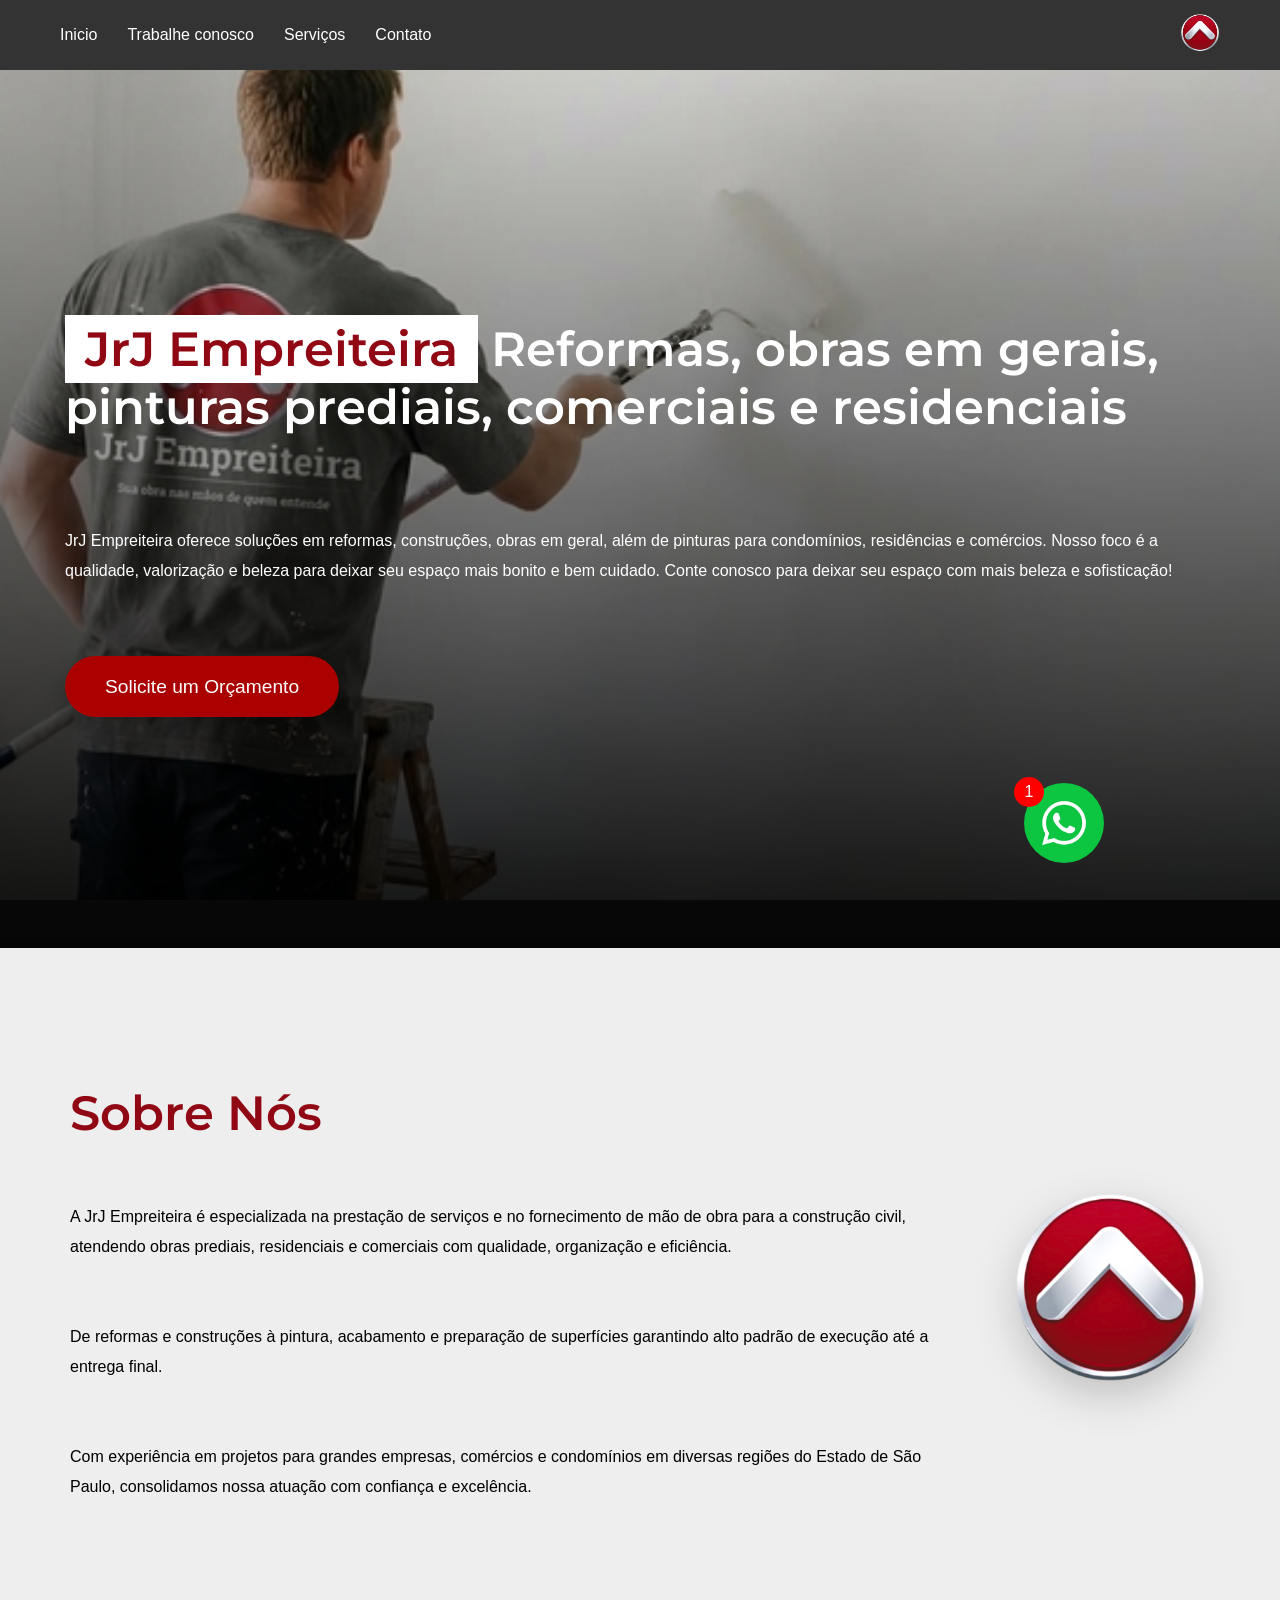
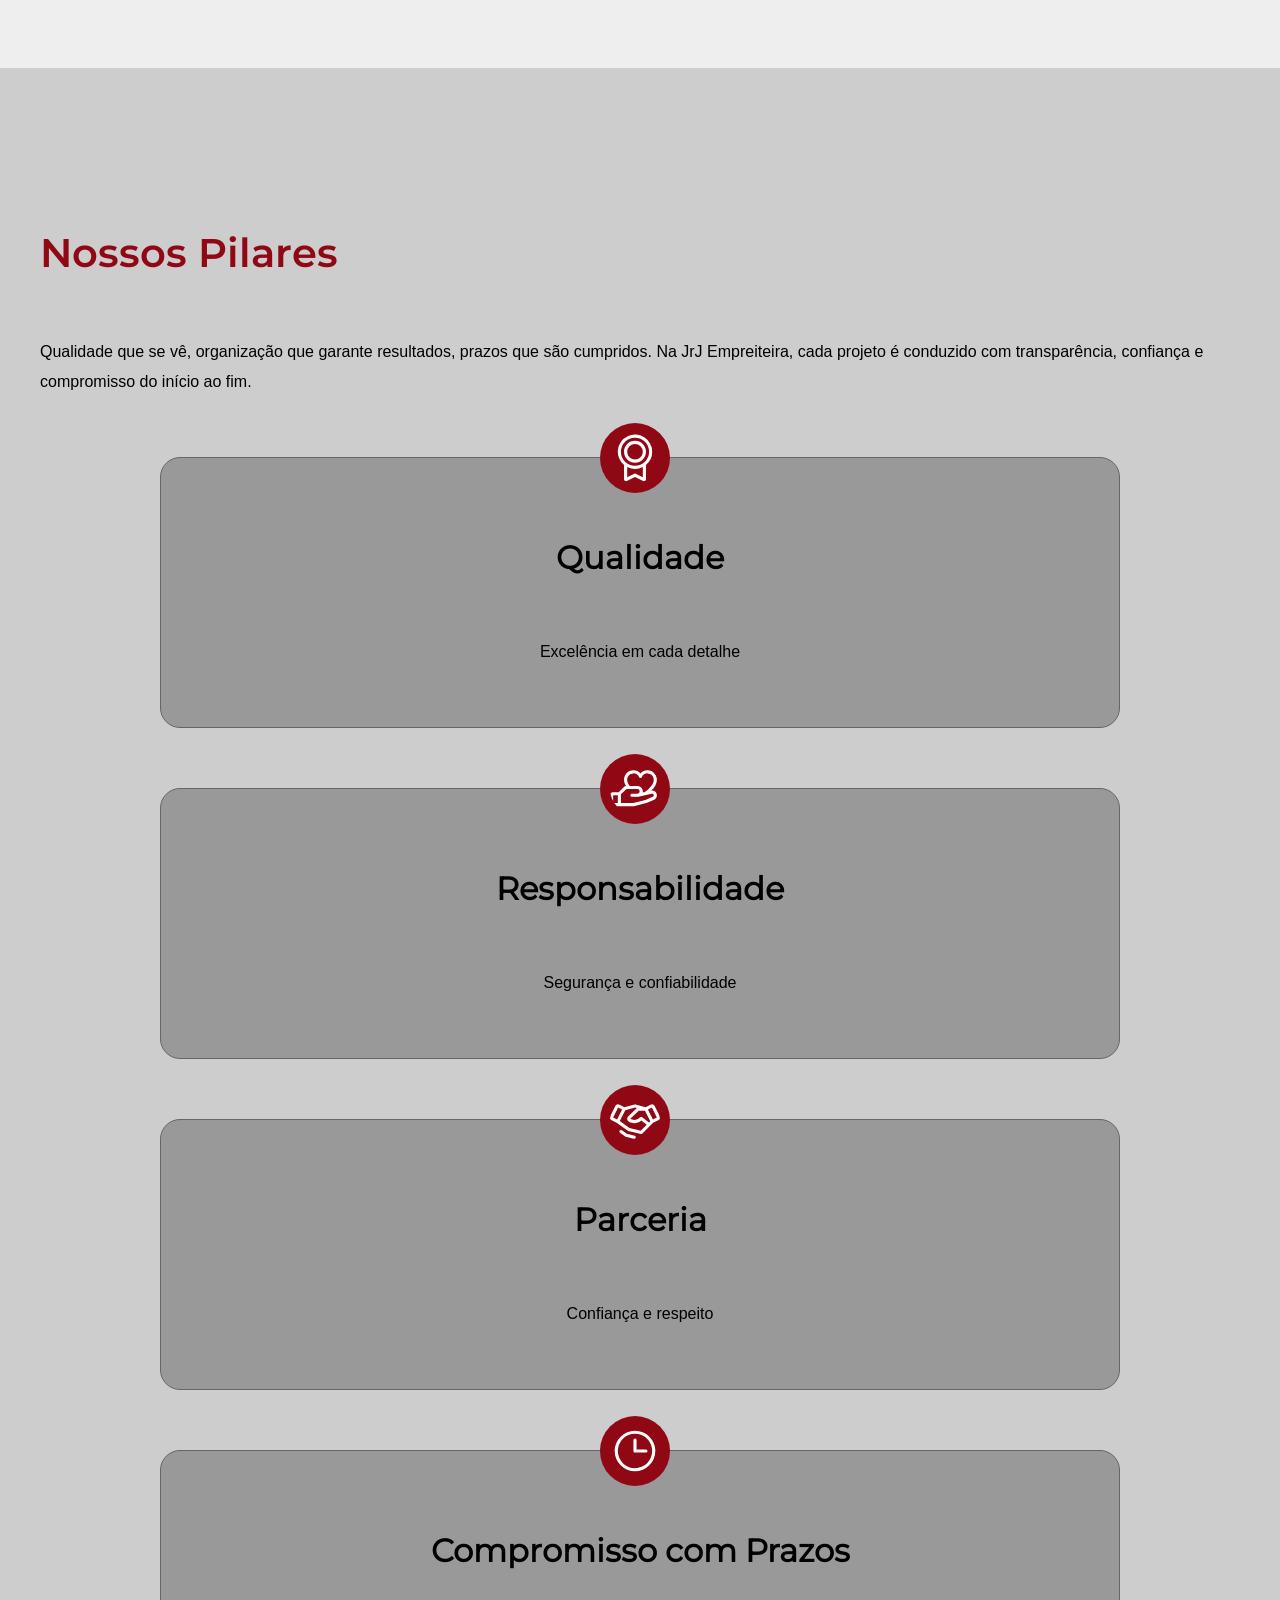
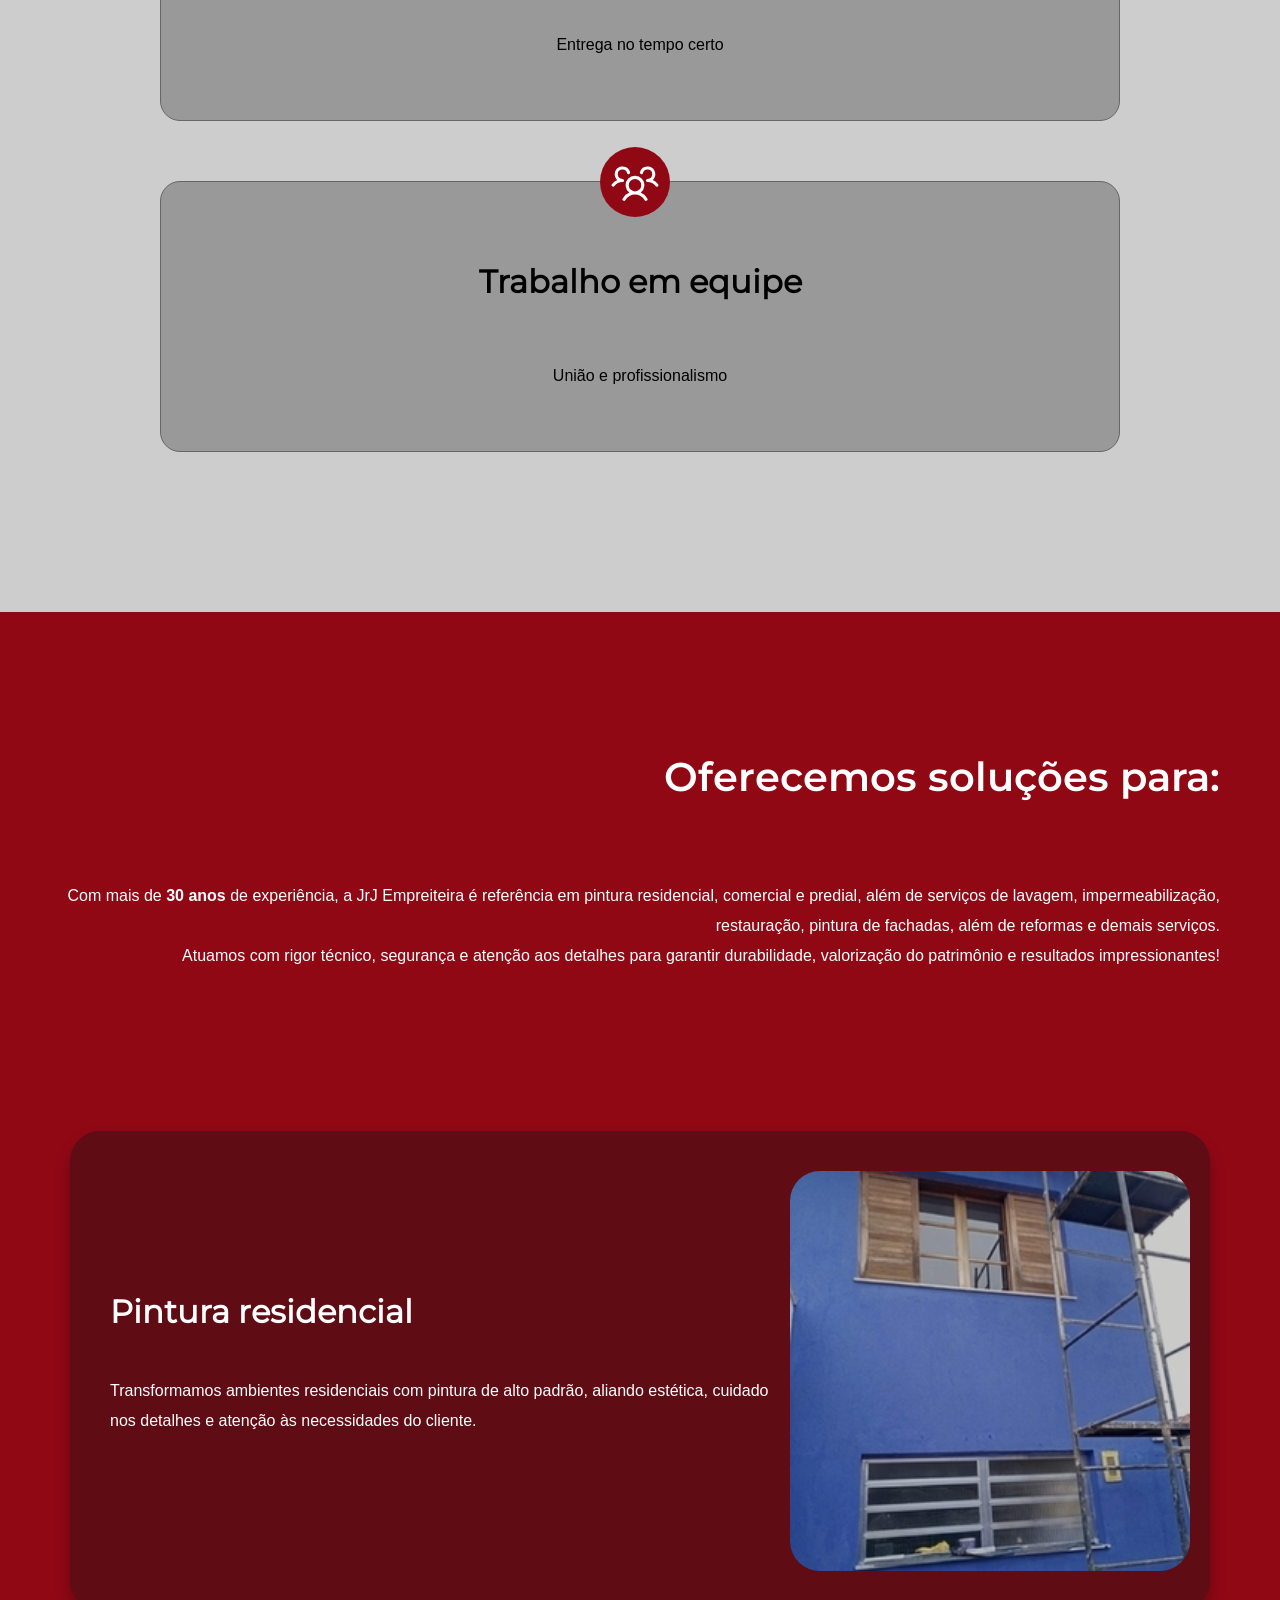
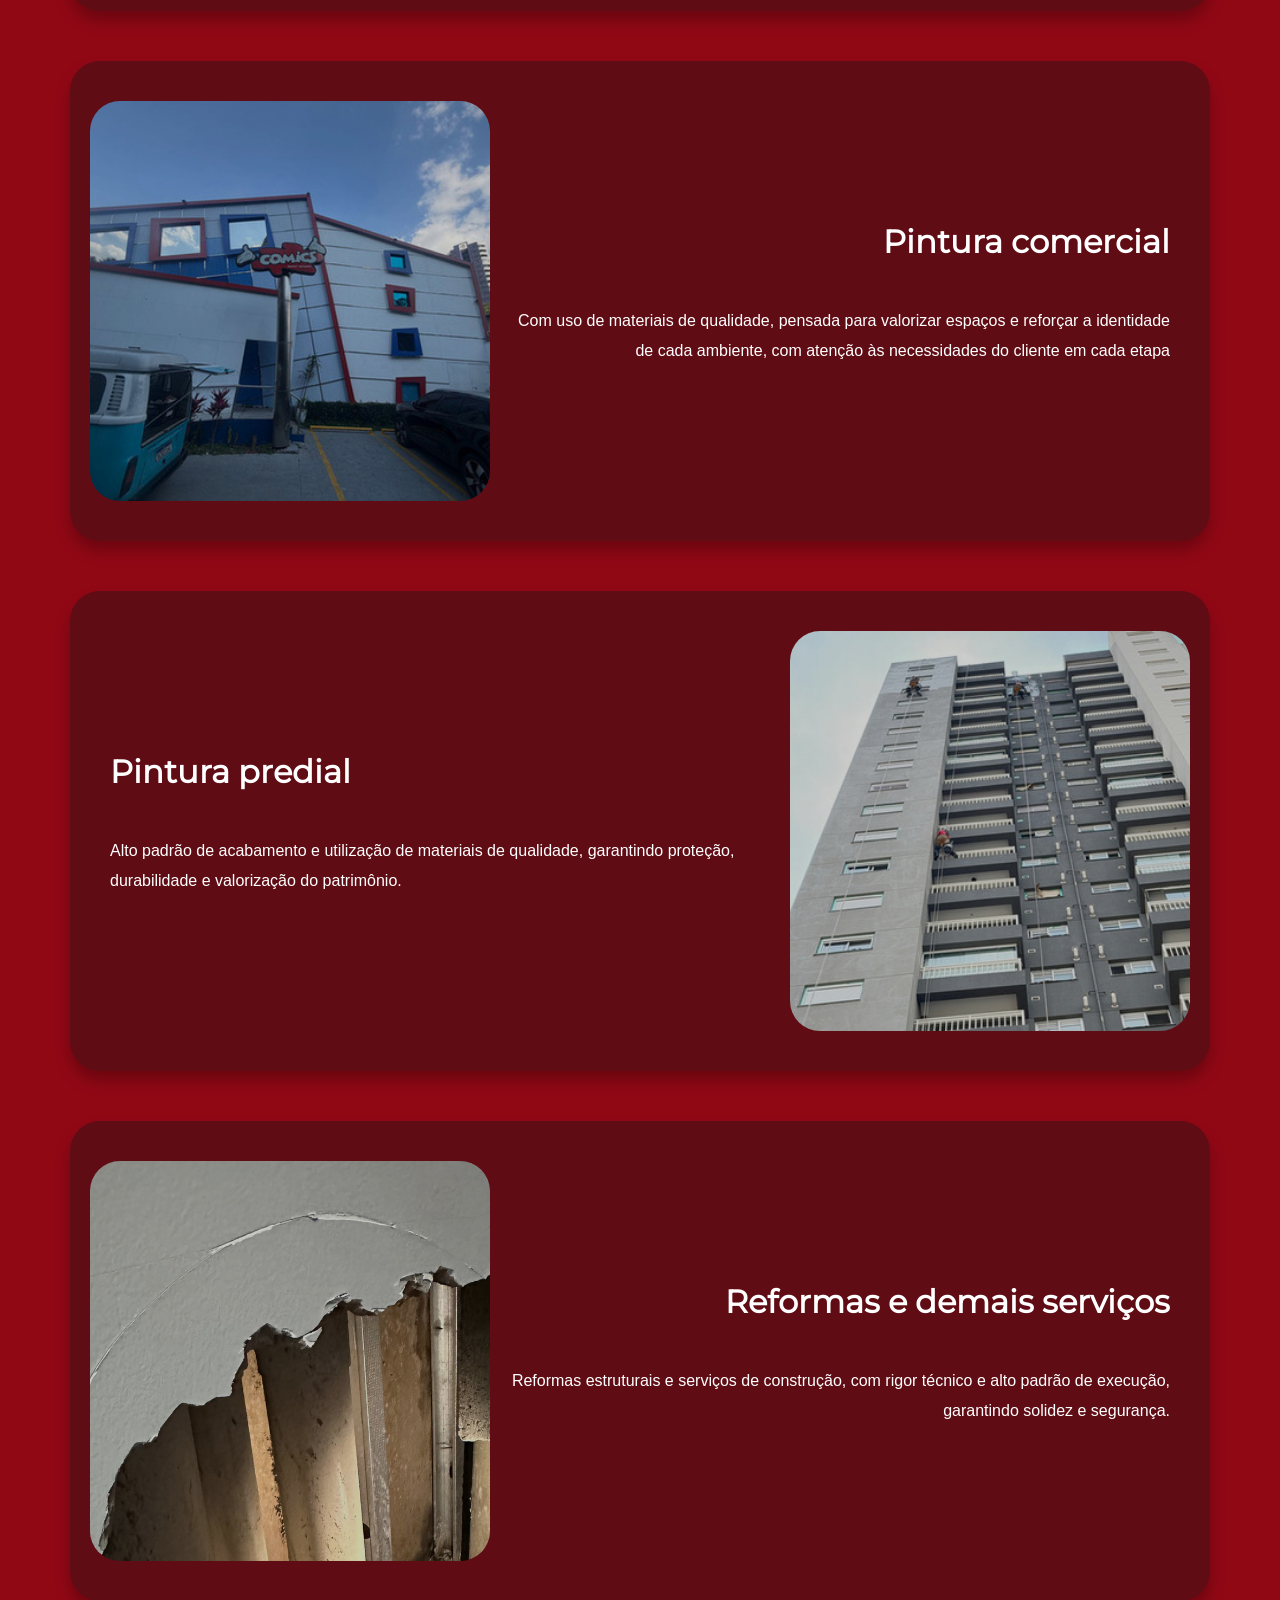
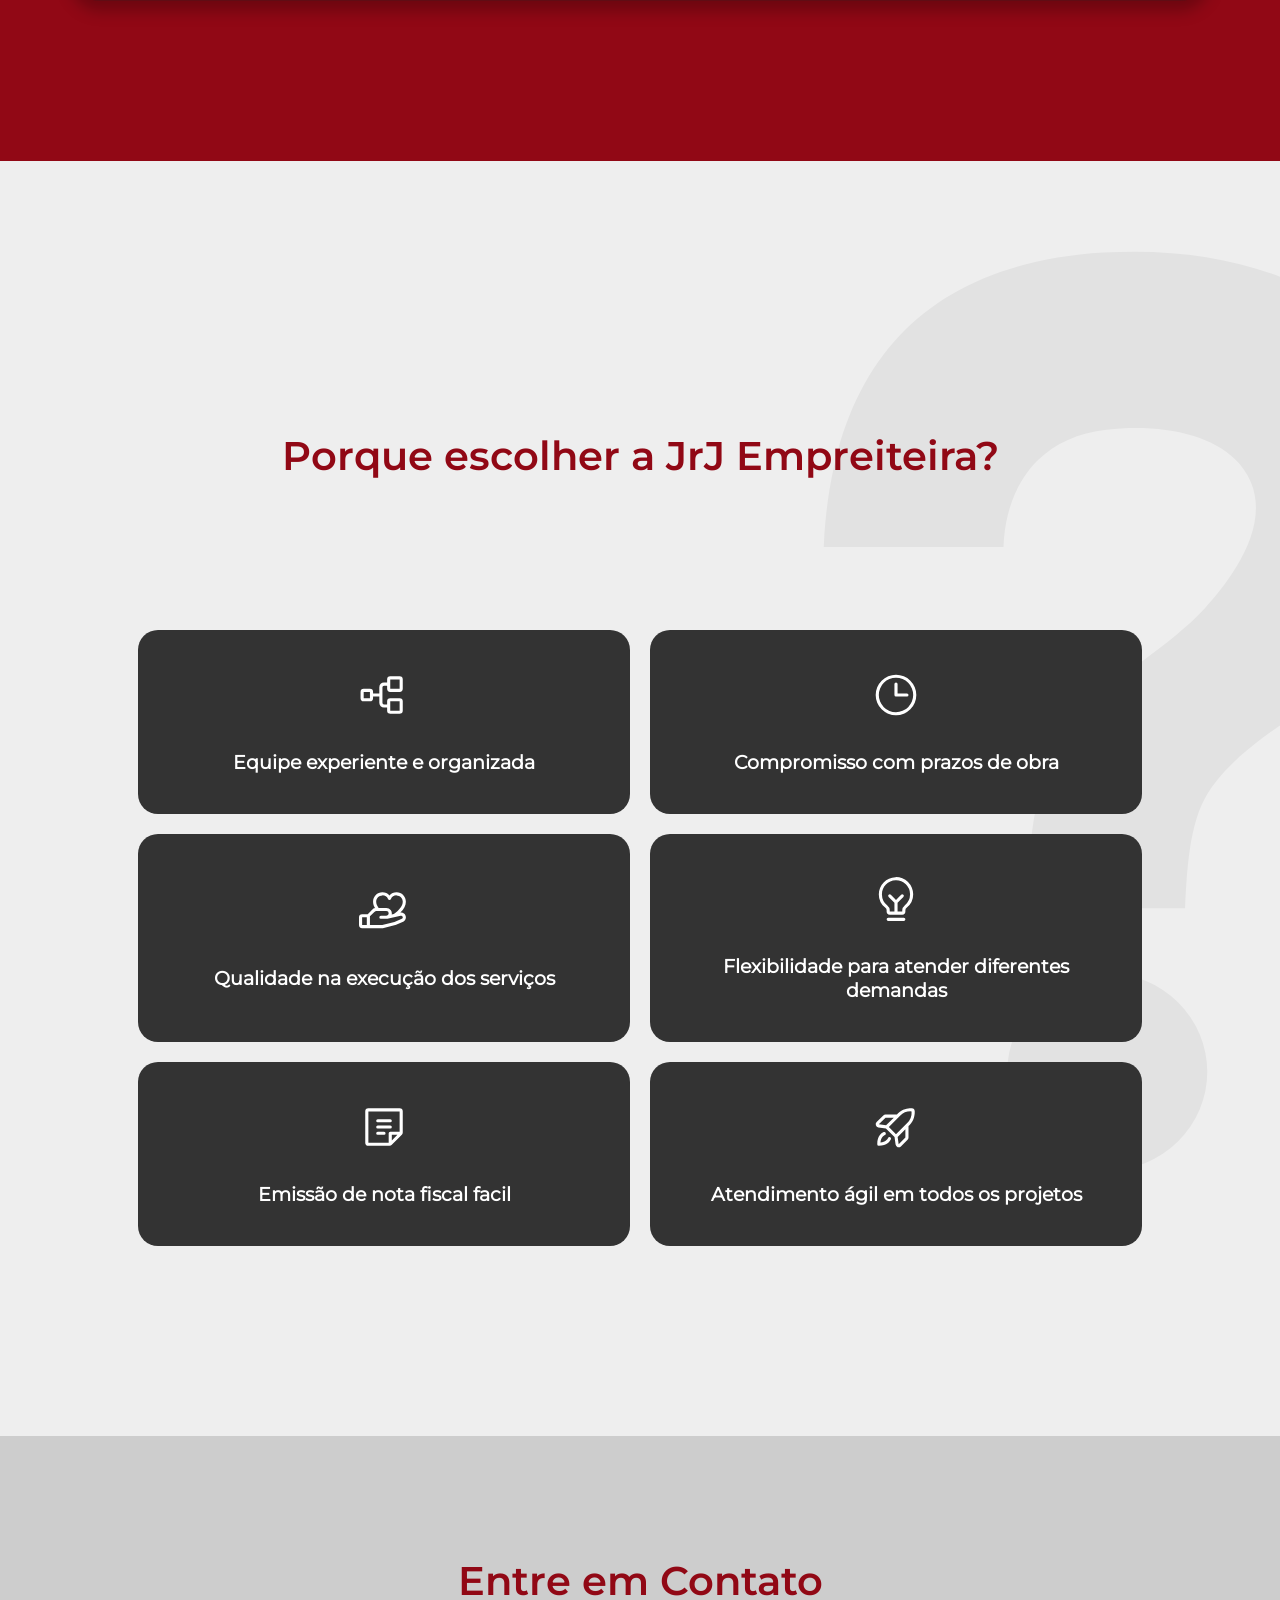
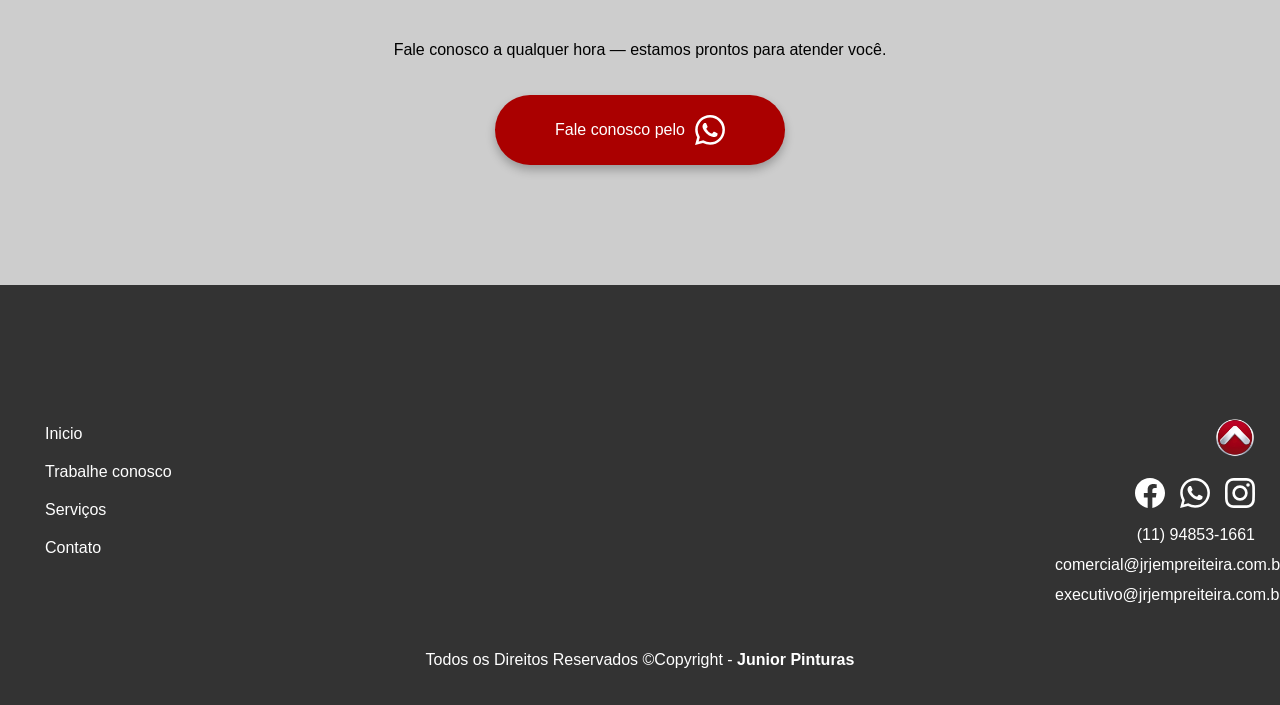
==== index.html @ 62e78f80 "resolve error on mailto link" ====
<!DOCTYPE html>
<html lang="pt-br">
<head>
	<meta charset="UTF-8">
	<meta name="viewport" content="width=device-width, initial-scale=1.0">
	<meta name="description" content="Pintura residencial, comercial e predial com qualidade e acabamento profissional. Textura, grafiato, reformas e impermeabilização.">
	<meta property="og:title" content="JrJ Empreiteira | Pintura Predial, Residencial e Comercial em São Paulo">
	<meta property="og:description" content="Especialistas em pintura preidal, residencial, e comercial. Fachadas, reformas, impermeabilização, e revitalização com qualidade, segurança e acabamento profissional em São Paulo">
	<meta property="og:image" content="images/logo-jrj.png">
	<meta property="og:url" content="url">
	<meta property="og:type" content="website">
	<link rel="stylesheet" href="styles/style.css">
	<link rel="shortcut icon" href="icons/favicon.ico" type="image/x-icon">
	<title>JrJ Empreiteira</title>
</head>
<body>
	<header>
		<a href="#hero">
			<img loading="lazy" class="logo" src="images/logo-jrj.png" width="40px" height="40px" alt="Logo da JrJ Empreiteira">
		</a>
		<input type="checkbox" name="checkbox" id="checkmenu">
		<label id="menu-icon" for="checkmenu" aria-label="Abrir menu">
			<span class="bar-1"></span>
			<span class="bar-2"></span>
			<span class="bar-3"></span>
		</label>
		<nav class="android-nav">
			<ul>
				<li><a href="#hero">Inicio</a></li>
				<li><a href="mailto:administrativo@jrjempreiteira.com.br?subject=Renove%20seu%20predio%20com%20a%20JrJ%20Empreiteira!&?body=Ol%C3%A1!%20Vim%20do%20site%20da%20jrj%20e%20queria%20pedir%20um%20or%C3%A7amento..">Trabalhe conosco</a></li>
				<li><a href="#services">Serviços</a></li>
				<li><a href="#contact">Contato</a></li>
			</ul>
			<div class="social-media-box">
				<a class="android-nav-facebook" href="https://www.facebook.com/profile.php?id=61577512521113" target="_blank"><img loading="lazy" src="icons/facebook.svg" width="30px"height="30px" alt=" Abrir facebook"></a>
				<a class="android-nav-instagram" href="https://www.instagram.com/jrj_empreiteira/" target="_blank"><img loading="lazy" src="icons/instagram.svg" width="30px"height="30px" alt="Abrir instagram"></a>
			</div>
		</nav>
		<nav class="pc-nav">
			<ul>
				<li><a href="#hero">Inicio</a></li>
				<li><a href="mailto:administrativo@jrjempreiteira.com.br?subject=Renove%20seu%20predio%20com%20a%20JrJ%20Empreiteira!&?body=Ol%C3%A1!%20Vim%20do%20site%20da%20jrj%20e%20queria%20pedir%20um%20or%C3%A7amento..">Trabalhe conosco</a></li>
				<li><a href="#services">Serviços</a></li>
				<li><a href="#contact">Contato</a></li>
			</ul>
		</nav>
	</header>
	<main>
		<section id="hero">
			<div id="text-hero">
				<h1><mark>JrJ Empreiteira</mark>
				Reformas, obras em gerais, pinturas prediais, comerciais e residenciais</h1>
				<p class="parag1">JrJ Empreiteira oferece soluções em reformas, construções, obras em geral, além de pinturas para condomínios, residências e comércios. Nosso foco é a qualidade, valorização e beleza para deixar seu espaço mais bonito e bem cuidado. Conte conosco para deixar seu espaço com mais beleza e sofisticação!</p>
				<a class="CTA" href="https://wa.link/ldqi02" target="_blank">Solicite um Orçamento</a>
			</div>
			<div class="grad"></div>
		</section>
		<section id="about">
			<div id="text-about">
				<h2>Sobre Nós</h2>
				<p>A JrJ Empreiteira é especializada na prestação de serviços e no fornecimento de mão de obra para a construção civil, atendendo obras prediais, residenciais e comerciais com qualidade, organização e eficiência.</p>
				<p class="middle-parag">De reformas e construções à pintura, acabamento e preparação de superfícies garantindo alto padrão de execução até a entrega final.</p>
				<p>Com experiência em projetos para grandes empresas, comércios e condomínios em diversas regiões do Estado de São Paulo, consolidamos nossa atuação com confiança e excelência.</p>
			</div>
			<img loading="lazy" src="images/logo-jrj.png" width="50%" height="50%" alt="Logo da JrJ Empreiteira" class="JrJ-logo">
		</section>
		<section id="pilars">
			<div id="pilars-text">
				<h2>Nossos Pilares</h2>
				<p class="pilars-p">Qualidade que se vê, organização que garante resultados, prazos que são cumpridos. Na JrJ Empreiteira, cada projeto é conduzido com transparência, confiança e compromisso do início ao fim.</p>
			</div>
			<div class="pilars-box">
				<div class="pilar-card pilar1">
					<div class="icon-box">
						<img loading="lazy" src="icons/medal.svg" width="70px" height="70px" alt="icone de medalha">
					</div>
					<h3>Qualidade</h3>
					<p>Excelência em cada detalhe</p>
				</div>
				<div class="pilar-card pilar2">
					<div class="icon-box">
						<img loading="lazy" src="icons/confiance.svg" width="70px" height="70px" alt="icone de mão com coração">
					</div>
					<h3>Responsabilidade</h3>
					<p>Segurança e confiabilidade</p>
				</div>
				<div class="pilar-card pilar3">
					<div class="icon-box">
						<img loading="lazy" src="icons/handshake.svg" width="70px" height="70px" alt="icone de aperto de mãos">
					</div>
					<h3>Parceria</h3>
					<p>Confiança e respeito</p>
				</div>
				<div class="pilar-card pilar4">
					<div class="icon-box">
						<img loading="lazy" src="icons/clock.svg" width="70px" height="70px" alt="icone de relógio">
					</div>
					<h3>Compromisso com Prazos</h3>
					<p>Entrega no tempo certo</p>
				</div>
				<div class="pilar-card pilar5">
					<div class="icon-box">
						<img loading="lazy" src="icons/workers.svg" width="70px" height="70px" alt="icone de pessoas">
					</div>
					<h3>Trabalho em equipe</h3>
					<p>União e profissionalismo</p>
				</div>
			</div>
		</section>
		<section id="services">
			<div class="s-texts">
				<h2>Oferecemos soluções para:</h2>
				<p>Com mais de <strong>30 anos</strong> de experiência, a JrJ Empreiteira é referência em pintura residencial, comercial e predial, além de serviços de lavagem, impermeabilização, restauração, pintura de fachadas, além de reformas e demais serviços.</p>
				<p>Atuamos com rigor técnico, segurança e atenção aos detalhes para garantir durabilidade, valorização do patrimônio e resultados impressionantes!</p>
			</div>
			<a href="pages/pintura-residencial.html">
				<div class="services-card s-box1">
					<div class="services-flex">
						<div class="text-services">
							<h3>Pintura residencial</h3>
							<p>Transformamos ambientes residenciais com pintura de alto padrão, aliando estética, cuidado nos detalhes e atenção às necessidades do cliente.</p>
						</div>
						<div class="image-services">
							<img loading="lazy" src="images/pintura-residencial.jpg" height="725px" width="100%" alt="Imagem de casa na floresta">
						</div>
					</div>
				</div>
			</a>
			<a href="pages/pintura-comercial.html">
				<div class="services-card">
					<div class="services-flex comercial-paint">
						<div class="text-services">
							<h3>Pintura comercial</h3>
							<p>Com uso de materiais de qualidade, pensada para valorizar espaços e reforçar a identidade de cada ambiente, com atenção às necessidades do cliente em cada etapa</p>
						</div>
						<div class="image-services">
							<img loading="lazy" src="images/pintura-comercial.jpg" height="280px" width="100%" alt="Imagem de pessoa pintando um predio">
						</div>
					</div>
				</div>
			</a>
			<a href="pages/pintura-predial.html">
				<div class="services-card">
					<div class="services-flex">
						<div class="text-services">
							<h3>Pintura predial</h3>
							<p>Alto padrão de acabamento e utilização de materiais de qualidade, garantindo proteção, durabilidade e valorização do patrimônio.</p>
						</div class="image-services">
						<div class="image-services">
							<img loading="lazy" src="images/pintura-predial.jpg" height="725px" width="100%" alt="Imagem de pessoas pintando um predio">
						</div>
					</div>
				</div>
			</a>
			<a href="pages/demais-servicos.html">
				<div class="services-card s-box4">
					<div class="services-flex more-services">
						<div class="text-services">
							<h3>Reformas e demais serviços</h3>
							<p>Reformas estruturais e serviços de construção, com rigor técnico e alto padrão de execução, garantindo solidez e segurança.</p>
						</div>
						<div class="image-services">
							<img loading="lazy" src="images/demais-serviços.jpg" height="280px" width="100%" alt="Imagem de buraco em reforma">
						</div>
					</div>
				</div>
			</a>
		</section>
		<section id="why-us">
			<h2>Porque escolher a JrJ Empreiteira?</h2>
			<div class="why-box">
				<div class="card-why why1">
					<img loading="lazy" class="why1-img why-img" src="icons/organization.svg" width="50px" height="50px" alt="Icone de Qualidade">
					<h3>Equipe experiente e organizada</h3>
				</div>
				<div class="card-why why2">
					<img loading="lazy" class="why2-img why-img" src="icons/clock.svg" width="50px" height="50px" alt="Icone de Pontualidade">
					<h3>Compromisso com prazos de obra</h3>
				</div>
				<div class="card-why why3">
					<img loading="lazy" class="why3-img why-img" src="icons/confiance.svg" width="50px" height="50px" alt="Icone de Confiança">
					<h3>Qualidade na execução dos serviços</h3>
				</div>
				<div class="card-why why4">
					<img loading="lazy" class="why4-img why-img" src="icons/lightbulb.svg" width="50px" height="50px" alt="Icone de Inovação">
					<h3>Flexibilidade para atender diferentes demandas</h3>
				</div>
				<div class="card-why why5">
					<img loading="lazy" class="why5-img why-img" src="icons/note.svg" width="50px" height="50px" alt="Icone de Respeito">
					<h3>Emissão de nota fiscal facil</h3>
				</div>
				<div class="card-why why6">
					<img loading="lazy" class="why6-img why-img" src="icons/rocket.svg" width="50px" height="50px" alt="Icone de Respeito">
					<h3>Atendimento ágil em todos os projetos</h3>
				</div>
			</div>
			<img loading="lazy" class="question-img" src="icons/question-icon.svg" width="980px"
			height="1100px" alt="Icone de interrogação">
		</section>
		<section id="contact">
			<h2>Entre em Contato</h2>
			<p>Fale conosco a qualquer hora — estamos prontos para atender você.</p>
			<a class="CTA" href="https://wa.link/ldqi02" target="_blank">Fale conosco pelo <img loading="lazy" src="icons/whatsapp.svg" width="30px" height="30px" alt="Whatsapp"></a>
		</section>
	</main>
	<footer>
		<div class="footer-box">
			<section id="menu">
				<nav>
					<ul>
						<li><a href="#hero">Inicio</a></li>
						<li><a href="mailto:administrativo@jrjempreiteira.com.br?subject=Renove%20seu%20predio%20com%20a%20JrJ%20Empreiteira!&?body=Ol%C3%A1!%20Vim%20do%20site%20da%20jrj%20e%20queria%20pedir%20um%20or%C3%A7amento..">Trabalhe conosco</a></li>
						<li><a href="#services">Serviços</a></li>
						<li><a href="#contact">Contato</a></li>
					</ul>
				</nav>
			</section>
			<section id="info">
				<a href="#hero">
					<img loading="lazy" class="logo" src="images/logo-jrj.png" width="40px" height="40px" alt="Logo da JrJ">
				</a>
				<nav class="social-medias">
					<a href="https://www.facebook.com/profile.php?id=61577512521113" target="_blank"><img loading="lazy" src="icons/facebook.svg" width="30px"height="30px" alt="Abrir facebook"></a>
					<a href="https://wa.link/ldqi02" target="_blank"><img loading="lazy" src="icons/whatsapp.svg" width="30px"height="30px" alt="Abrir whatsapp"></a>
					<a href="https://www.instagram.com/jrj_empreiteira/" target="_blank"><img loading="lazy" src="icons/instagram.svg" width="30px"height="30px" alt="Abrir instagram"></a>
				</nav>
				<p>(11) 94853-1661</p>
				<p>comercial@jrjempreiteira.com.br</p>
				<p>executivo@jrjempreiteira.com.br</p>
			</section>
		</div>
		<section id="rights">
			<p>Todos os Direitos Reservados ©Copyright - <strong>Junior Pinturas</strong></p>
		</section>
	</footer>
	<div class="box-whatsapp">
		<nav class="whatsapp-nav">
			<a href="https://wa.link/ldqi02" target="_blank">
				<img loading="lazy" class="whatsapp-ico" src="icons/whatsapp2.jpg" width="80px" height="80px" alt="Falar pelo Whatsapp">
			</a>
			<div class="notification">1</div>
		</nav>
	</div>
</body>
</html>
---- styles/style.css ----
@charset "UTF-8";

* {
	margin: 0;
	padding: 0;
	box-sizing: border-box;
	font-family: arial, helvetica, sans-serif;
	-webkit-tap-highlight-color: transparent;
	scroll-behavior: smooth;
}

:root {
	--color1: #333;
	--color2: #910815;
	--color3: #ababab;
	--color4: #600c14;
	--color5: #999;
	--contrast-c: #aa0000;
	--background: #eee;
	--background2: #cdcdcd;
}

@font-face {
	font-family: 'montserrat';
	src: url('../fonts/montserrat.ttf') format('truetype');
	font-weight: normal;
}

@font-face {
	font-family: 'montserrat bold';
	src: url('../fonts/montserrat-bold.ttf') format('truetype');
	font-weight: normal;
}


h1 {
	font-family: 'montserrat bold';
	font-weight: bold;
	font-size: 3em;
}

h2 {
	color: var(--color2);
	font-family: 'montserrat bold';
	font-weight: normal;
	font-size: 2.5em;
}

h3 {
	font-family: 'montserrat';
	font-size: 2em;
}

a {
	text-decoration: none;
	color: #000;
}

p { line-height: 30px; }

mark {
	font-family: 'montserrat bold';
	color: var(--color2);
	background: #fff;
	padding: 5px 20px;
}

.CTA {
	background-color: var(--contrast-c);
	padding: 10px 20px;
	color: #fff;
	border-radius: 40px;
	box-shadow: 0 5px 10px #00000040;
}

main {
	overflow-x: hidden;
	position: relative;
	margin: 70px 0 0 0;
	background: var(--background);
}

header {
	z-index: 4;
	position: fixed;
	top: 0;
	height: 70px;
	width: 100%;
	display: flex;
	flex-flow: row-reverse nowrap;
	align-items: center;
	justify-content: space-between;
	background: var(--color1);
	color: #fff;
	padding: 10px 60px;
}

label#menu-icon {
	padding: 10px 20px;
	display: flex;
	flex-flow: column nowrap;
	z-index: 7;
	position: absolute;
	top: 15%;
	left: 2.5%;
	cursor: pointer;
}

label#menu-icon span {
	height: 1px;
	width: 40px;
	display: inline-block;
	background: #fff;
	margin: 4.5px;
	transition: .2s;
}

#checkmenu { opacity: 0; }
#checkmenu:checked + label ~ nav.android-nav {
	position: fixed;
	right: 0%;
}

#checkmenu:checked + label span.bar-1 { opacity: 0; }
#checkmenu:checked + label span.bar-2 { transform: translateY(1px) rotate(-45deg); }
#checkmenu:checked + label span.bar-3 { transform: rotate(45deg) translate(-7px, -7px); }

nav.pc-nav {
	font-family: 'montserrat';
	display: none;
}

nav.pc-nav ul {
	display: flex;
	flex-flow: row nowrap;
	gap: 30px;
}

nav.pc-nav li { list-style: none; }
nav.pc-nav li a { color: #fff; }
nav.android-nav li {
	list-style: none;
	margin: 8px;
}

nav.android-nav a {
	color: #fff;
	transition: .2s;
}

nav.android-nav {
	position: fixed;
	top: 0;
	right: 100%;
	font-family: 'montserrat';
	z-index: 6;
	display: flex;
	justify-content: center;
	align-items: center;
	height: 100%;
	width: 100%;
	background: var(--color1);
	color: #fff;
	font-size: 1.3em;
	transition: .2s;
}

nav.android-nav ul {
	display: flex;
	text-align: center;
	flex-flow: column nowrap;
	gap: 30px;
}

nav.android-nav a:hover { transform: scale(1.2); }
nav.android-nav .social-media-box {
	position: absolute;
	top: 90%;
	left: 7%;
}

div.grad {
	display: none;
	z-index: 0;
	position: absolute;
	top: 0;
	left: 0;
	filter: opacity(90%);
	background-image: linear-gradient(to top, #000, transparent);
	height: 100%;
	width: 100%;
}

section#hero {
	position: relative;
	padding: 160px 25px;
	background: #333 url('../images/hero-background-mobile.jpg') center center / cover no-repeat scroll;
	color: #fff;
}

section#hero .CTA {
	z-index: 6;
	font-size: 1.2em;
	background-color: var(--contrast-c);
	padding: 20px 40px;
	color: #fff;
	border-radius: 40px;
	box-shadow: 0 10px 20px #00000040;
	transition: .2s;
}

section#hero .CTA:hover { filter: brightness(.5); }
section#hero #text-hero h1 { margin-bottom: 60px; }
section#hero #text-hero .parag1 { margin: 90px 0; }
section#hero #text-hero {
	position: relative;
	z-index: 1;
	margin-left: 10px;
}

section#about {
	padding: 160px 40px 160px 40px;
	display: flex;
	flex-flow: column-reverse; nowrap;
}

section#about h2 {
	font-weight: normal;
	display: flex;
	justify-content: center;
	margin: -120px auto 60px auto;
	border-radius: 20px;
}

section#about p { text-align: center; }
section#about .middle-parag {
	margin: 60px 0;
	text-align: center;
}
section#about img {
	border-radius: 30px;
	margin: 30px auto 160px auto;
	filter: drop-shadow(0 15px 20px #00000030);
	animation: floating 1s ease alternate infinite;
}

section#pilars {
	padding: 160px 40px;
	background: var(--background2);
}

section#pilars p { margin: 60px 0; }
section#pilars .pilars-box {
	width: 80%;
	margin: auto;
	display: flex;
	text-align: center;
	flex-flow: column nowrap;
	justify-content: center;
	align-items: center;
	gap: 60px;
	flex: auto;
}

section#pilars .icon-box {
	position: relative;
	margin: auto;
	transform: translate(-40px, -115px);
}

section#pilars .icon-box img {
	position: absolute;
	top: 50%;
	left: 50%;
	background: var(--color2);
	padding: 10px;
	border-radius: 100px;
	transition: translate(-50%, -50%);
}

section#pilars .pilar-card {
	width: 100%;
	height: 100%;
	display: flex;
	flex-flow: column nowrap;
	justify-content: center;
	align-items: center;
	border: 1px solid #666;
	border-radius: 20px;
	padding: 80px 40px 0 40px;
	background: var(--color5);
}

section#services {
	background: var(--color2);
	color: #fff;
	padding: 120px 25px 115px 25px;
}

section#services h2 {
	text-align: right;
	color: #fff;
	padding: 80px 0;
}

section#services p:nth-of-type(2) {
	padding-bottom: 60px;
}

section#services .text-services { text-align: center; }

section#services img {
	display: block;
	border-radius: 30px;
	margin: 0 auto;
	background: var(--color2);
	transform: translateY(-20px);
}

.services-card {
	flex: auto;
	display: flex;
	justify-content: space-between;
	color: #fff;
	background: var(--color4);
	border-radius: 30px;
	padding: 20px;
	margin: 50px 10px;
	box-shadow: 0 10px 15px #00000040;
}

section#services .services-card { transition: .4s; }

section#services .services-card:hover {
	filter: brightness(.5);
	transform: scale(1.1);
}

.services-card h3 {
	text-align: center;
	padding: 20px 0;
	border-radius: 20px;
	margin: 40px 0;
	transform: translateY(-30px);
}

.s-texts p { text-align: right; }

.services-card p { transform: translateY(-45px); }
.services-card .text-services { margin: 20px; }
.s-box1 { margin-top: 100px; }
.s-box4 { margin-bottom: 100px }

section#why-us {
	position: relative;
	z-index: 0;
	display: flex;
	justify-content: center;
	flex-flow: column nowrap;
	padding: 150px 0 180px 0;
}

section#why-us h2 {
	text-align: center;
	padding: 120px 40px 20px 40px;
}

section#why-us .why-box {
	width: 80%;
	padding: 10px;
	display: flex;
	flex-flow: column nowrap;
	margin: 120px auto 0 auto;
	gap: 20px;
}

section#why-us h3 {
	font-size: 1.2em;
	margin-top: 30px;
}

section#why-us .card-why {
	display: flex;
	flex-flow: column nowrap;
	width: 100%;
	align-items: center;
	justify-content: center;
	background: var(--color1);
	border-radius: 20px;
	color: #fff;
	padding: 40px;
}

section#why-us .card-why { text-align: center; }

section#why-us .question-img {
	display: none;
	filter: opacity(.05);
	z-index: -1;
	position: absolute;
	top: 0%;
	left: 50%;
}

section#contact {
	display: flex;
	flex-flow: column nowrap;
	justify-content: center;
	align-items: center;
	padding: 120px 25px;
	background: var(--background2);
}

section#contact h2 {
	text-align: center;
	margin-bottom: 30px;
}

section#contact p {
	text-align: center;
	margin-bottom: 30px;
}

section#contact a {
	display: flex;
	align-items: center;
	justify-content: center;
	margin: auto;
	padding: 20px 60px;
	background: var(--contrast-c);
	color: #fff;
	animation: pulse-button .8s ease-in infinite;
	transition: .2s;
}

section#contact a:hover {
	filter: brightness(.5);
	animation: none;
}

section#contact a img { margin-left: 10px; }


footer {
	padding: 120px 25px 0 25px;
	background-color: var(--color1);
	color: #fff;
	margin-bottom: -200px;
}

footer div.footer-box {
	display: flex;
	justify-content: space-between;
	flex-flow: column wrap;
}

footer section#menu {
	display: flex;
	flex-flow: column nowrap;
	color: #fff;
}

footer section#menu li {
	list-style: none;
	margin: 20px 0;
}

footer section#menu a { color: #fff; }
footer section#info {
	width: 200px;
	padding: 5px 0;
	text-align: left;
}

footer section#info .social-medias {
	display: flex;
	justify-content: flex-start;
	gap: 15px;
}

footer section#info img { margin: 8px 0; }
footer section#rights {
	order: 1;
	text-align: left;
	padding: 30px 0;
}

.box-whatsapp {
	height: 200px;
	width: 200px;
	position: relative;
}

.whatsapp-nav {
	position: fixed;
	top: 80%;
	left: 80%;
	z-index: 1;
}

.whatsapp-ico {
	background: #0cc641;
	border-radius: 100%;
}

.notification {
	display: flex;
	align-items: center;
	justify-content: center;
	padding: 15px;
	width: 20px;
	height: 20px;
	background: #ff0000;
	color: #fff;
	border-radius: 100%;
	transform: translate(-10px, -90px);
	animation: pulse-notification .9s ease-in infinite both;
}

@keyframes pulse-notification {
	0% { box-shadow: 0 0 5px #ff0000; }
	50% { box-shadow: 0 0 40px #ff0000; }
	100% { box-shadow: 0 0 100px transparent; }
}


@keyframes pulse-button {
	0% { box-shadow: 0 0 5px var(--contrast-c); }
	50% { box-shadow: 0 0 40px var(--contrast-c); }
	100% { box-shadow: 0 0 100px transparent; }
}

@keyframes floating {
	0% { transform: translateY(0); }
	100% { transform: translateY(-50px); }
}

@media screen and (min-height: 200px) and (max-height: 300px) {
	.whatsapp-nav { top: 50%; }
}

@media screen and (min-height: 301px) and (max-height: 470px) {
	.whatsapp-nav { top: 70%; }
}


@media screen and (min-height: 707px) and (max-height: 900px) {
	.whatsapp-nav { top: 87%; }
}

@media screen and (min-width: 290px) and (max-width:  329px) {

	section#hero h1 { font-size: 2.4em; }
	section#pilars .pilar-card { padding: 0 10px 0 10px; }
}

@media screen and (min-width: 340px) and (max-width: 359px) {
	section#hero .CTA { font-size: 1em; }
	section#about h2 { font-size: 2.3em; }
	section#services .services-card { margin: 60px -10px 115px -10px; }

	section#contact a {
		z-index: 0;
		position: relative;
		padding: 10px 30px;
		font-size: .8em;
	}
	.whatsapp-nav { left: 69%; }
}


@media screen and (min-width: 360px) and (max-width: 420px) {
	section#services img { height: 250px; }
	.whatsapp-nav { left: 75%; }
}


@media screen and (min-width: 421px) and (max-width: 560px) {
	section#services img { height: 300px; }
	.whatsapp-nav {	left: 77%; }
}


@media screen and (min-width: 490px) and (max-width: 560px) {
	section#services img { height: 320px; }
}


@media screen and (min-width: 561px) and (max-width: 670px) {
	section#services img {
		height: 400px;
		width: 400px;
	}
}

@media screen and (min-width: 646px) {
	section#why-us .question-img { display: block; }

	section#hero #text-hero { margin: 90px 40px; }
	section#about { margin: 0 30px; }

	section#about img {
		width: 200px;
		height: 200px;
	}

	section#services { padding: 60px 60px; }
	section#services img {
		height: 400px;
		width: 400px;
	}

	footer div.footer-box {
		display: flex;
		justify-content: space-between;
		flex-flow: row nowrap;
	}

	footer section#menu { margin-left: 20px; }
	footer section#info { text-align: right; }
	footer section#rights {
		display: flex;
		justify-content: center;
	}

	footer section#info .social-medias {
		display: flex;
		justify-content: flex-end;
	}

	footer section#info p { text-align: right; }
}


@media screen and (min-width: 720px) {
	nav.android-nav { display: none; }
	label#menu-icon { display: none; }
	nav.pc-nav { display: flex; }
}

@media screen and (min-width: 805px) {
	section#why-us .why-box {
		display: grid;
		grid-template-columns: repeat(2, 1fr);
	}
}

@media screen and (min-width: 840px) {
	section#services .services-flex {
		display: flex;
		flex-flow: row nowrap;
		align-items: center;
	}

	section#services .comercial-paint, section#services .more-services {
		display: flex;
		flex-flow: row-reverse nowrap;
	}

	section#services .comercial-paint h3, section#services .more-services h3 { text-align: right; }

	section#services .comercial-paint p, section#services .more-services p { text-align: right; }

	section#services .image-services {
		margin-top: 40px;
		display: flex;
		align-items: center;
	}

	section#services h3, p { text-align: left; }
	section#services img { filter: brightness(.8); }
}


@media screen and (min-width: 860px) {
	section#hero {
		background-image: url('../images/hero-background.jpg');
		background-attachment: fixed;
	}

	div.grad { display: block; }

	section#valors .valors-box { grid-template-columns: repeat(2, 1fr); }
	section#hero {
		background-position: center top;
	}
}

@media screen and (min-width: 1080px) {
	section#about {
		display: flex;
		align-items: center;
		justify-content: space-between;
		flex-flow: row nowrap;
		padding: 210px 40px 120px 40px;
	}

	section#about #text-about h2 {
		display: flex;
		justify-content: normal;
		font-size: 3em;
	}

	section#about #text-about p {
		text-align: left;
		padding-right: 60px;

	}
	section#valors .valors-box { grid-template-columns: repeat(2, minmax(400px, 1fr)); }
}

@media screen and (min-width: 1315px) {
	header { padding: 10px 190px; }
	section#hero #text-hero { padding: 0 120px; }
	section#about #text-about { padding: 0 120px; }
	section#about img { margin-right: 120px; }
	section#pilars #pilars-text { padding: 0 120px; }
	section#pilars .pilars-box { padding: 0 120px; }
	section#services { padding: 120px 190px; }

	section#services .services-card { justify-content: space-between; }
	section#services .s-box4 { margin-bottom: 120px; }

	section#pilars .pilars-box {
		display: grid;
		grid-template-columns: repeat(3, minmax(320px, 1fr));
	}

	section#pilars .pilar-card { flex: auto; }

	div.pilar4 { 
		display: grid;
		place-self: center;
	}

	div.pilar5 {
		display: grid;
		place-self: center;
	}
}

@media screen and (min-width: 1450px) {
	section#why-us .why-box {
		display: grid;
		grid-template-columns: repeat(3, 1fr);
		margin: 120px auto 0 auto;
		padding: 0 10%;
	}
}

@media screen and (min-width: 1735px) {
	section#services { padding: 120px 16%; }
	section#services .services-card { margin: 60px 0; }
	section#services .services-flex {
		justify-content: space-between;
		width: 100%;
	}
}

@media screen and (min-width: 2130px) {
	header { padding: 0 23%; }
	header img { margin-right: 60px; }
	section#hero #text-hero { margin: 0 16%; }
	section#about { margin: 0 16%; }
	section#services { padding: 120px 24%; }
	section#pilars { padding: 160px 16%; }
	section#pilars #pilars-text { padding: 20px 170px; }
	section#why-us { padding: 0 8% 180px 8%; }
	footer { padding: 120px 23% 0 23%; }
}
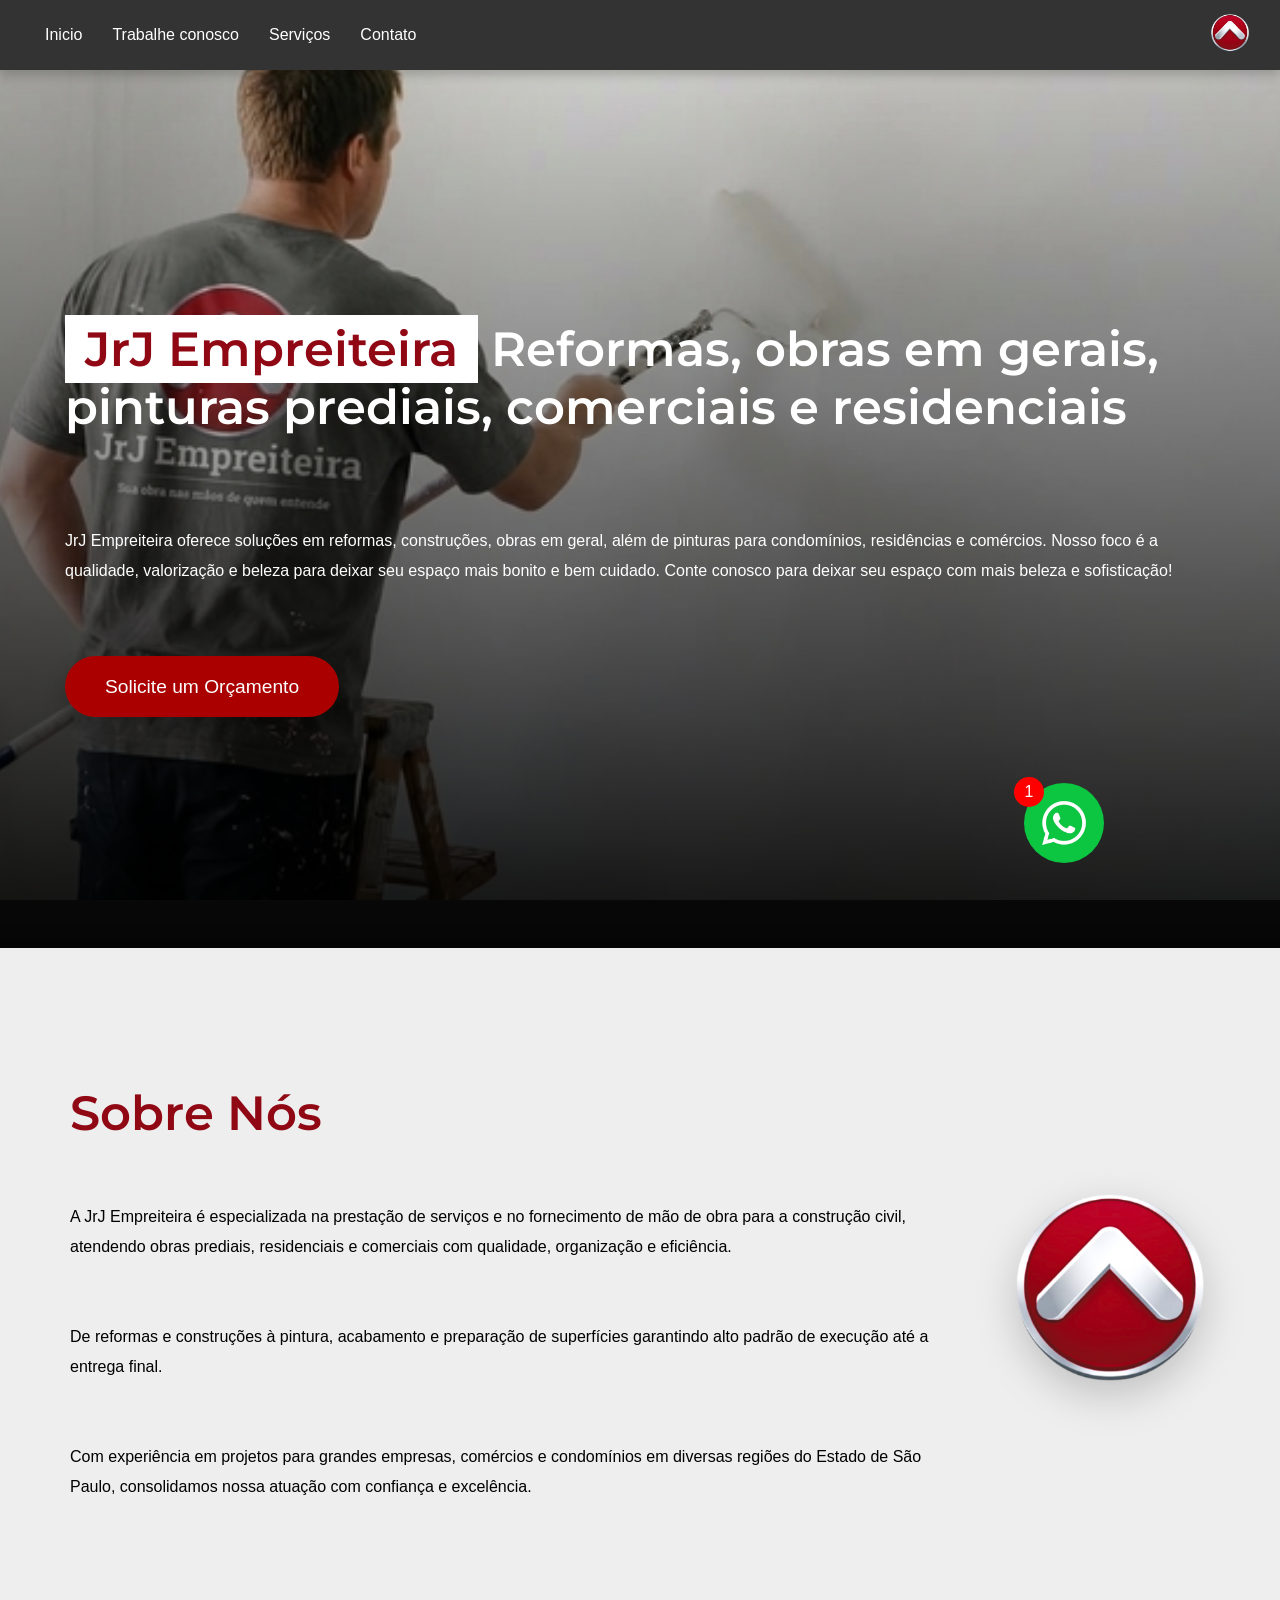
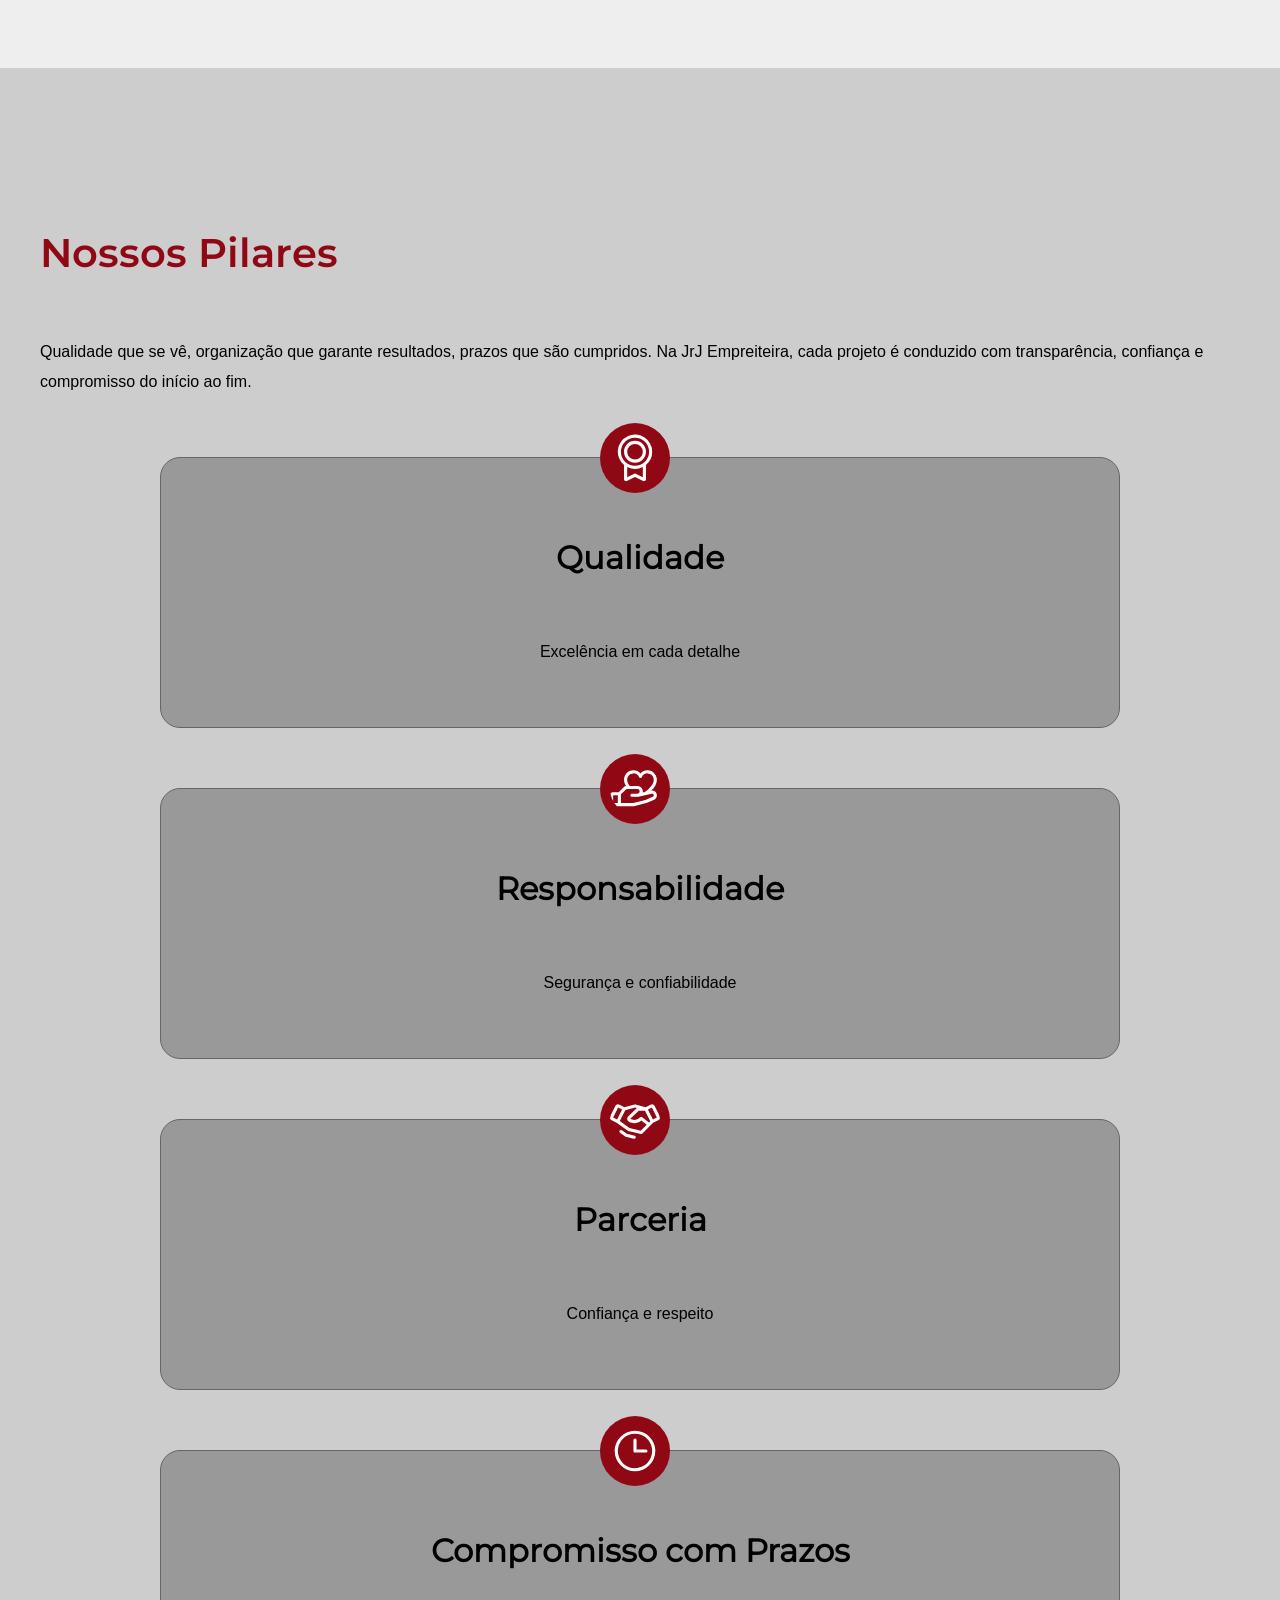
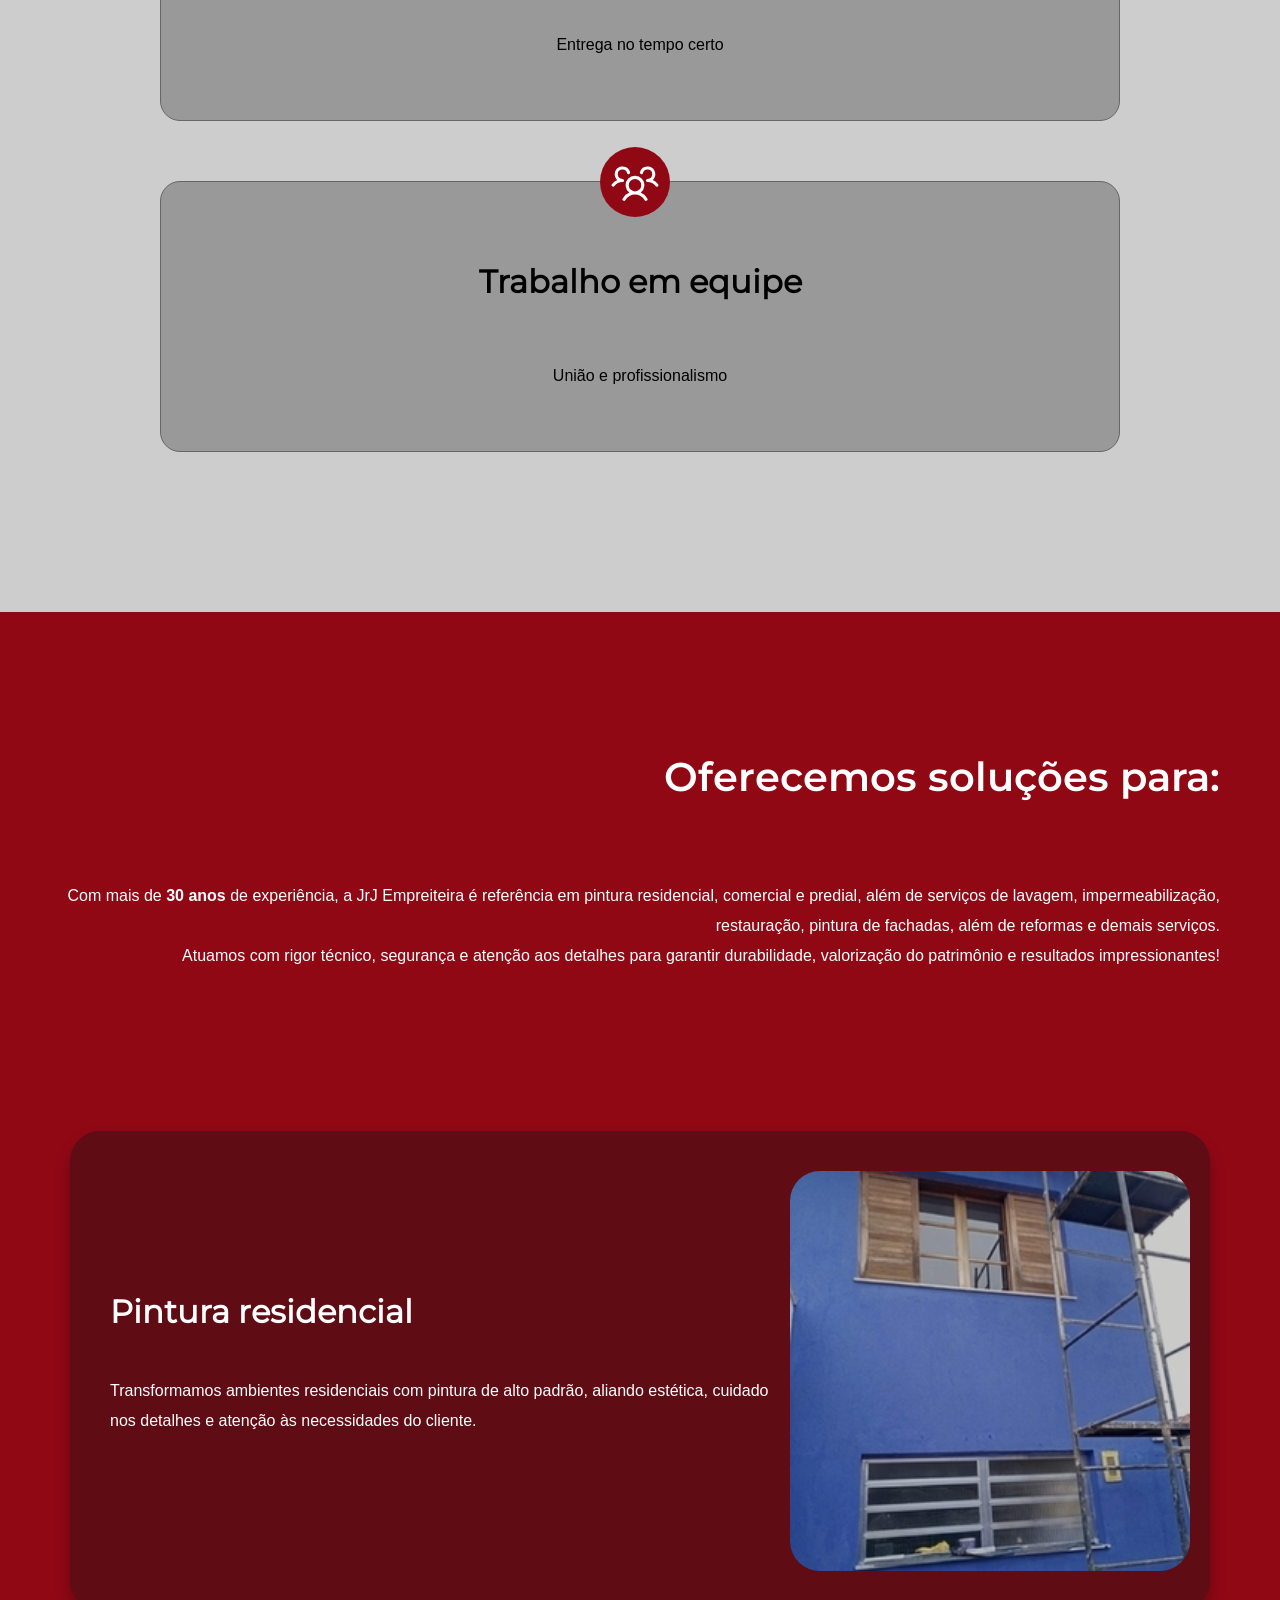
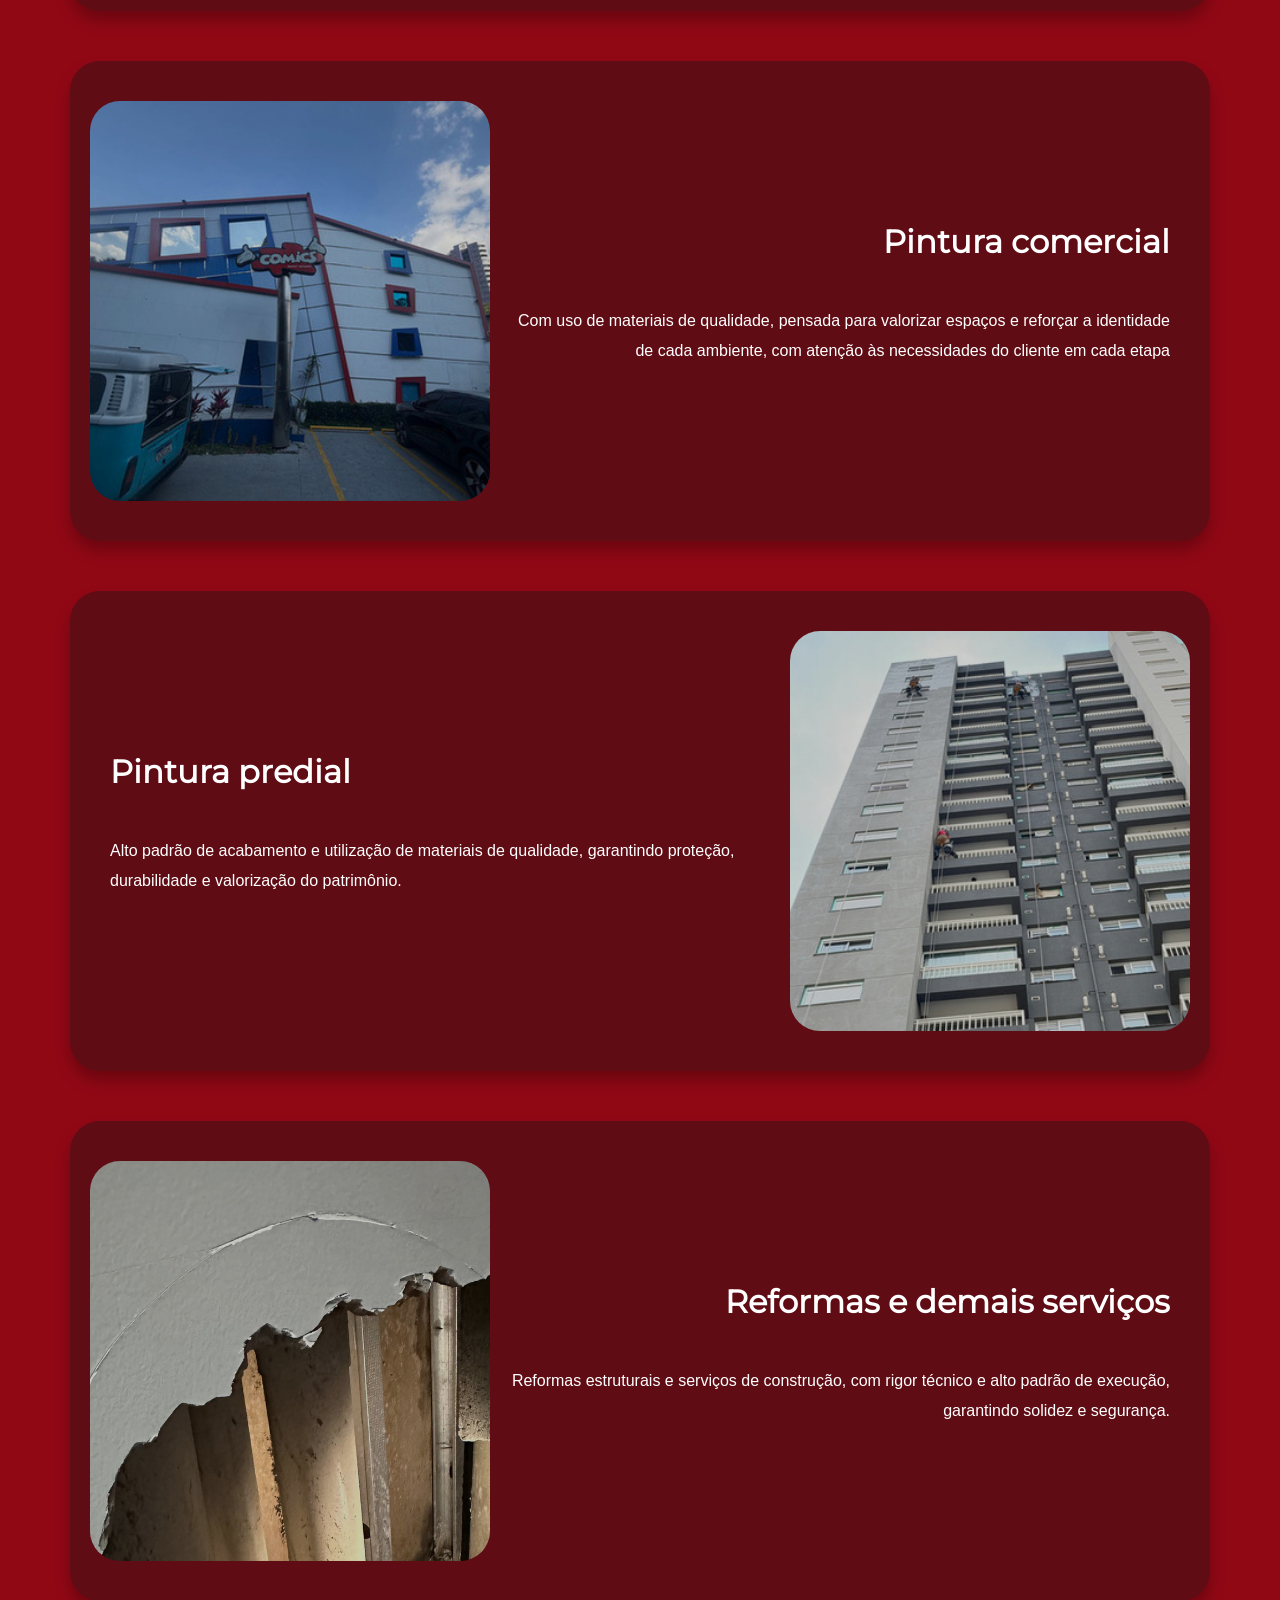
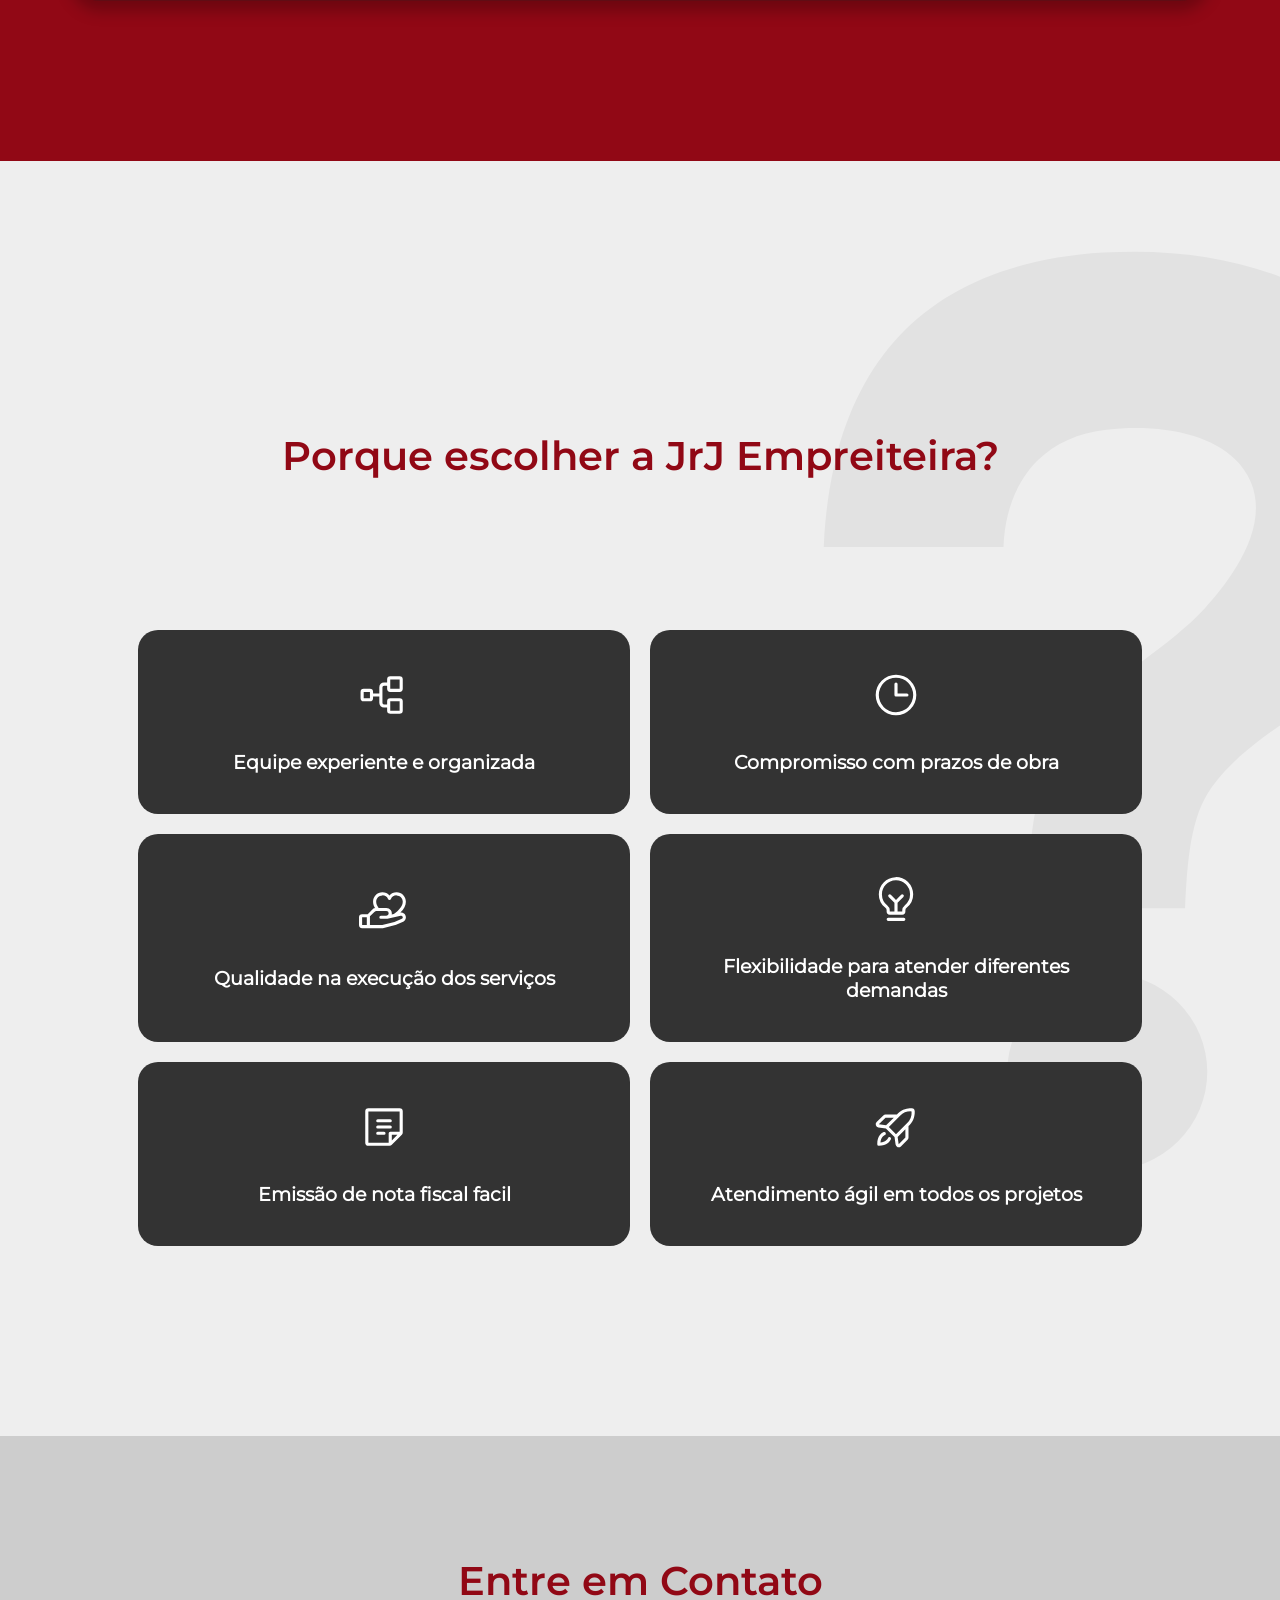
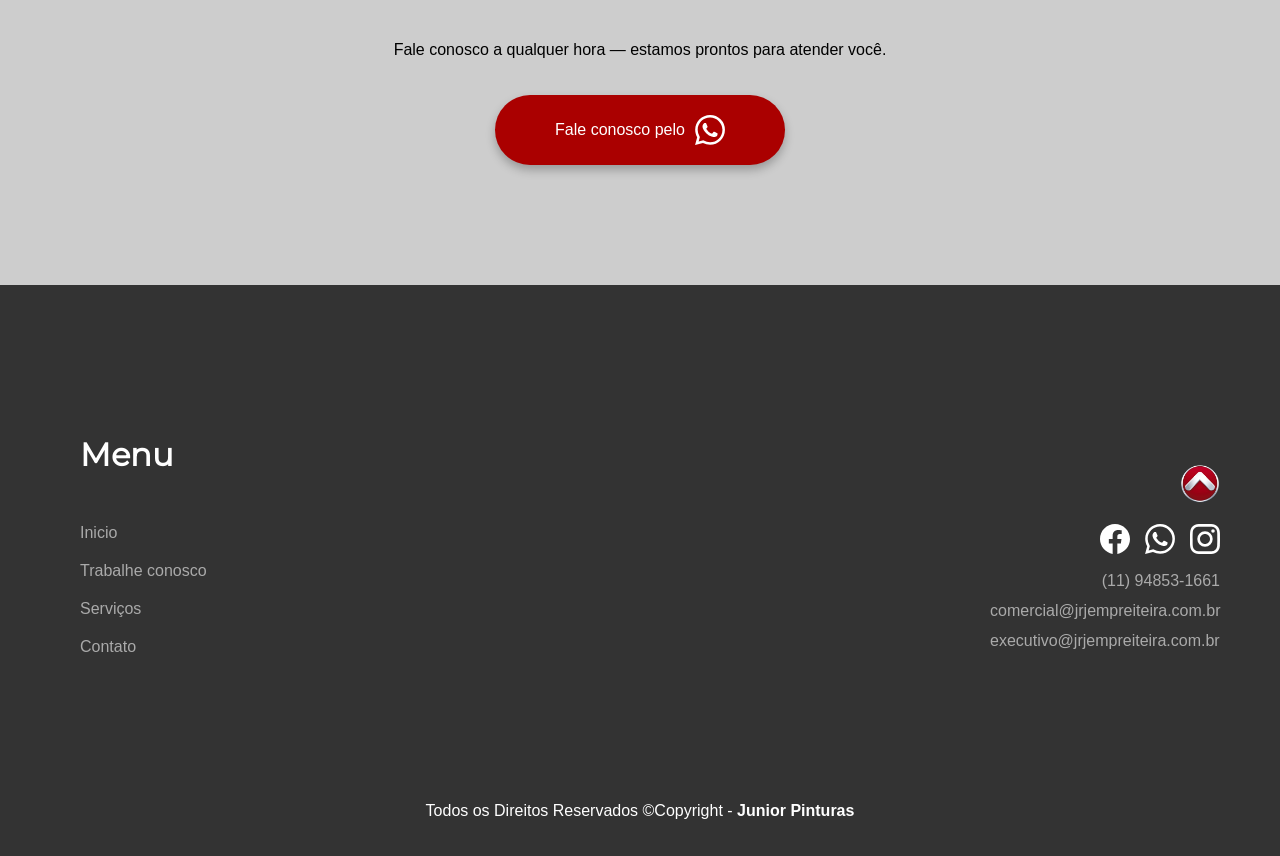
==== commit f265e9e0: "fix design of the site" ====
--- a/index.html
+++ b/index.html
@@ -206,6 +206,7 @@
 	<footer>
 		<div class="footer-box">
 			<section id="menu">
+				<h3>Menu</h3>
 				<nav>
 					<ul>
 						<li><a href="#hero">Inicio</a></li>
@@ -225,8 +226,8 @@
 					<a href="https://www.instagram.com/jrj_empreiteira/" target="_blank"><img loading="lazy" src="icons/instagram.svg" width="30px"height="30px" alt="Abrir instagram"></a>
 				</nav>
 				<p>(11) 94853-1661</p>
-				<p>comercial@jrjempreiteira.com.br</p>
-				<p>executivo@jrjempreiteira.com.br</p>
+				<p class="email-text">comercial@jrjempreiteira.com.br</p>
+				<p class="email-text">executivo@jrjempreiteira.com.br</p>
 			</section>
 		</div>
 		<section id="rights">
--- a/styles/style.css
+++ b/styles/style.css
@@ -92,7 +92,8 @@
 	justify-content: space-between;
 	background: var(--color1);
 	color: #fff;
-	padding: 10px 60px;
+	padding: 10px 30px;
+	box-shadow: 0 5px 10px #00000030;
 }
 
 label#menu-icon {
@@ -126,6 +127,7 @@
 #checkmenu:checked + label span.bar-3 { transform: rotate(45deg) translate(-7px, -7px); }
 
 nav.pc-nav {
+	margin-left: 15px;
 	font-family: 'montserrat';
 	display: none;
 }
@@ -177,6 +179,8 @@
 	position: absolute;
 	top: 90%;
 	left: 7%;
+	display: flex;
+	gap: 20px;
 }
 
 div.grad {
@@ -454,10 +458,13 @@
 	flex-flow: column wrap;
 }
 
+footer h3 { margin-bottom: 30px; }
+
+footer section { padding: 30px 0; }
+
 footer section#menu {
 	display: flex;
 	flex-flow: column nowrap;
-	color: #fff;
 }
 
 footer section#menu li {
@@ -465,11 +472,15 @@
 	margin: 20px 0;
 }
 
-footer section#menu a { color: #fff; }
+footer section#menu a { color: #aaa; }
 footer section#info {
+	display: flex;
+	flex-flow: column nowrap;
+	justify-content: center;
 	width: 200px;
 	padding: 5px 0;
 	text-align: left;
+	color: #aaa;
 }
 
 footer section#info .social-medias {
@@ -477,6 +488,9 @@
 	justify-content: flex-start;
 	gap: 15px;
 }
+
+footer section#info .social-medias img { transition: .2s; }
+footer section#info .social-medias img:hover { filter: brightness(.5); }
 
 footer section#info img { margin: 8px 0; }
 footer section#rights {
@@ -610,6 +624,8 @@
 		width: 400px;
 	}
 
+	footer { padding: 120px 60px 0 60px; }
+
 	footer div.footer-box {
 		display: flex;
 		justify-content: space-between;
@@ -618,17 +634,20 @@
 
 	footer section#menu { margin-left: 20px; }
 	footer section#info { text-align: right; }
-	footer section#rights {
-		display: flex;
-		justify-content: center;
-	}
+	footer section#info p.email-text { transform: translateX(-30px); }
+	footer section#info p { text-align: right; }
 
 	footer section#info .social-medias {
 		display: flex;
 		justify-content: flex-end;
 	}
 
-	footer section#info p { text-align: right; }
+	footer section#rights {
+		margin-top: 60px;
+		display: flex;
+		justify-content: center;
+	}
+
 }
 
 
@@ -717,7 +736,6 @@
 	section#pilars #pilars-text { padding: 0 120px; }
 	section#pilars .pilars-box { padding: 0 120px; }
 	section#services { padding: 120px 190px; }
-
 	section#services .services-card { justify-content: space-between; }
 	section#services .s-box4 { margin-bottom: 120px; }
 
@@ -737,6 +755,8 @@
 		display: grid;
 		place-self: center;
 	}
+
+	footer { padding: 120px 120px 0 120px; }
 }
 
 @media screen and (min-width: 1450px) {
@@ -746,6 +766,8 @@
 		margin: 120px auto 0 auto;
 		padding: 0 10%;
 	}
+
+	footer { padding: 120px 20% 0 20%; }
 }
 
 @media screen and (min-width: 1735px) {
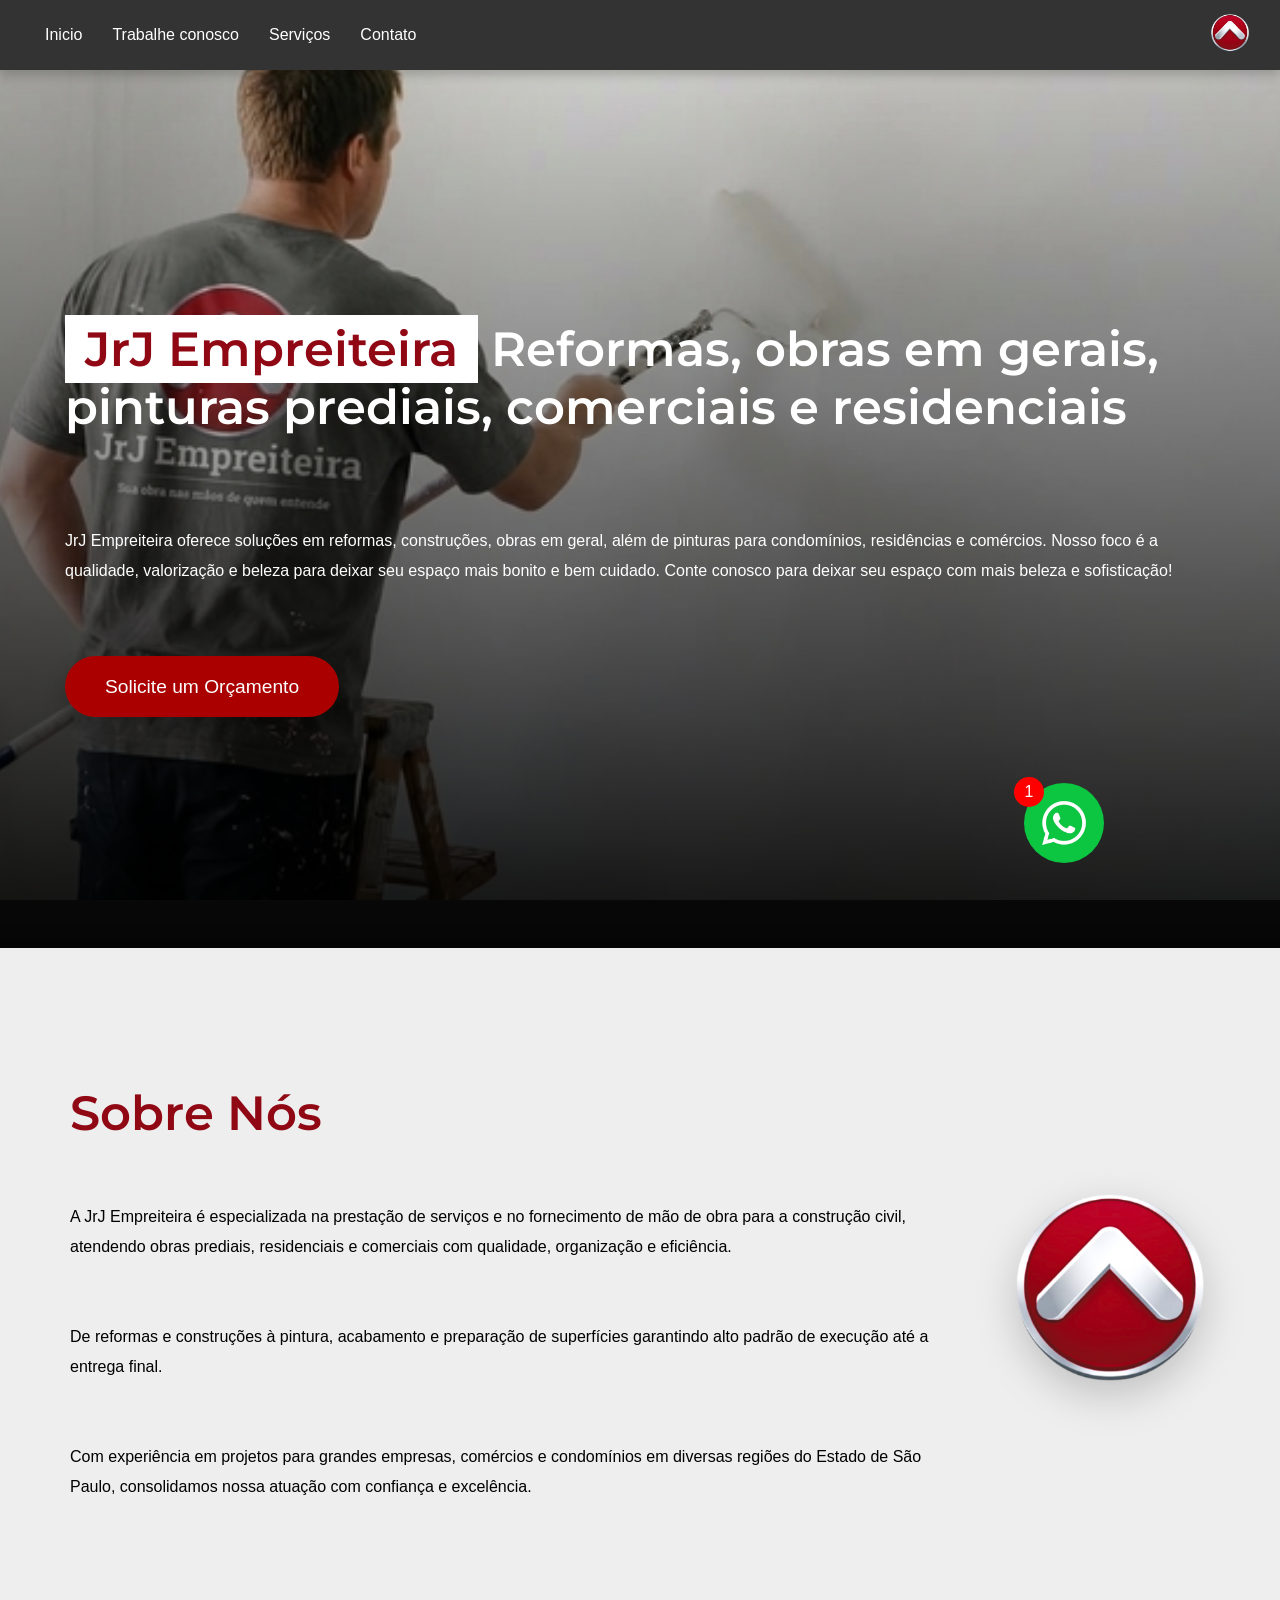
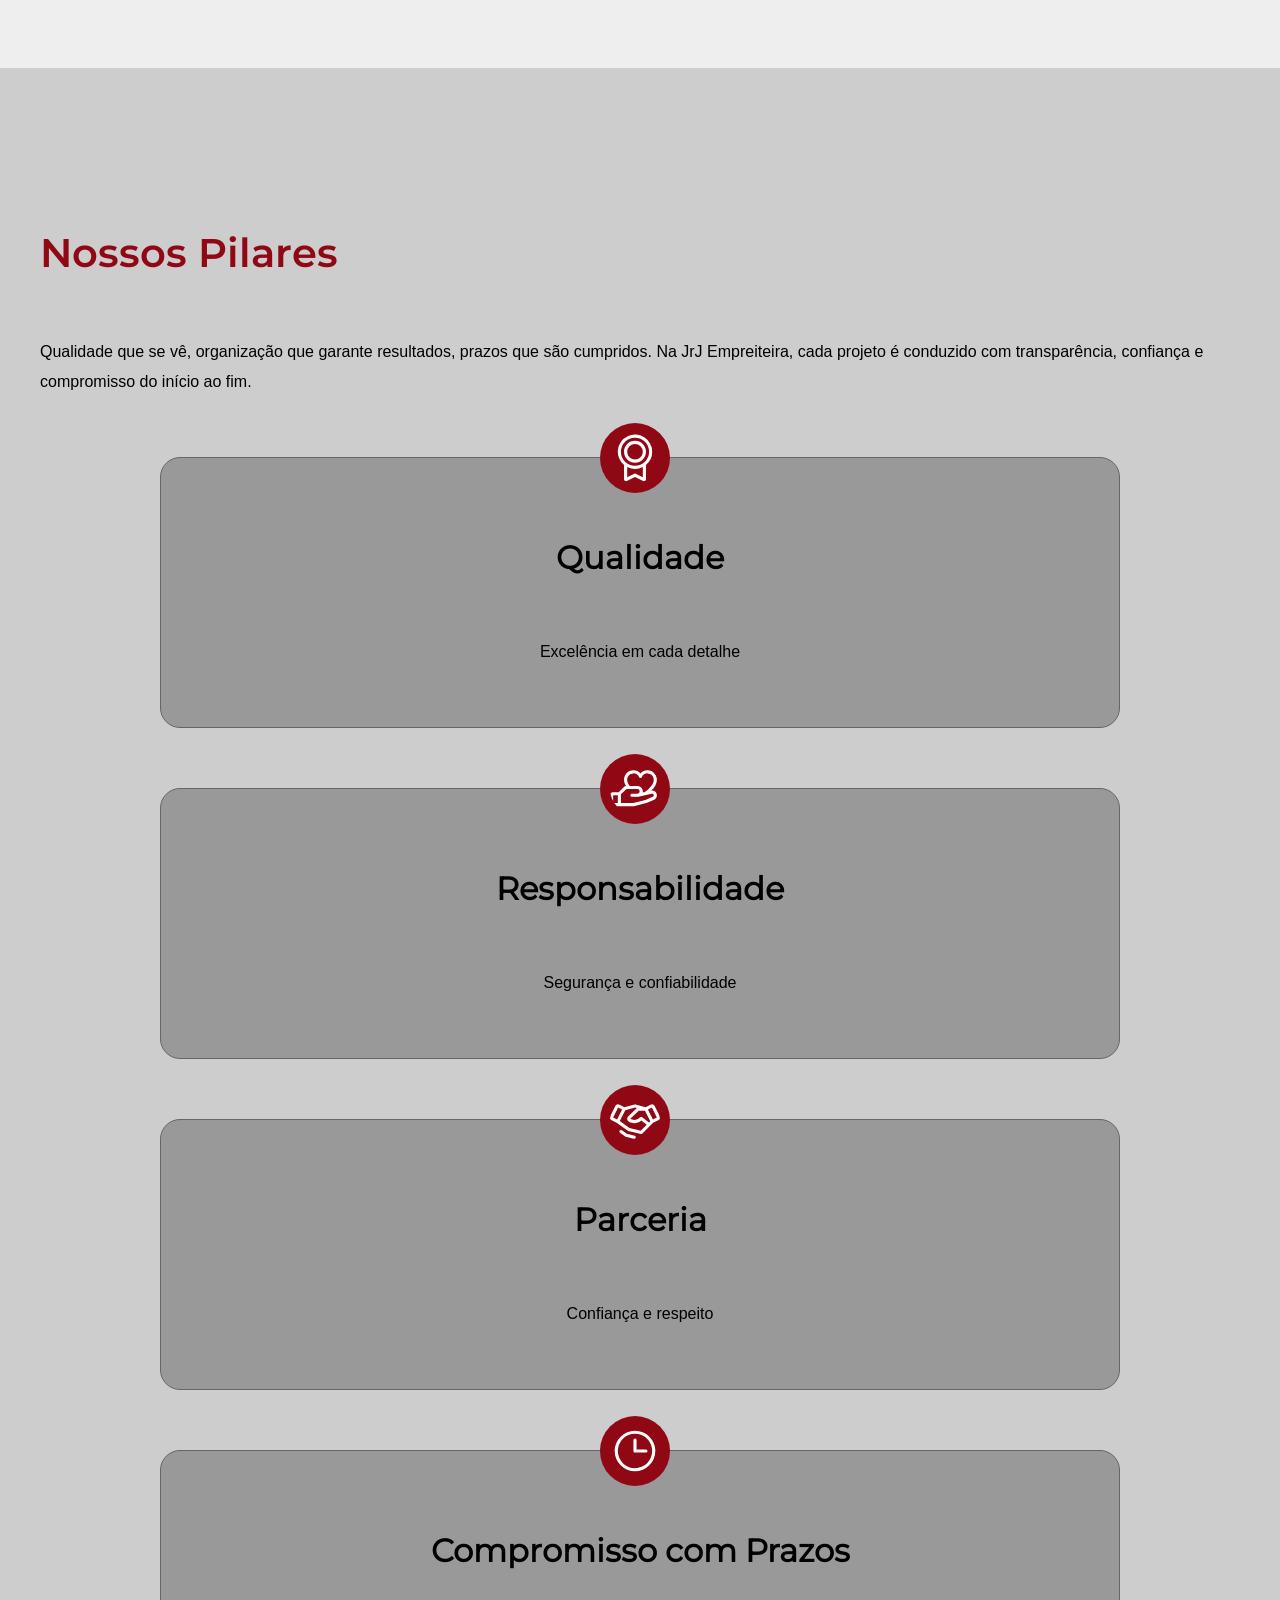
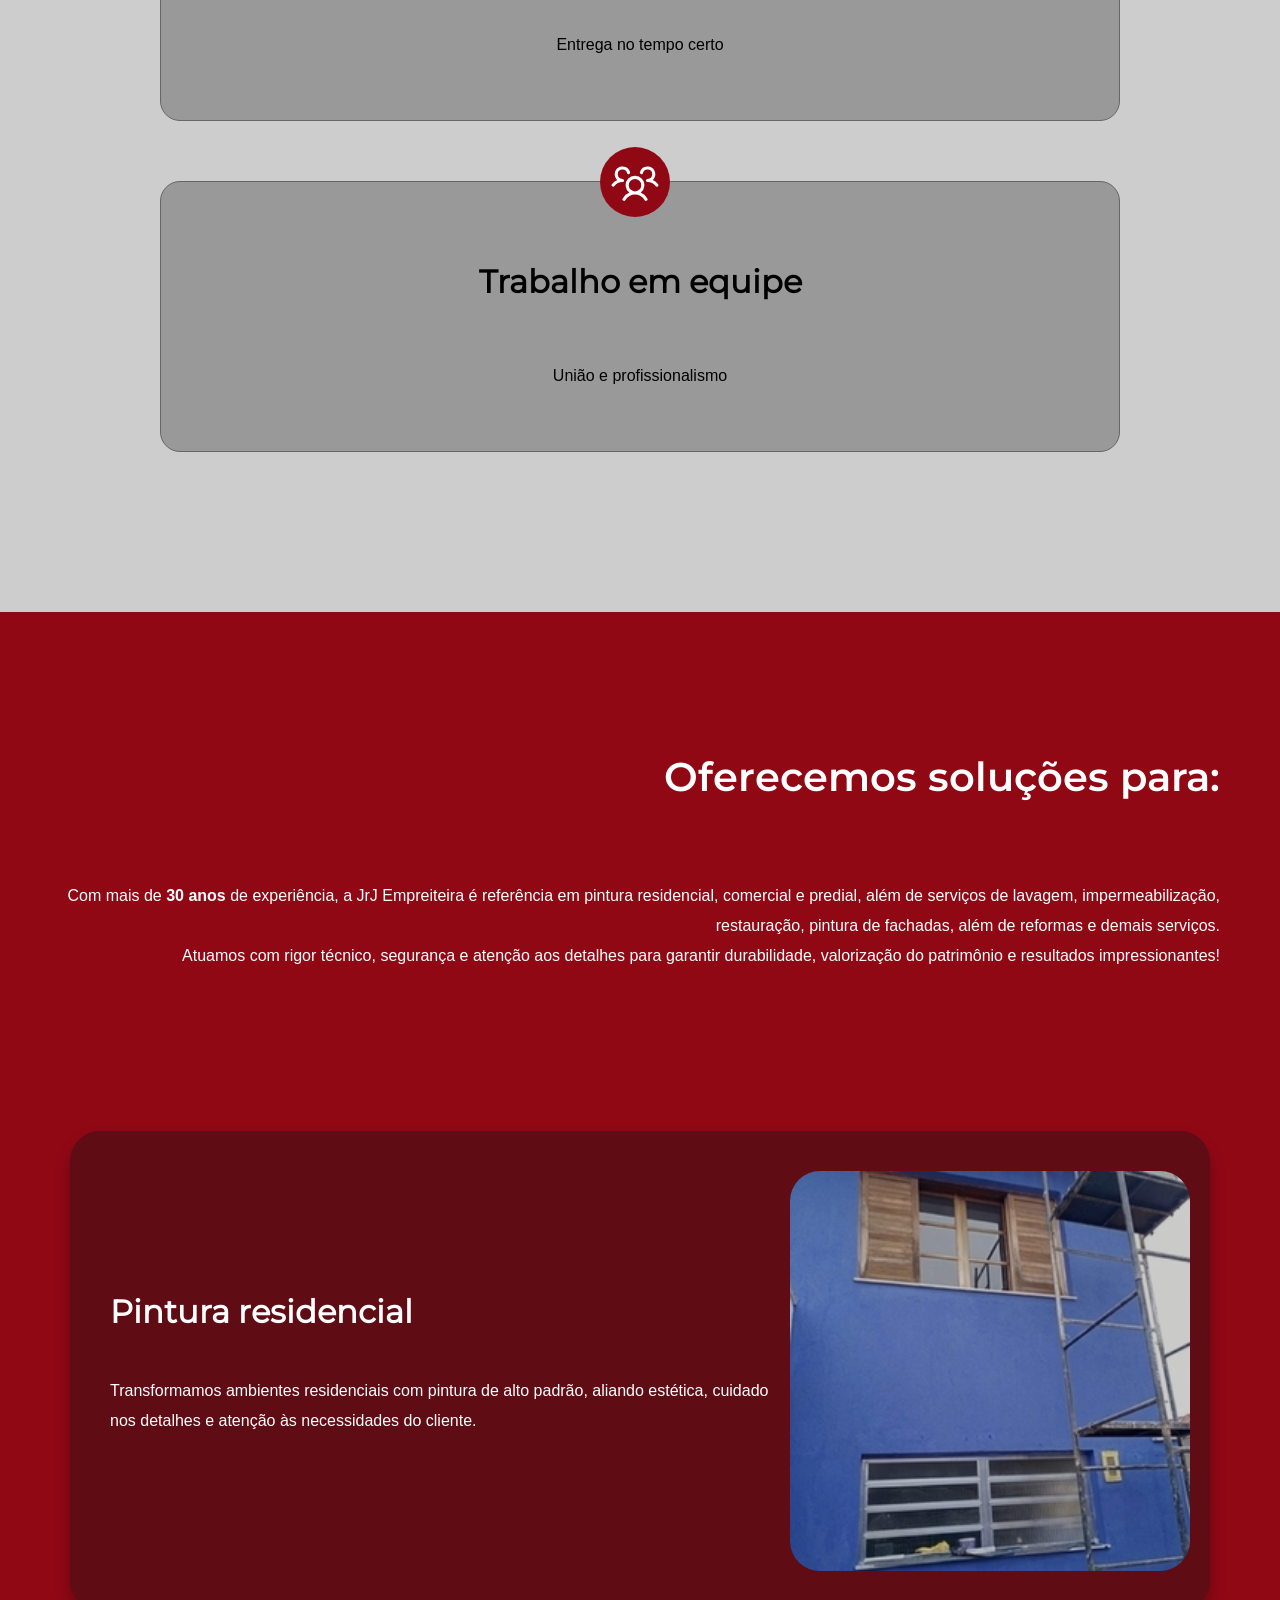
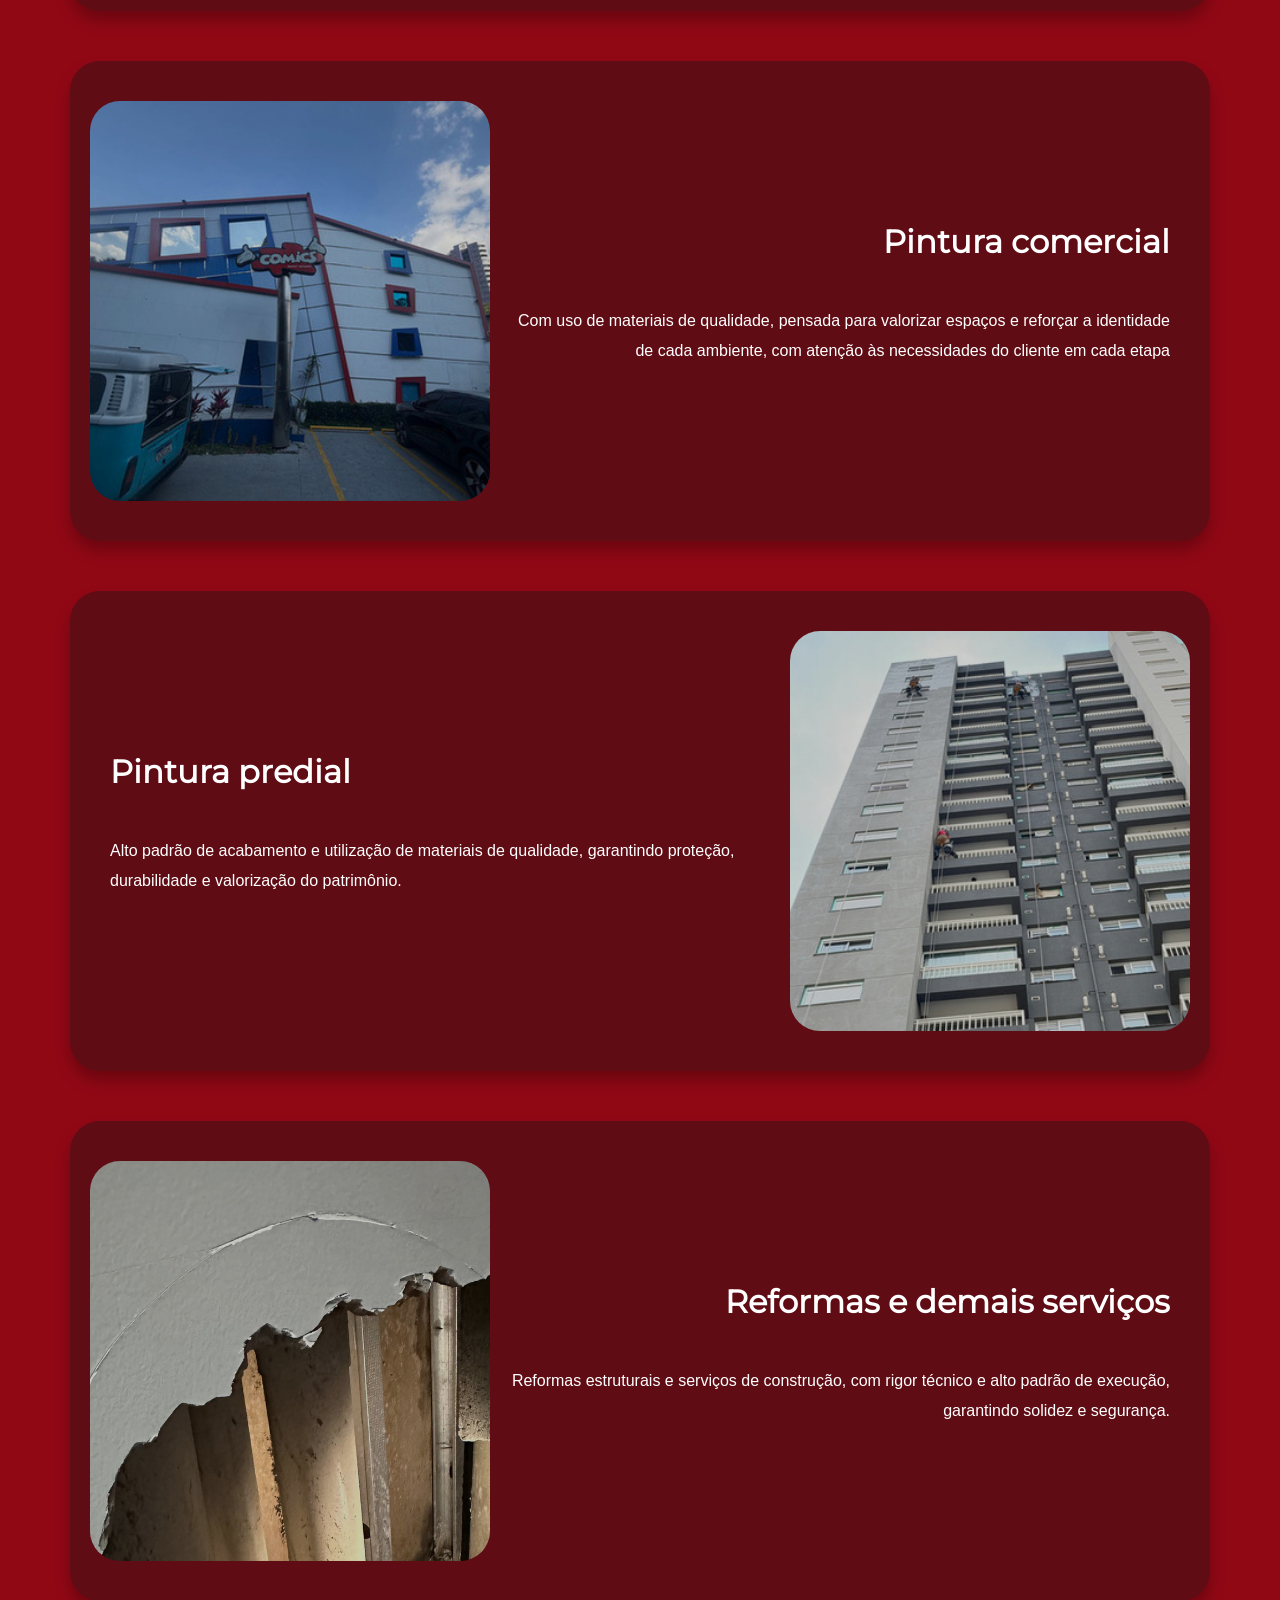
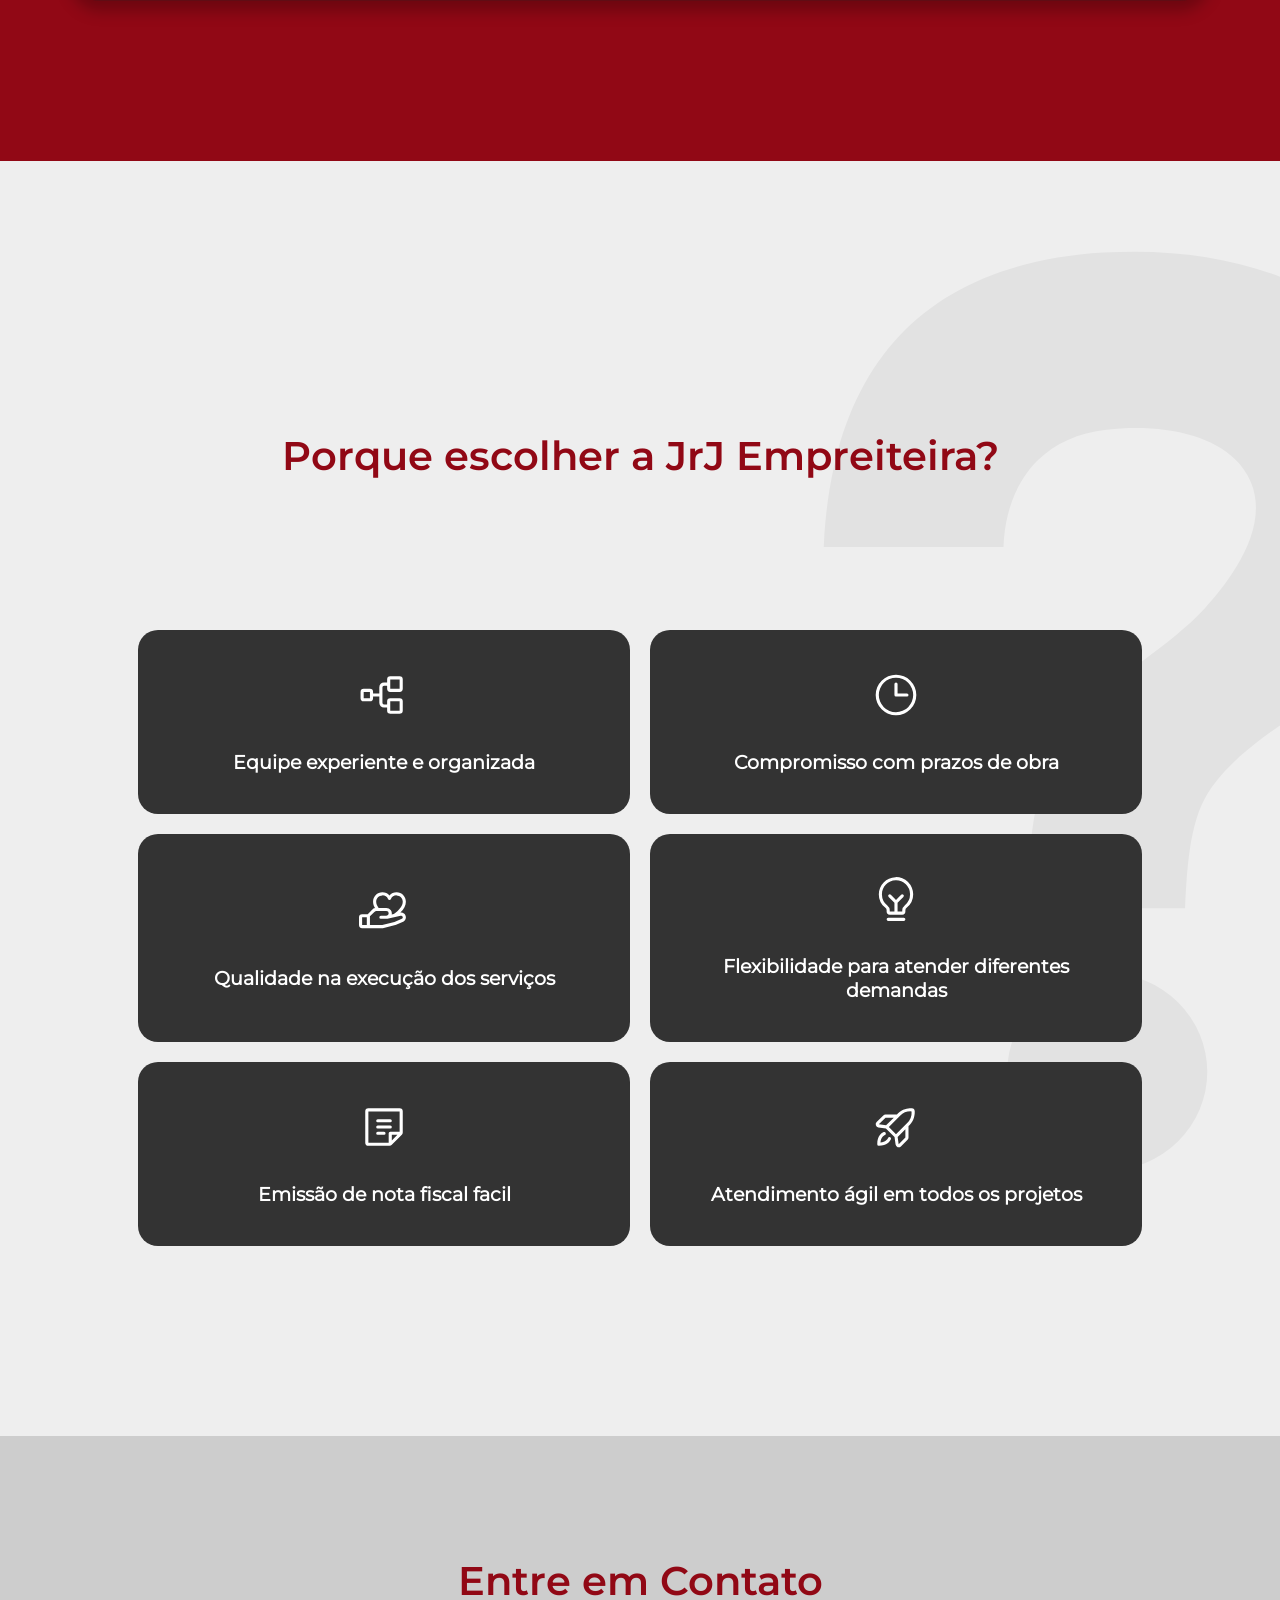
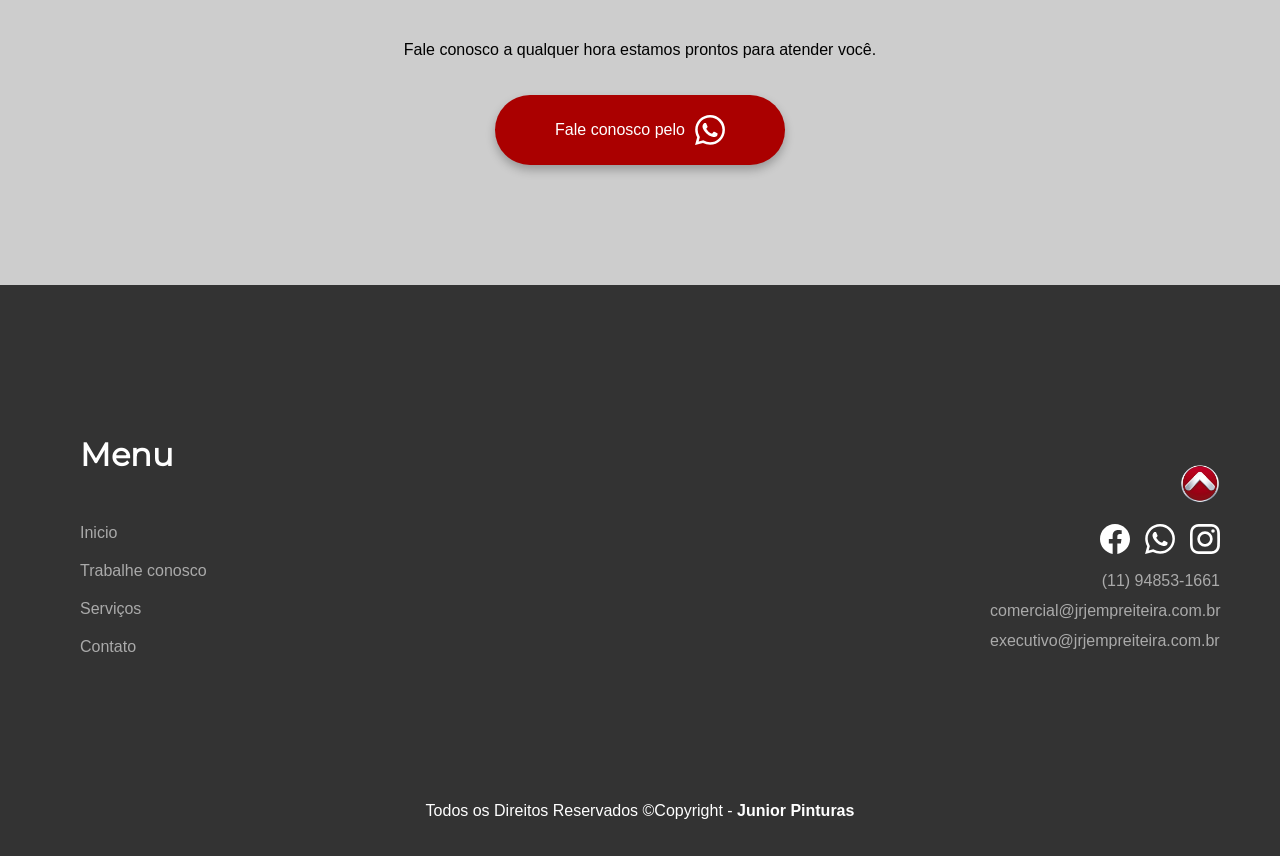
==== commit f318972c: "fix bug on footer pages" ====
--- a/index.html
+++ b/index.html
@@ -199,7 +199,7 @@
 		</section>
 		<section id="contact">
 			<h2>Entre em Contato</h2>
-			<p>Fale conosco a qualquer hora — estamos prontos para atender você.</p>
+			<p>Fale conosco a qualquer hora estamos prontos para atender você.</p>
 			<a class="CTA" href="https://wa.link/ldqi02" target="_blank">Fale conosco pelo <img loading="lazy" src="icons/whatsapp.svg" width="30px" height="30px" alt="Whatsapp"></a>
 		</section>
 	</main>
--- a/styles/style.css
+++ b/styles/style.css
@@ -119,7 +119,7 @@
 #checkmenu { opacity: 0; }
 #checkmenu:checked + label ~ nav.android-nav {
 	position: fixed;
-	right: 0%;
+	right: 0;
 }
 
 #checkmenu:checked + label span.bar-1 { opacity: 0; }
@@ -491,7 +491,6 @@
 
 footer section#info .social-medias img { transition: .2s; }
 footer section#info .social-medias img:hover { filter: brightness(.5); }
-
 footer section#info img { margin: 8px 0; }
 footer section#rights {
 	order: 1;
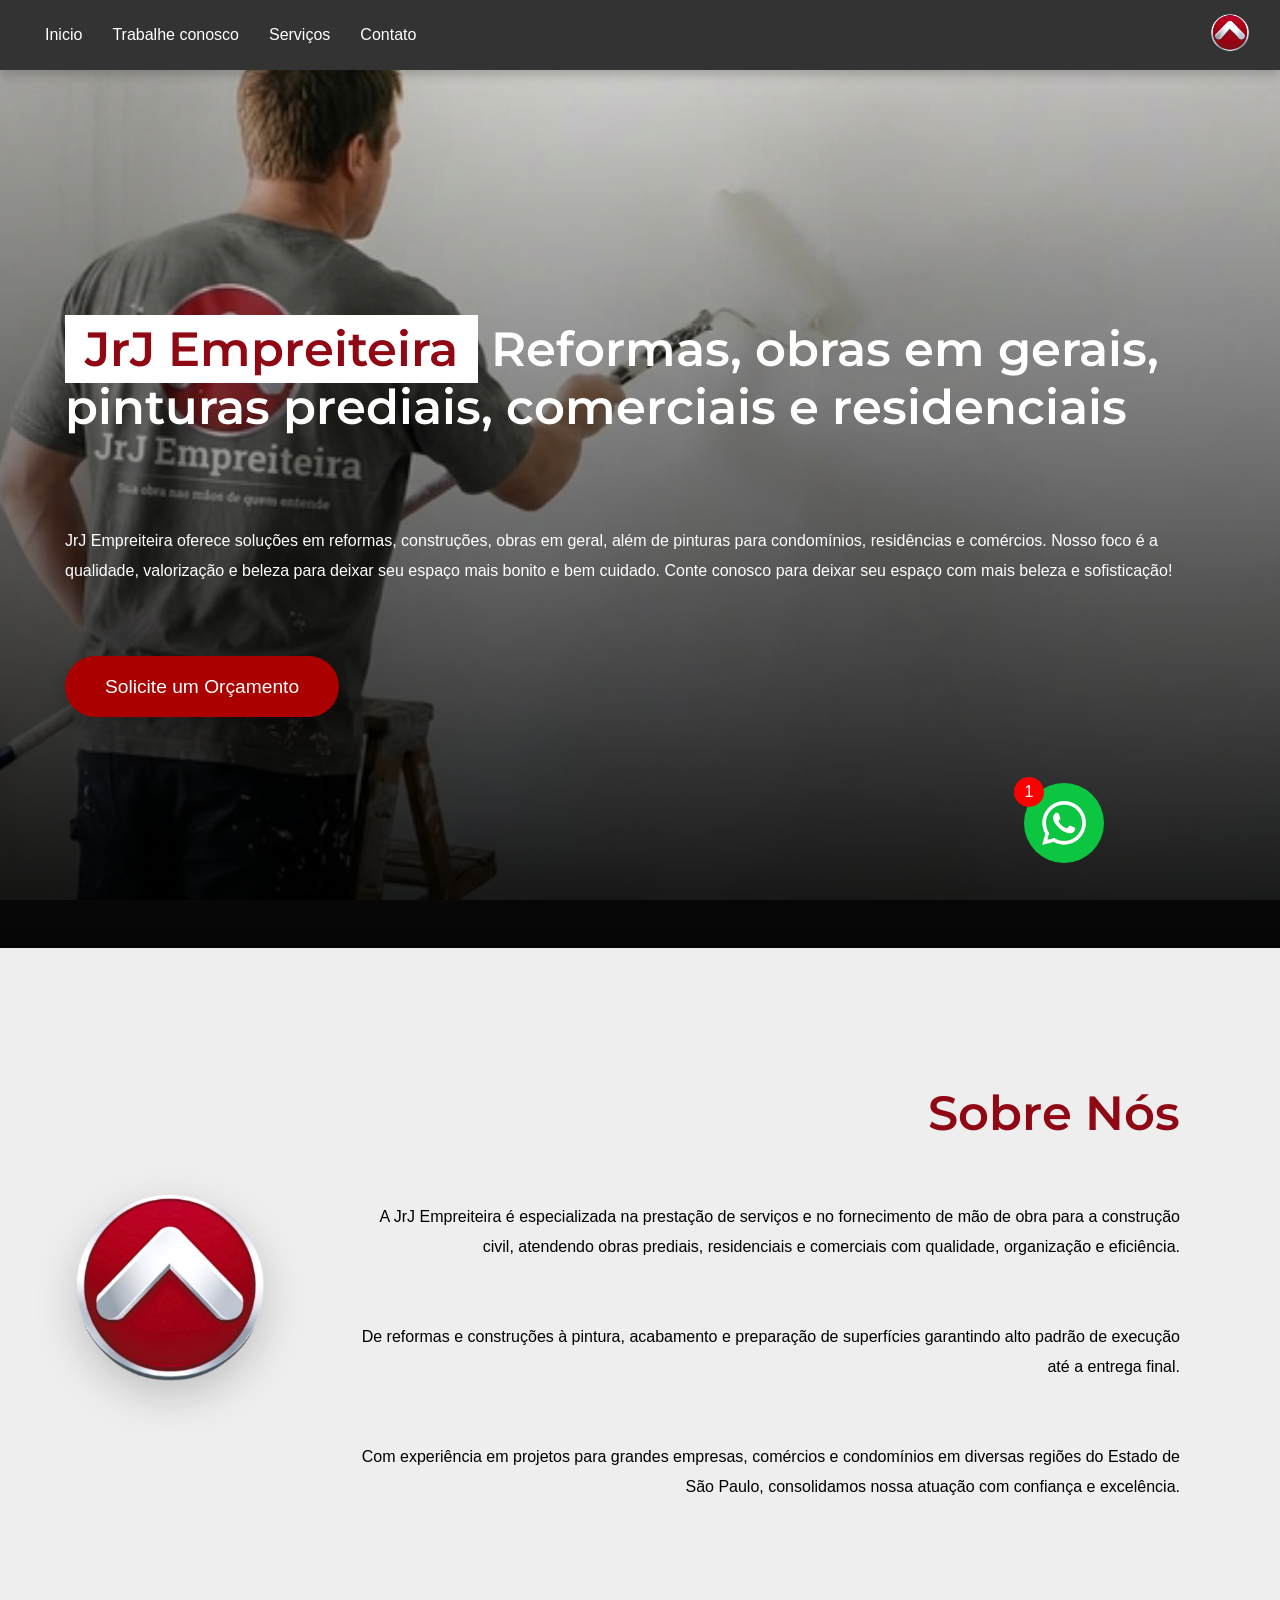
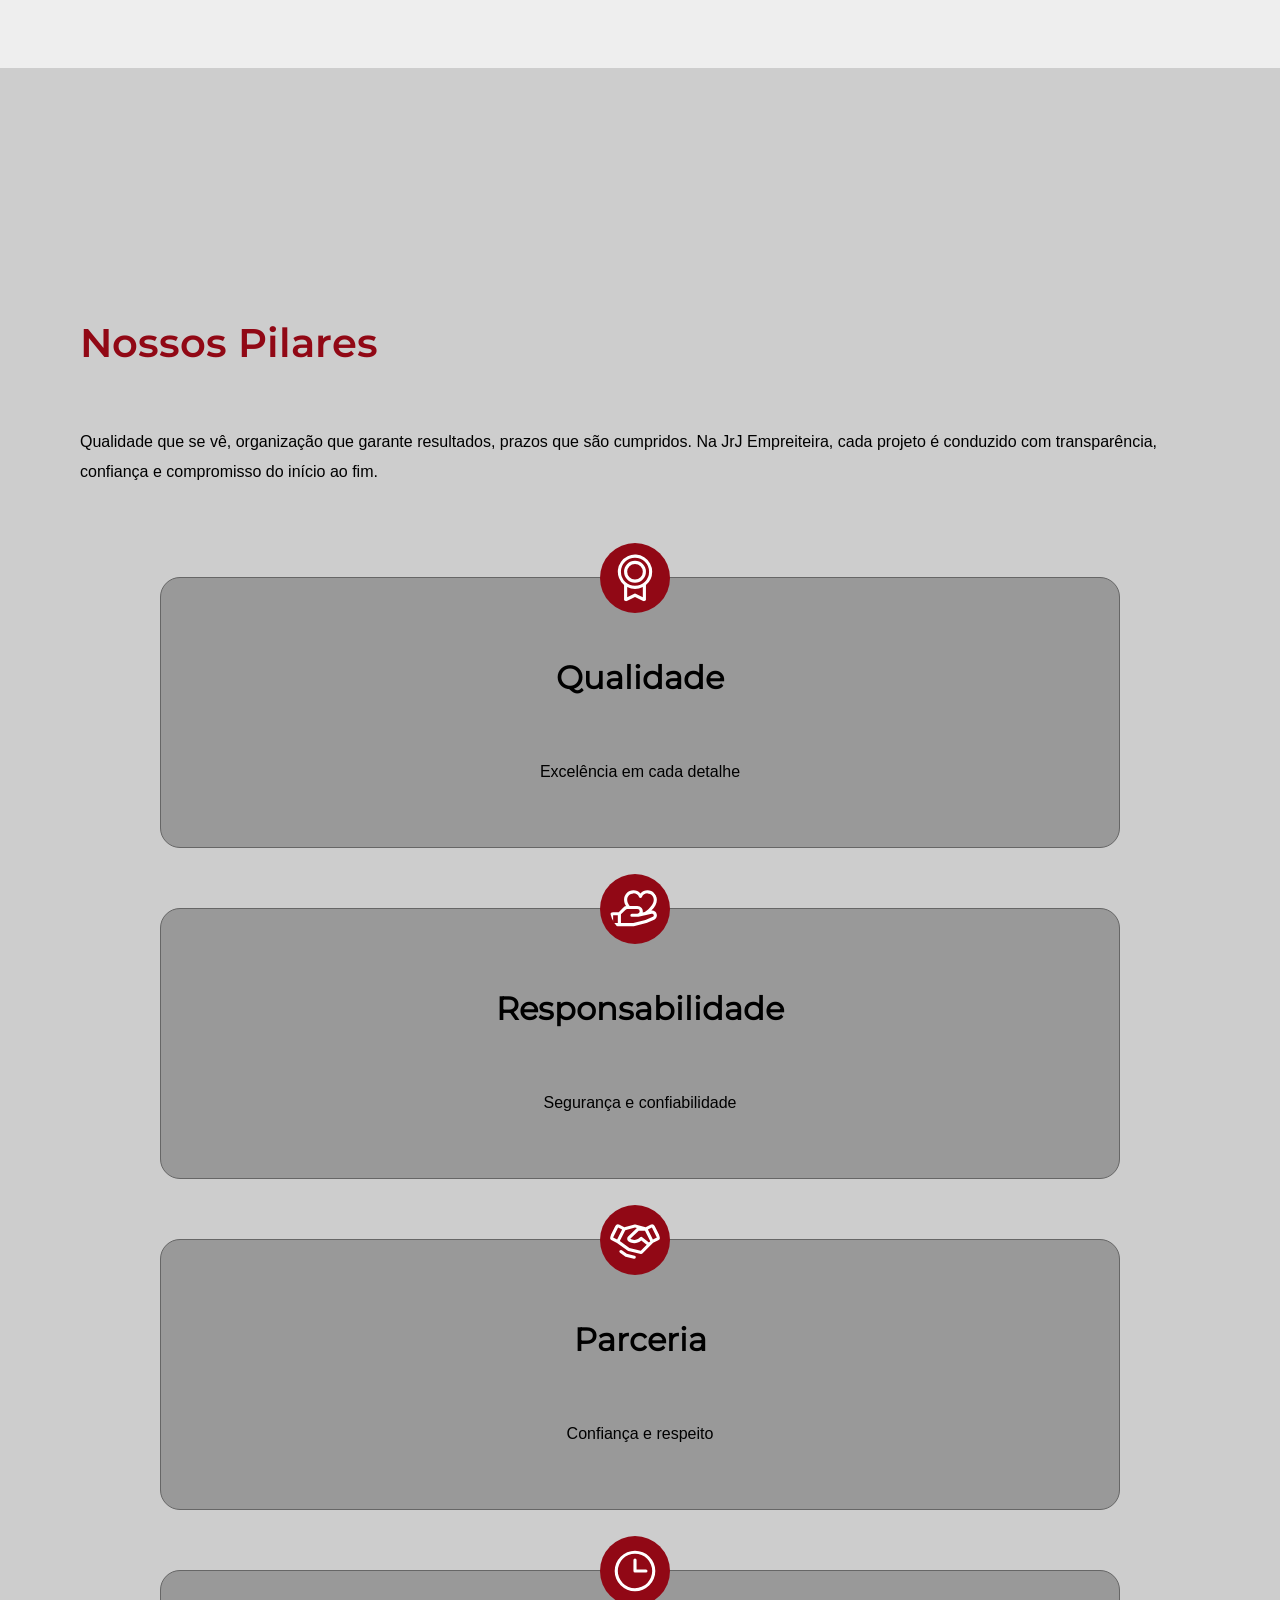
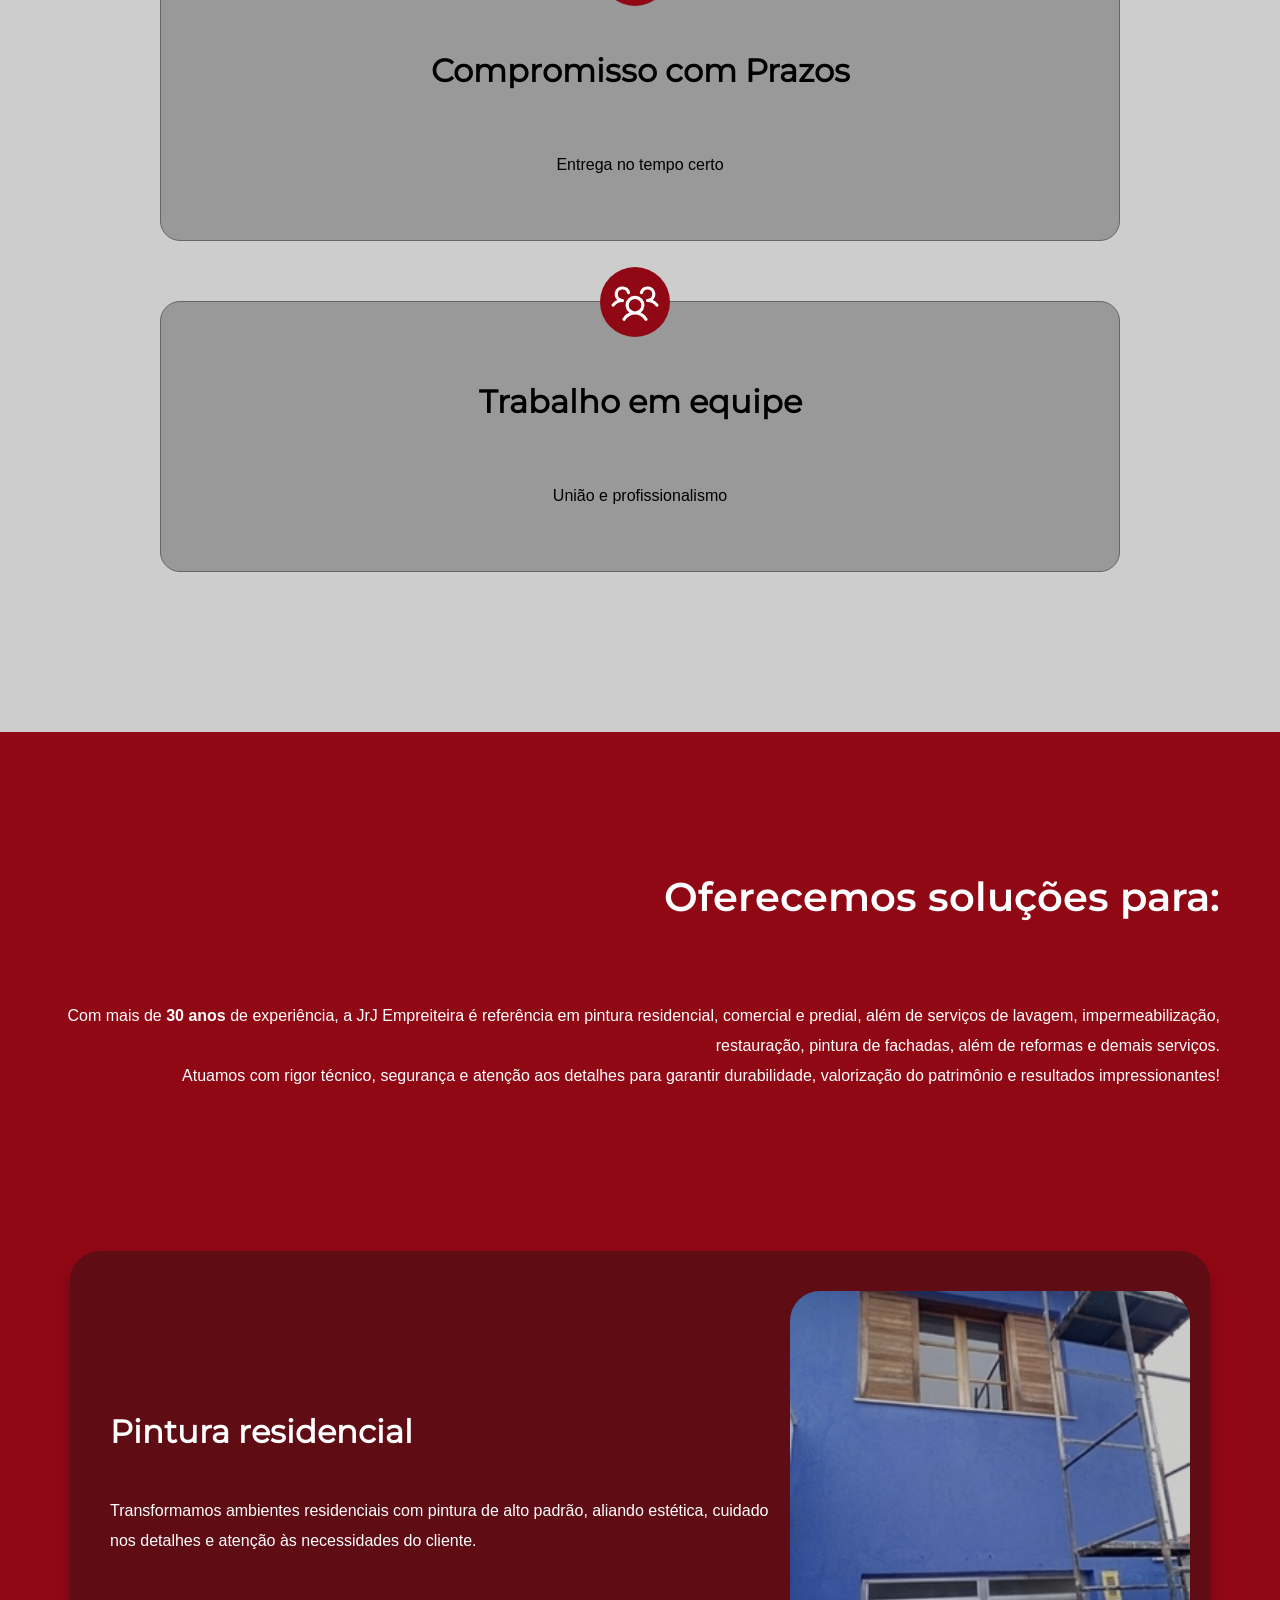
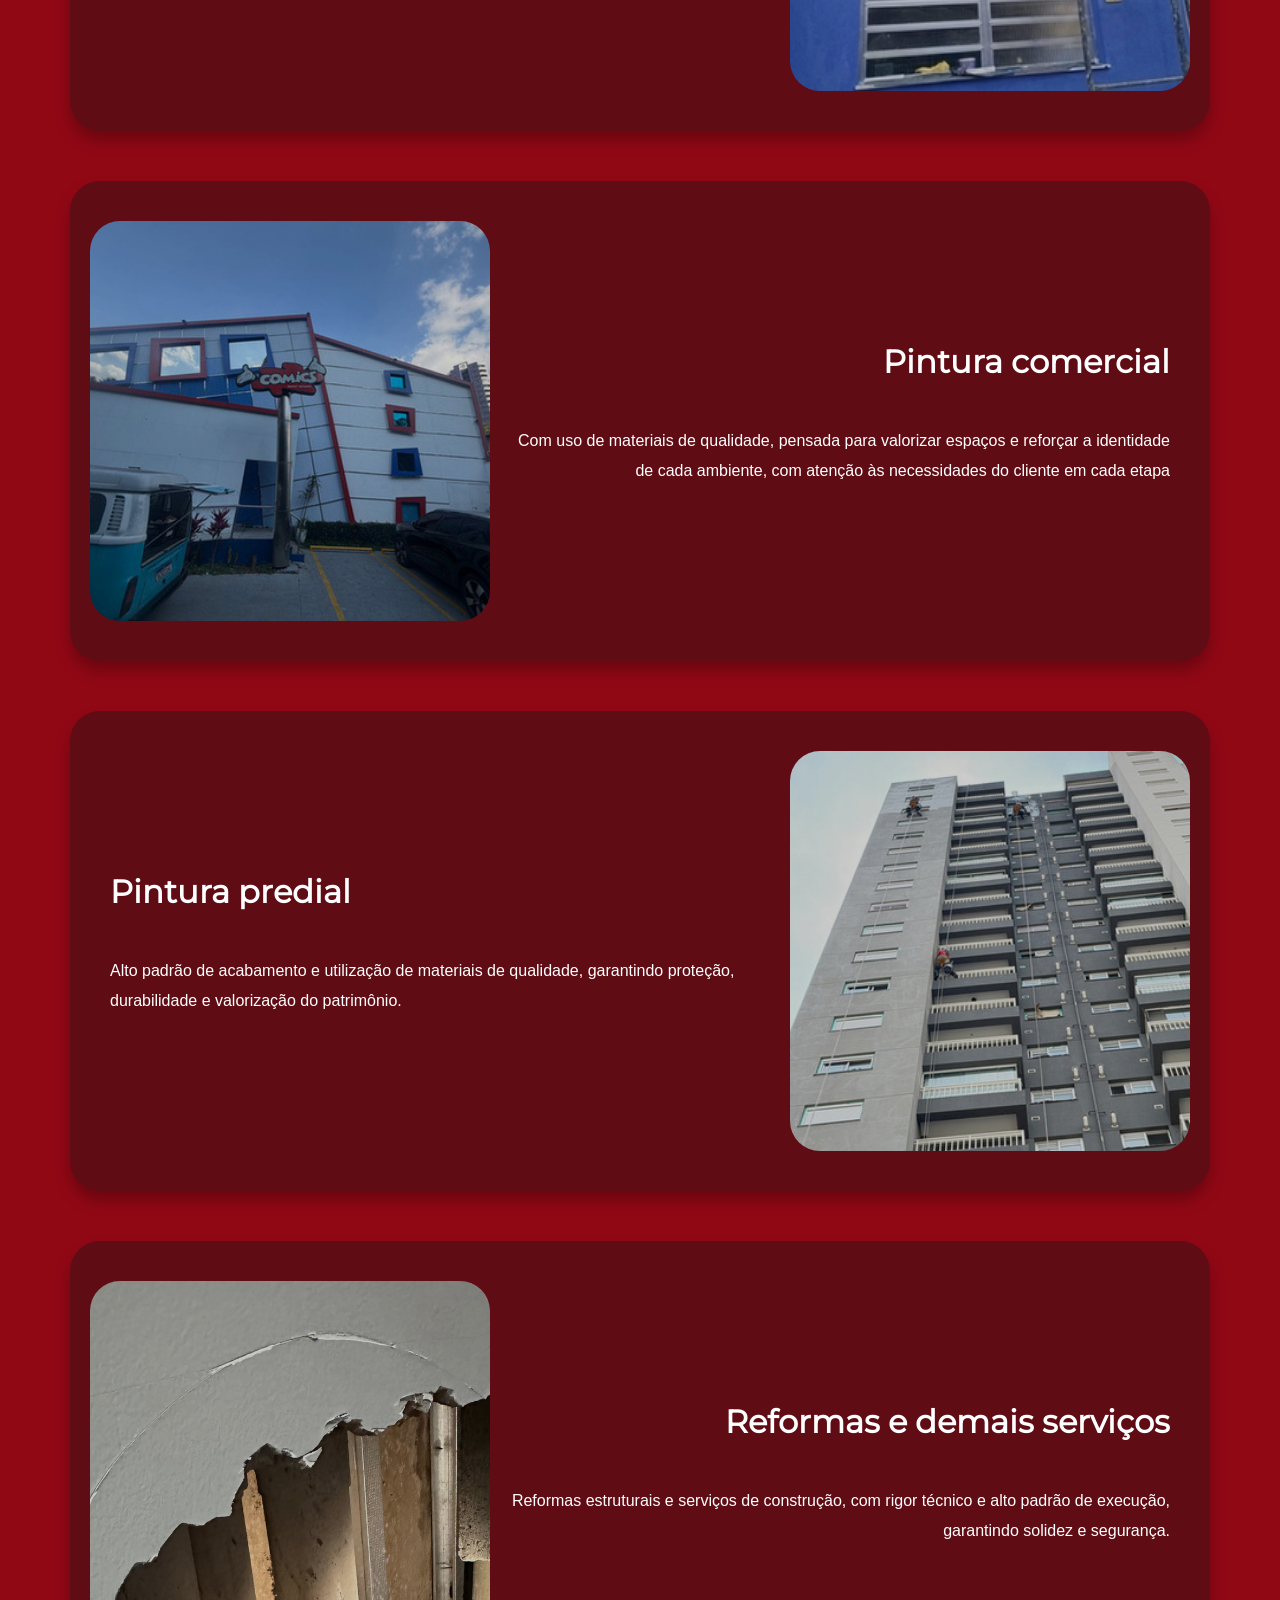
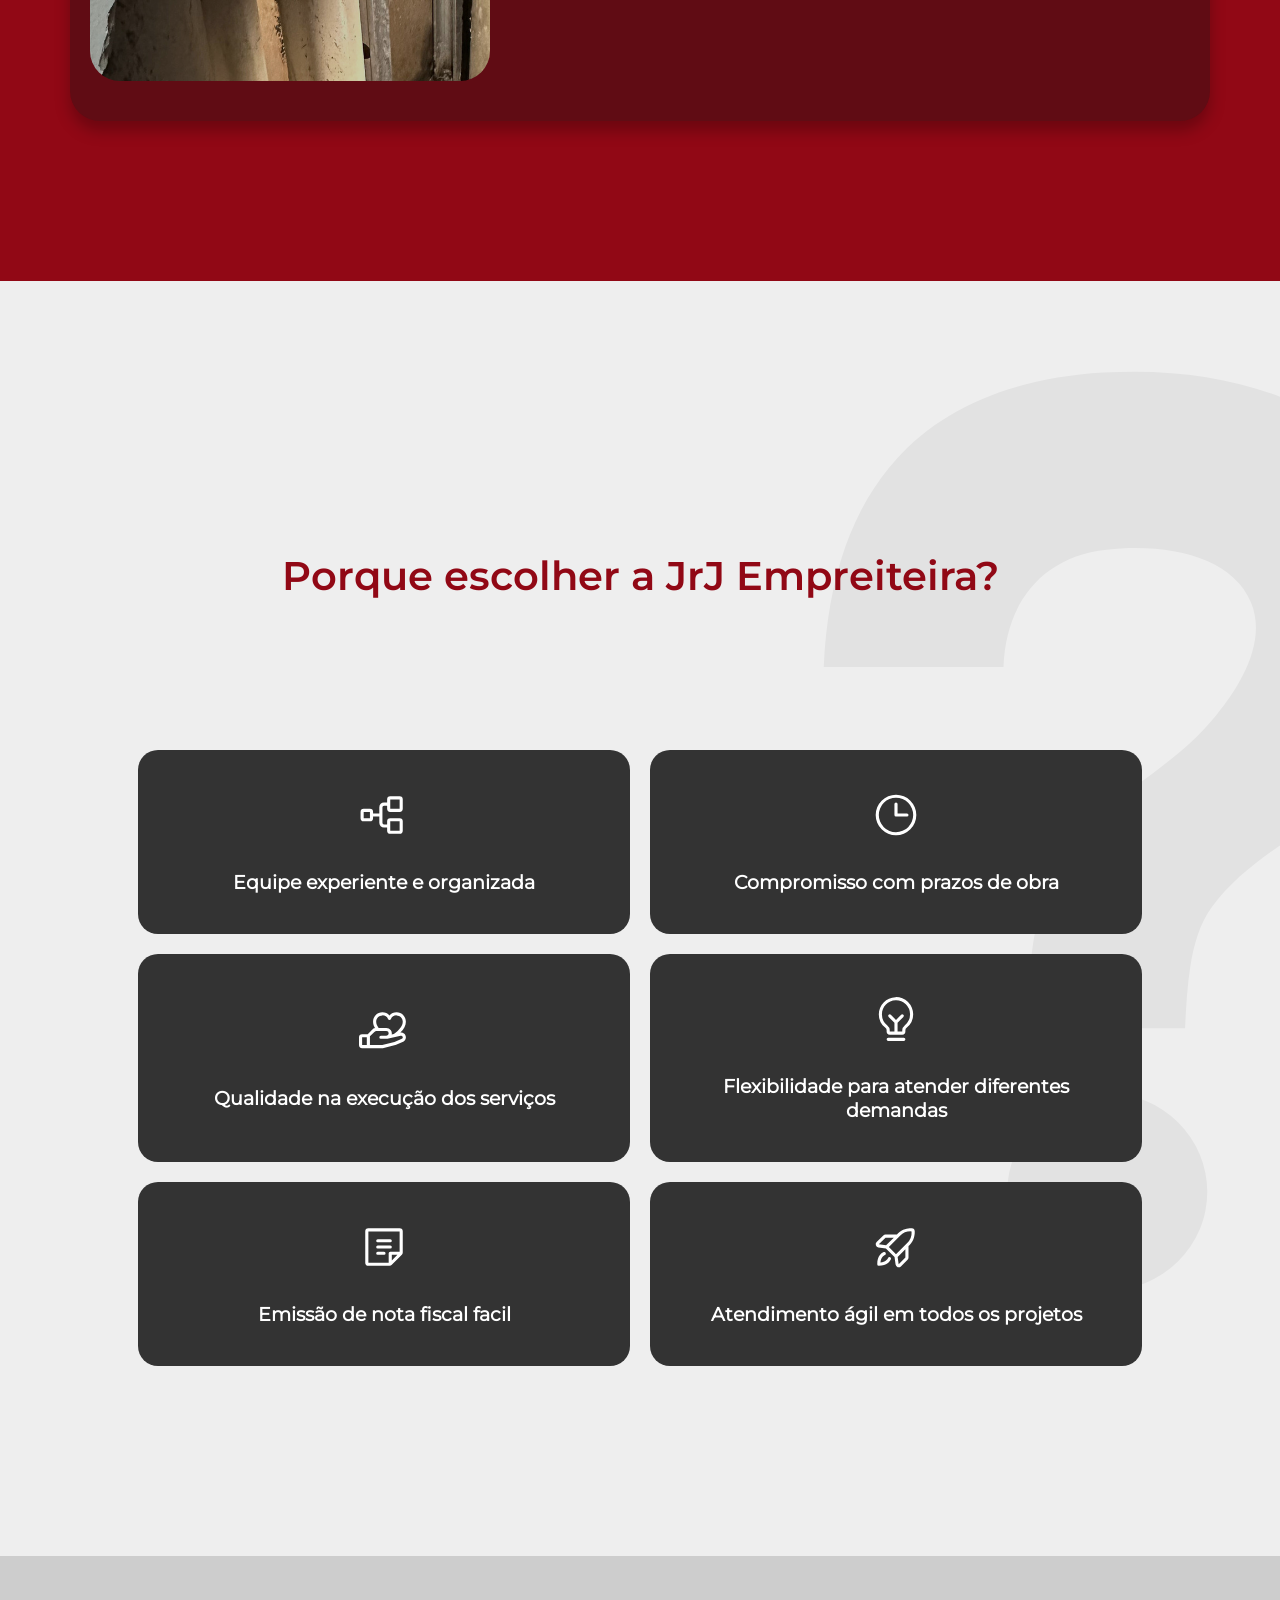
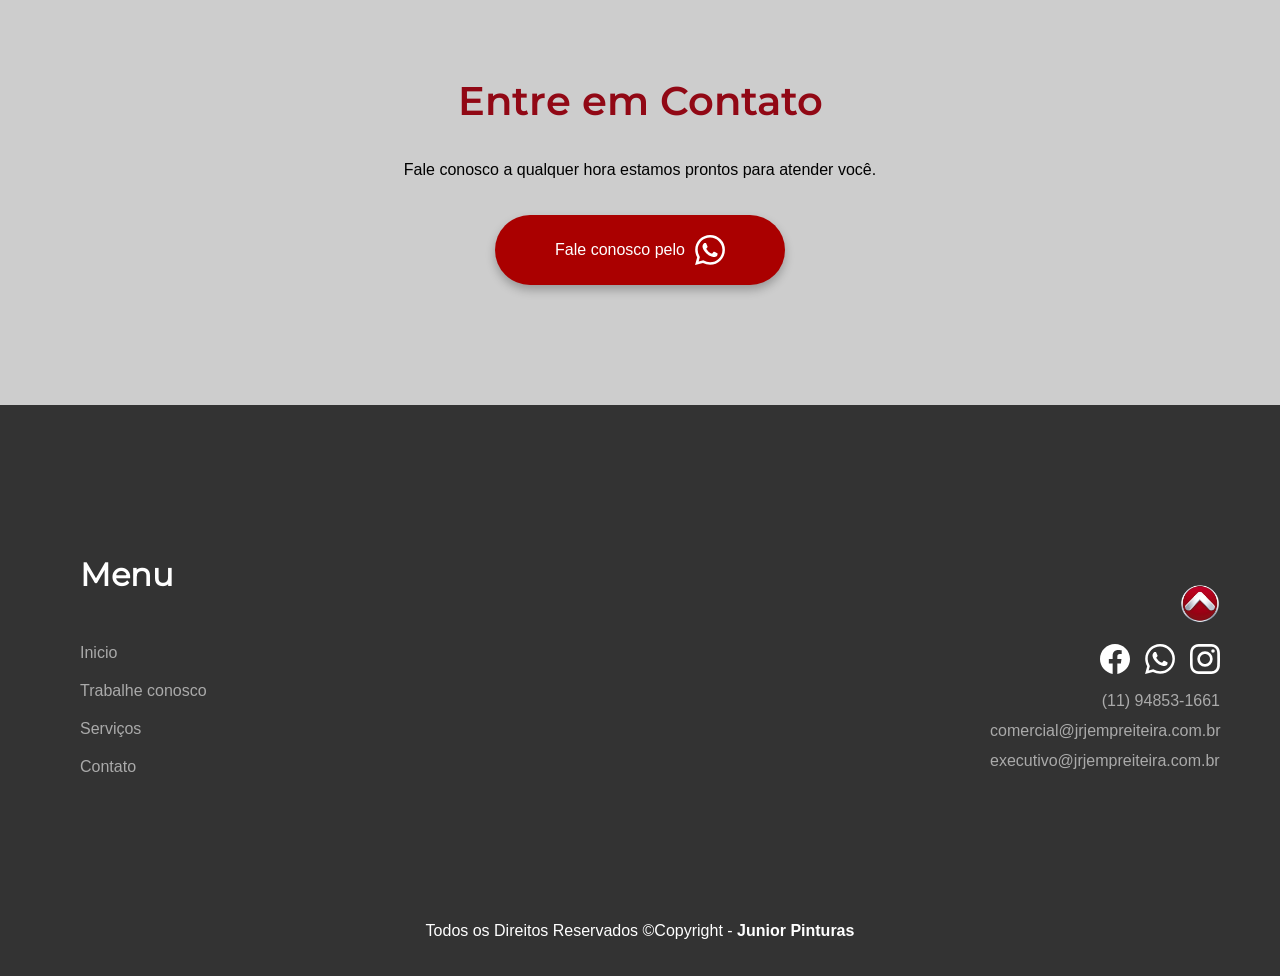
==== commit 366676f9: "fix @media of mobile screens" ====
--- a/index.html
+++ b/index.html
@@ -234,11 +234,9 @@
 			<p>Todos os Direitos Reservados ©Copyright - <strong>Junior Pinturas</strong></p>
 		</section>
 	</footer>
-	<div class="box-whatsapp">
+	<a href="https://wa.link/ldqi02" target="_blank" class="box-whatsapp">
 		<nav class="whatsapp-nav">
-			<a href="https://wa.link/ldqi02" target="_blank">
 				<img loading="lazy" class="whatsapp-ico" src="icons/whatsapp2.jpg" width="80px" height="80px" alt="Falar pelo Whatsapp">
-			</a>
 			<div class="notification">1</div>
 		</nav>
 	</div>
--- a/styles/style.css
+++ b/styles/style.css
@@ -526,6 +526,7 @@
 	background: #ff0000;
 	color: #fff;
 	border-radius: 100%;
+	cursor: pointer;
 	transform: translate(-10px, -90px);
 	animation: pulse-notification .9s ease-in infinite both;
 }
@@ -550,6 +551,10 @@
 
 @media screen and (min-height: 200px) and (max-height: 300px) {
 	.whatsapp-nav { top: 50%; }
+}
+
+@media screen and (min-width: 200px) and (max-width: 340px) {
+	.whatsapp-nav { left: 70%; }
 }
 
 @media screen and (min-height: 301px) and (max-height: 470px) {
@@ -598,6 +603,30 @@
 	section#services img { height: 320px; }
 }
 
+@media screen and (min-width: 425px) and (max-width: 525px) {
+	section#pilars h3 { font-size: 1.6em; }
+}
+
+@media screen and (min-width: 300px) and (max-width: 425px) {
+	section#hero .CTA {
+		padding: 20px 20px;
+	}
+
+	section#pilars h3 { font-size: 1.6em; }
+
+	section#pilars .icon-box { margin-top: 30px; }
+
+	section#pilars .pilar-card {
+		padding: 60px 20px 10px 20px;
+		width: 130%;
+	}
+
+	section#services .image-services img {
+		width: 85%;
+		height: 250px;
+	}
+}
+
 
 @media screen and (min-width: 561px) and (max-width: 670px) {
 	section#services img {
@@ -606,6 +635,7 @@
 	}
 }
 
+
 @media screen and (min-width: 646px) {
 	section#why-us .question-img { display: block; }
 
@@ -616,6 +646,8 @@
 		width: 200px;
 		height: 200px;
 	}
+
+	section#pilars #pilars-text { margin: 90px 40px }
 
 	section#services { padding: 60px 60px; }
 	section#services img {
@@ -709,19 +741,21 @@
 		display: flex;
 		align-items: center;
 		justify-content: space-between;
-		flex-flow: row nowrap;
+		flex-flow: row-reverse; nowrap;
 		padding: 210px 40px 120px 40px;
 	}
 
 	section#about #text-about h2 {
+		text-align: right;
 		display: flex;
-		justify-content: normal;
+		justify-content: flex-end;
 		font-size: 3em;
+		padding-right: 30px;
 	}
 
 	section#about #text-about p {
-		text-align: left;
-		padding-right: 60px;
+		text-align: right;
+		padding: 0 30px 0 90px;
 
 	}
 	section#valors .valors-box { grid-template-columns: repeat(2, minmax(400px, 1fr)); }
@@ -731,7 +765,7 @@
 	header { padding: 10px 190px; }
 	section#hero #text-hero { padding: 0 120px; }
 	section#about #text-about { padding: 0 120px; }
-	section#about img { margin-right: 120px; }
+	section#about img { margin-left: 120px; }
 	section#pilars #pilars-text { padding: 0 120px; }
 	section#pilars .pilars-box { padding: 0 120px; }
 	section#services { padding: 120px 190px; }
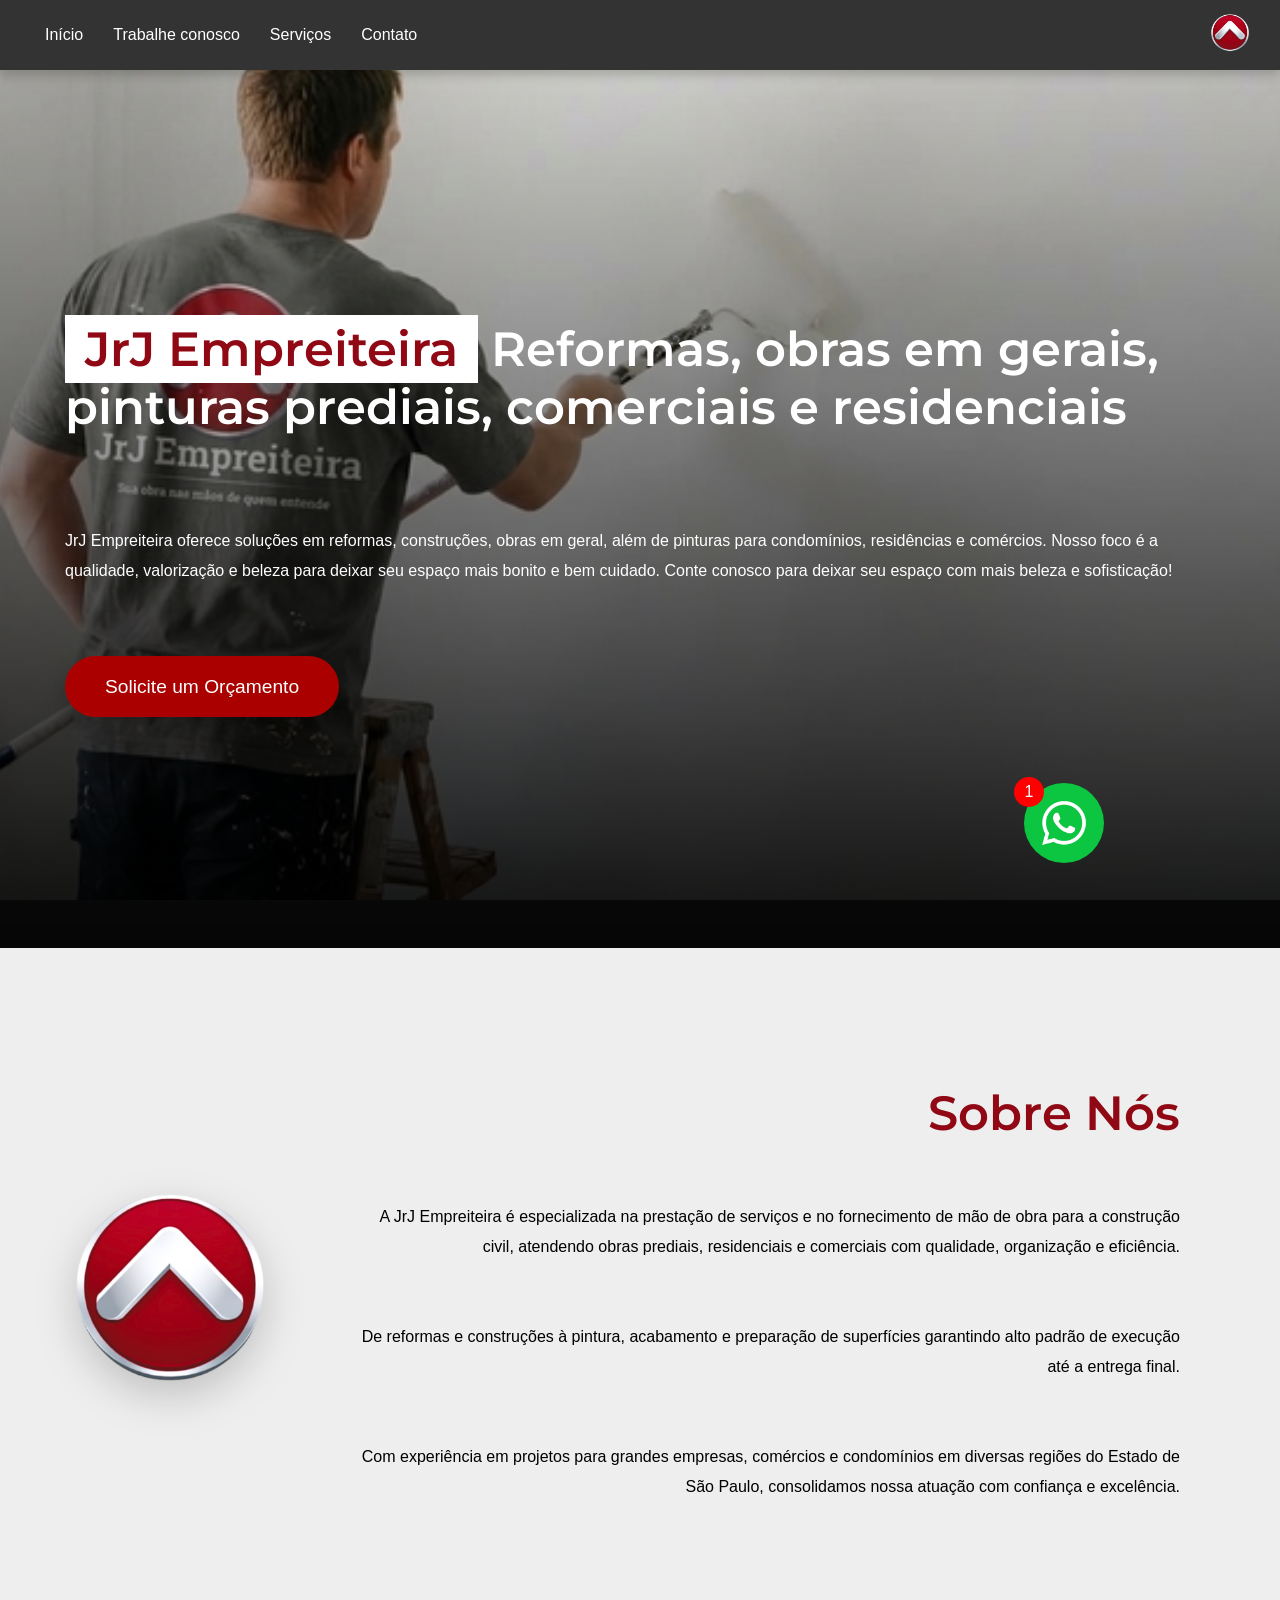
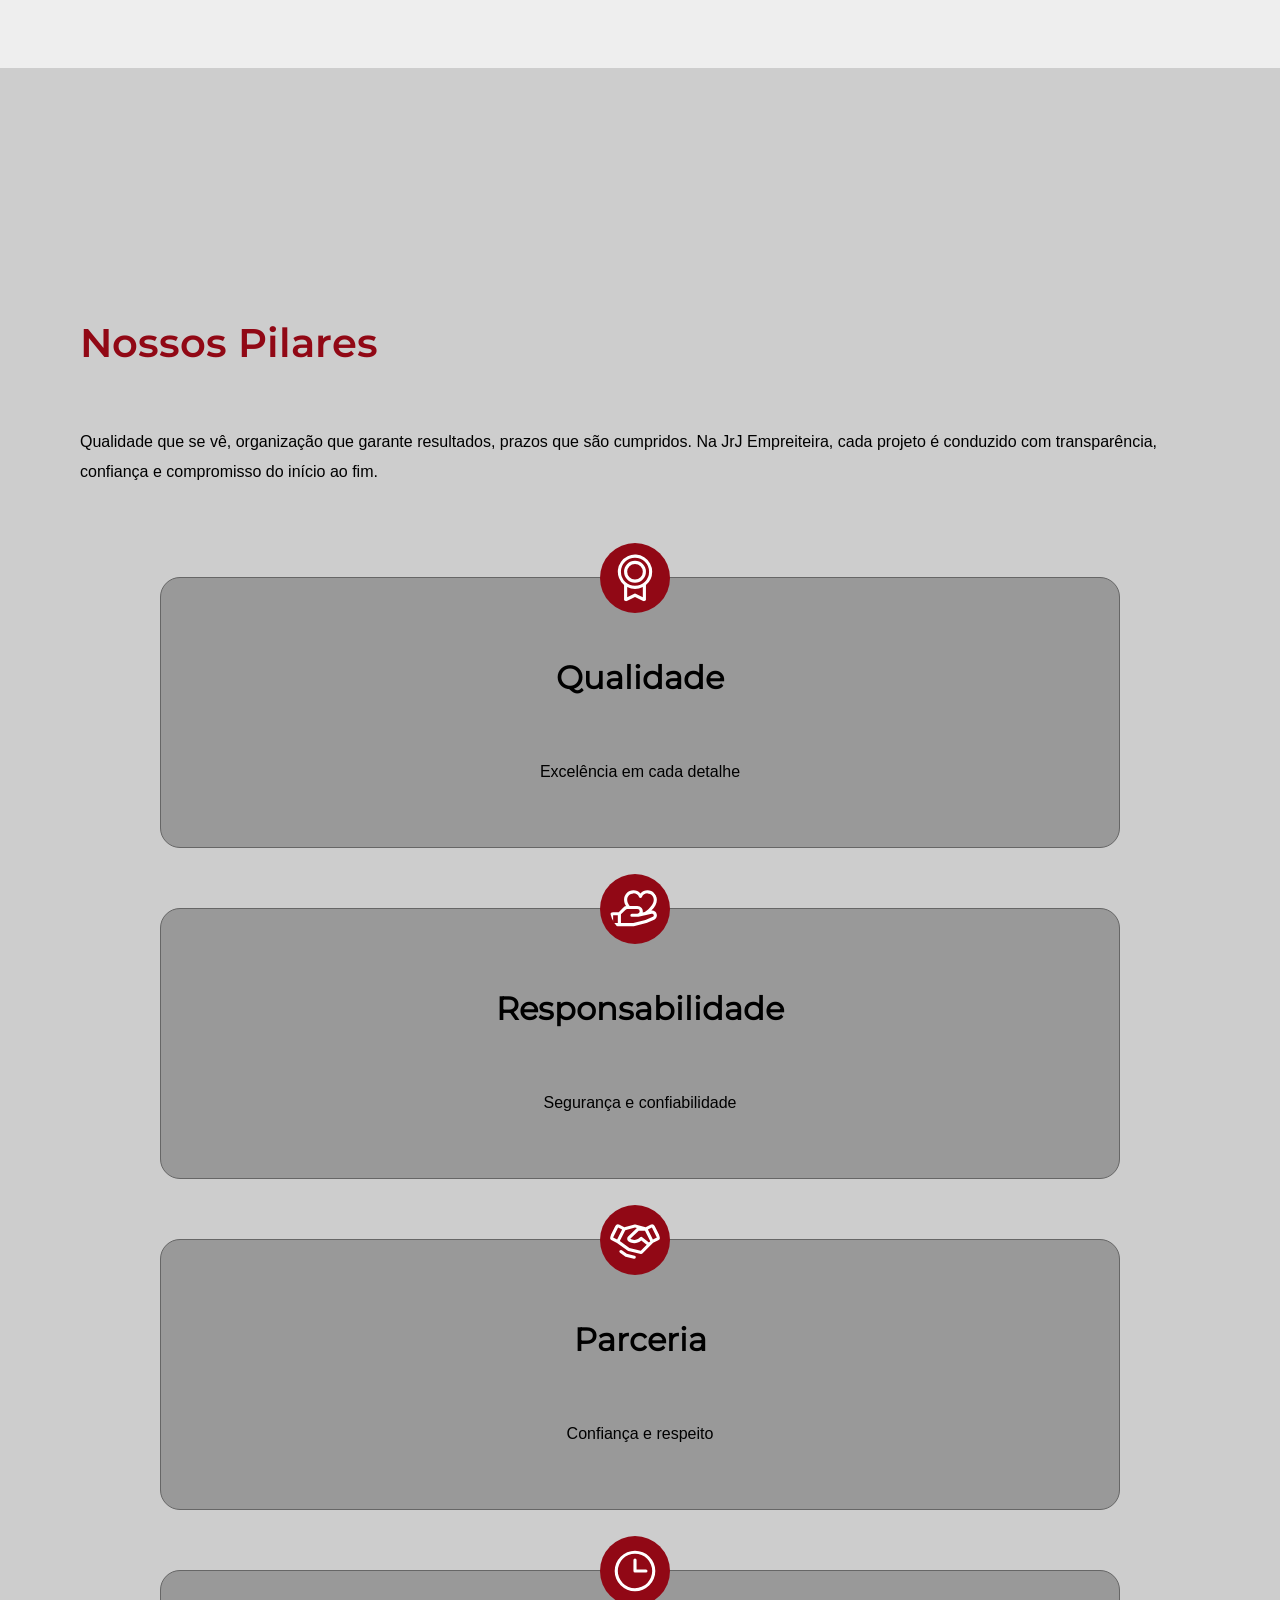
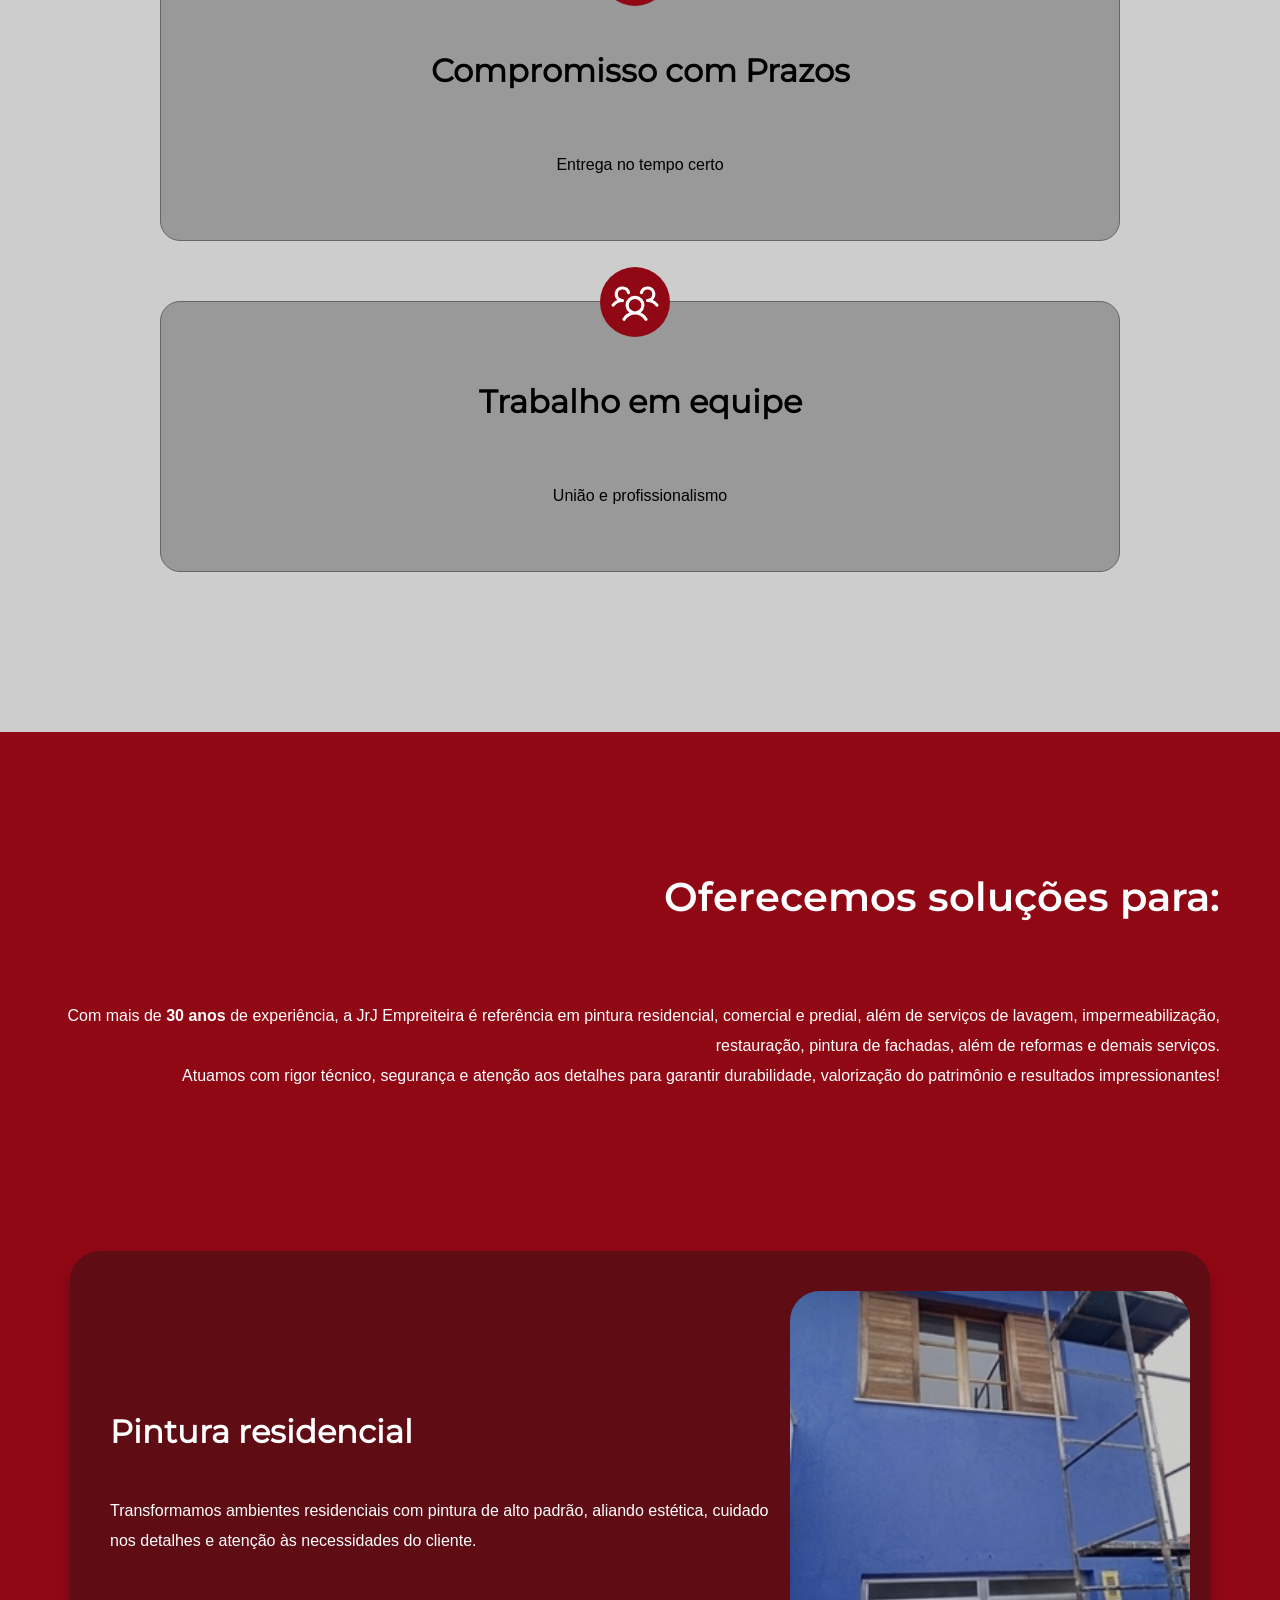
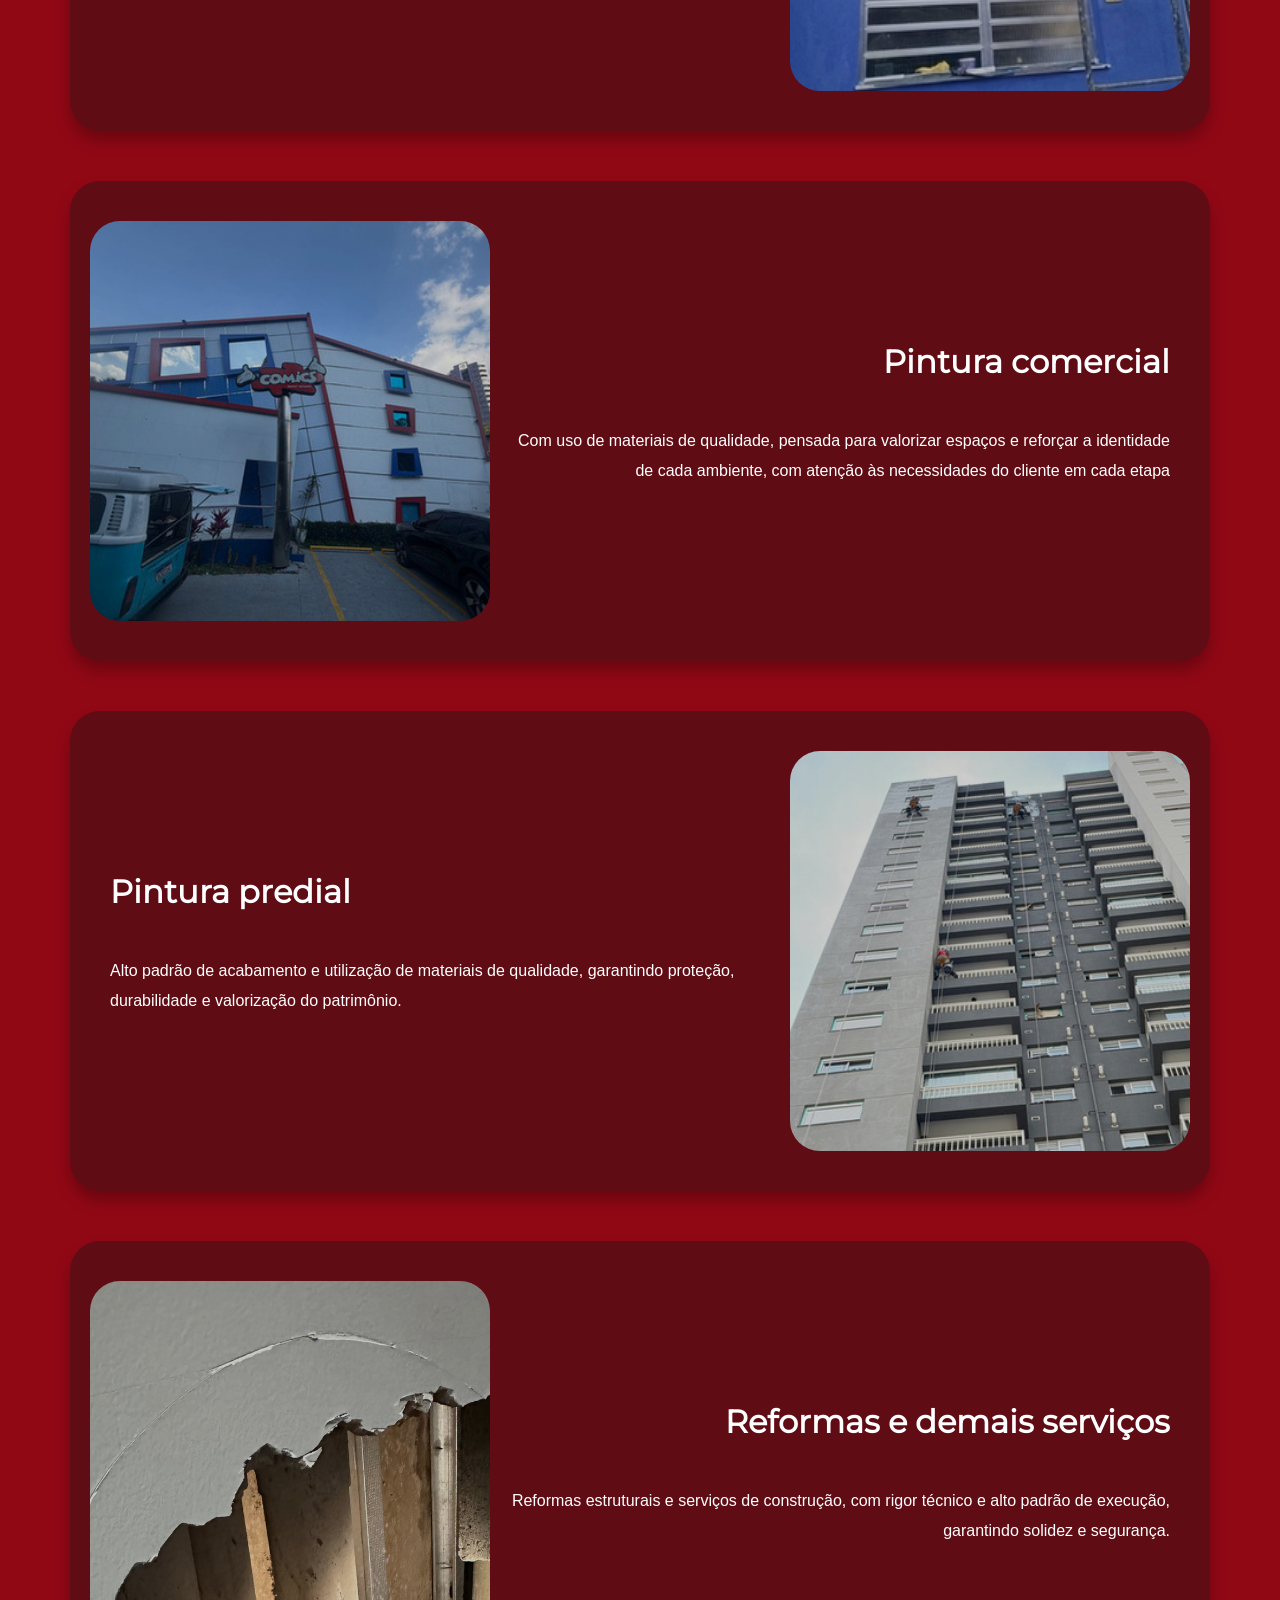
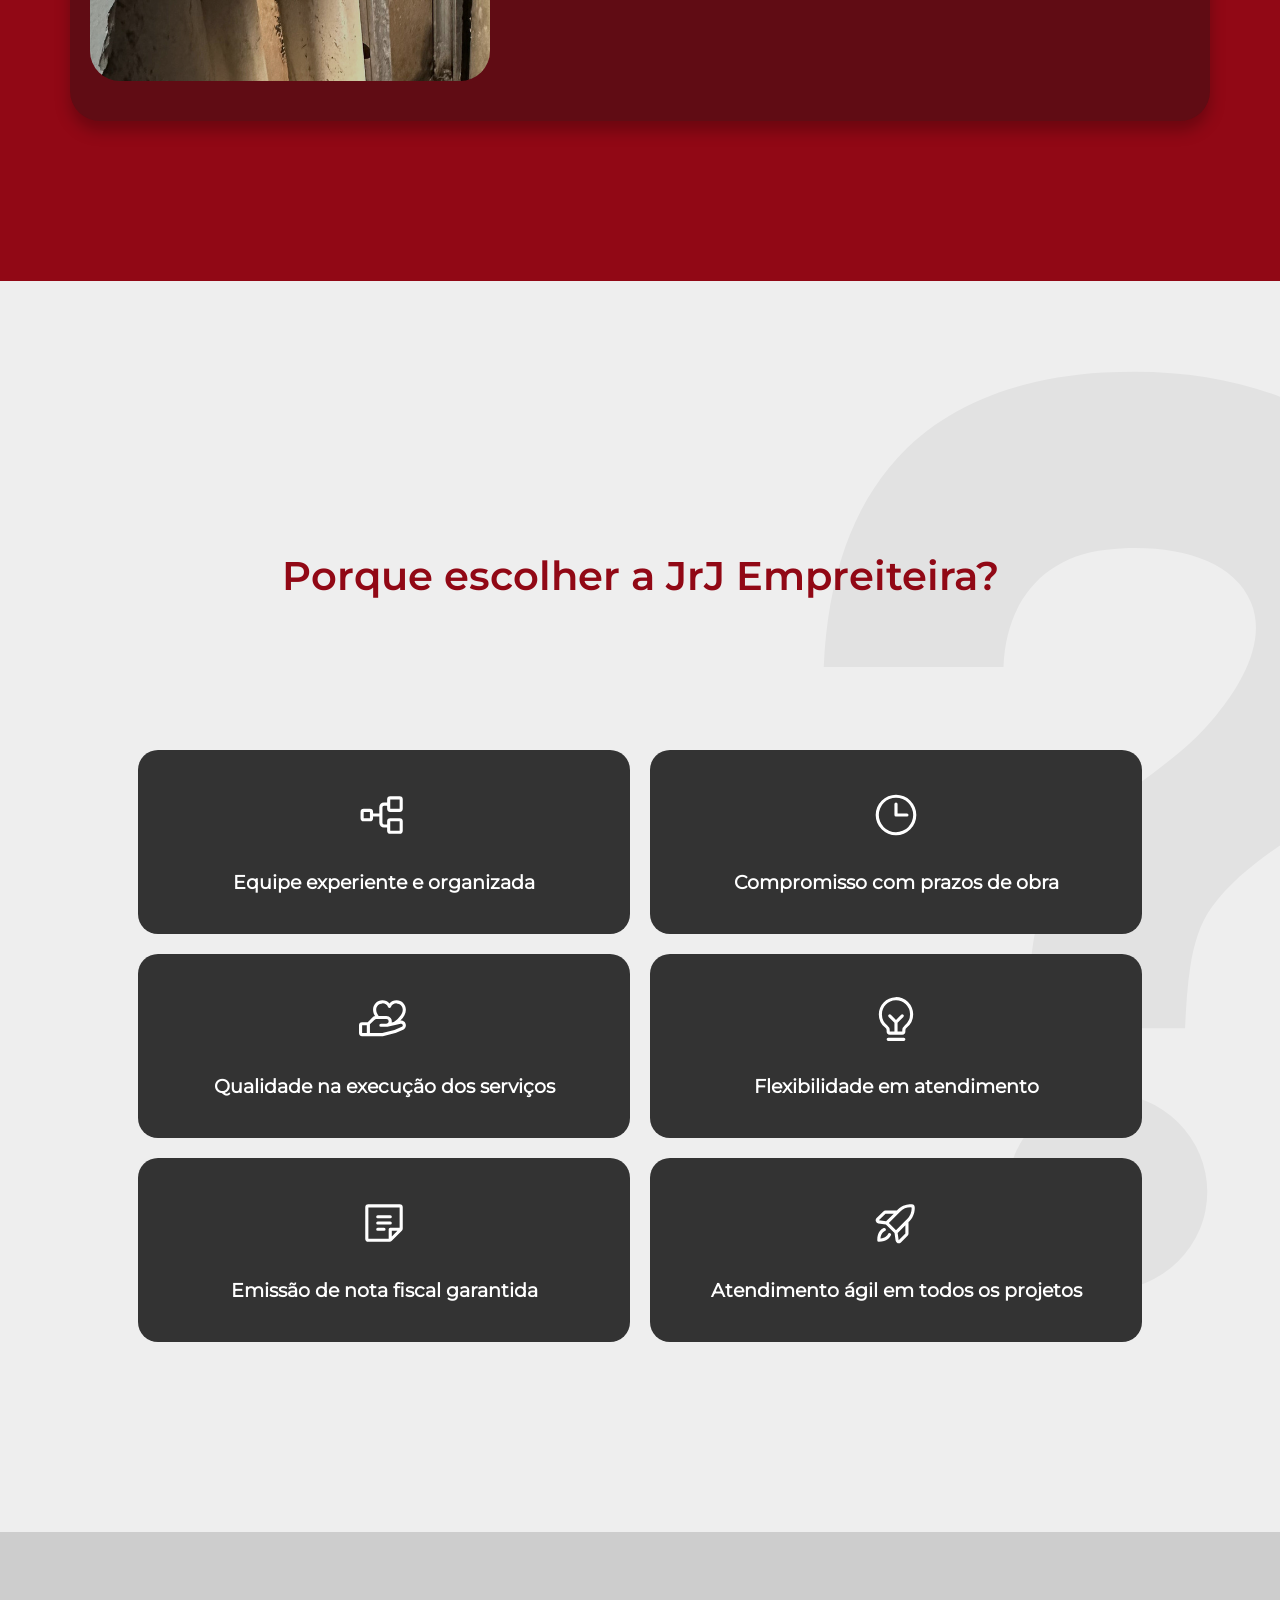
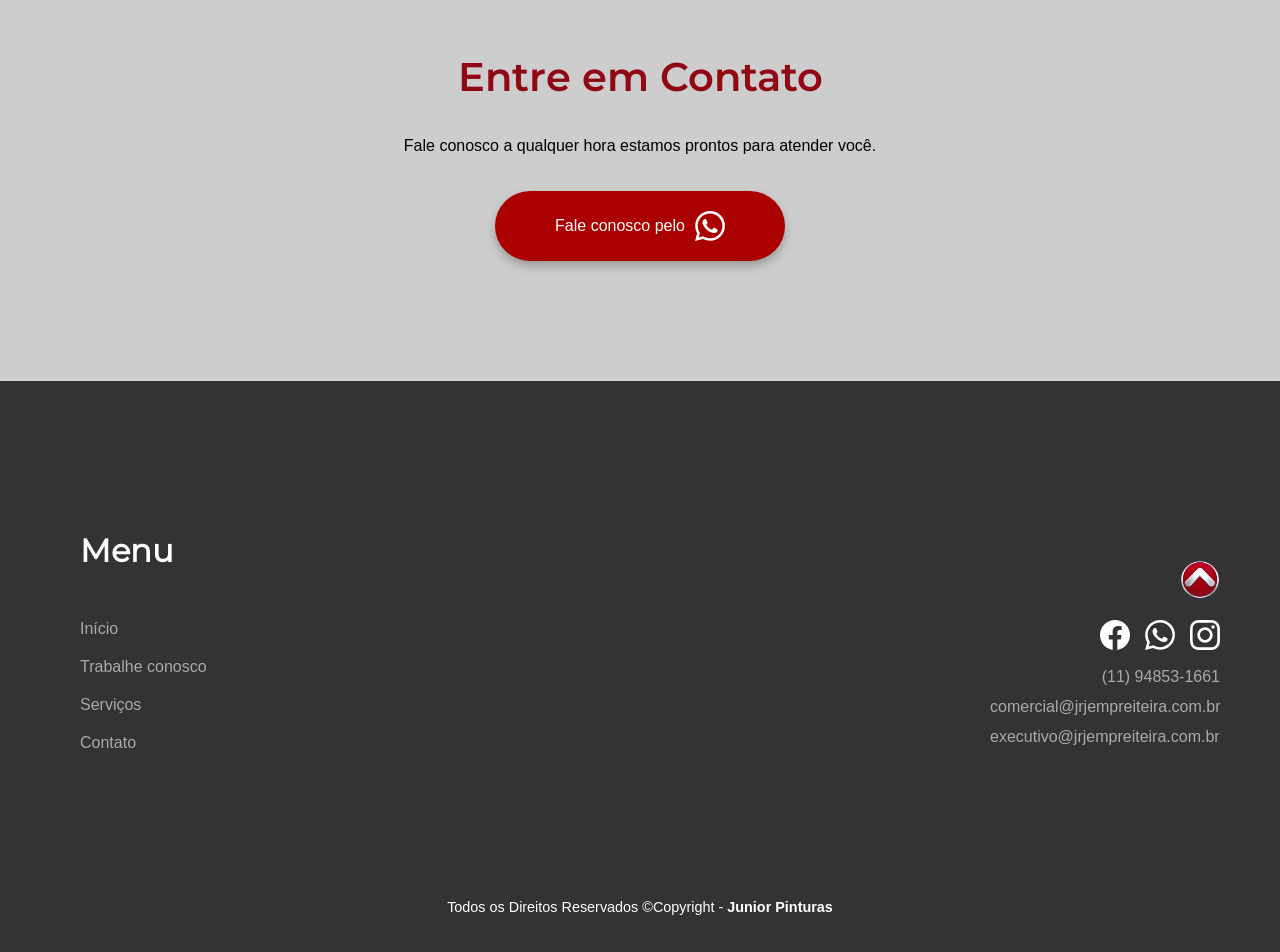
==== commit 1e552c49: "fix write errors" ====
--- a/index.html
+++ b/index.html
@@ -26,8 +26,8 @@
 		</label>
 		<nav class="android-nav">
 			<ul>
-				<li><a href="#hero">Inicio</a></li>
-				<li><a href="mailto:administrativo@jrjempreiteira.com.br?subject=Renove%20seu%20predio%20com%20a%20JrJ%20Empreiteira!&?body=Ol%C3%A1!%20Vim%20do%20site%20da%20jrj%20e%20queria%20pedir%20um%20or%C3%A7amento..">Trabalhe conosco</a></li>
+				<li><a href="#hero">Início</a></li>
+				<li><a href="administrativo@jrjempreiteira.com.br">Trabalhe conosco</a></li>
 				<li><a href="#services">Serviços</a></li>
 				<li><a href="#contact">Contato</a></li>
 			</ul>
@@ -38,8 +38,8 @@
 		</nav>
 		<nav class="pc-nav">
 			<ul>
-				<li><a href="#hero">Inicio</a></li>
-				<li><a href="mailto:administrativo@jrjempreiteira.com.br?subject=Renove%20seu%20predio%20com%20a%20JrJ%20Empreiteira!&?body=Ol%C3%A1!%20Vim%20do%20site%20da%20jrj%20e%20queria%20pedir%20um%20or%C3%A7amento..">Trabalhe conosco</a></li>
+				<li><a href="#hero">Início</a></li>
+				<li><a href="administrativo@jrjempreiteira.com.br">Trabalhe conosco</a></li>
 				<li><a href="#services">Serviços</a></li>
 				<li><a href="#contact">Contato</a></li>
 			</ul>
@@ -183,11 +183,11 @@
 				</div>
 				<div class="card-why why4">
 					<img loading="lazy" class="why4-img why-img" src="icons/lightbulb.svg" width="50px" height="50px" alt="Icone de Inovação">
-					<h3>Flexibilidade para atender diferentes demandas</h3>
+					<h3>Flexibilidade em atendimento</h3>
 				</div>
 				<div class="card-why why5">
 					<img loading="lazy" class="why5-img why-img" src="icons/note.svg" width="50px" height="50px" alt="Icone de Respeito">
-					<h3>Emissão de nota fiscal facil</h3>
+					<h3>Emissão de nota fiscal garantida</h3>
 				</div>
 				<div class="card-why why6">
 					<img loading="lazy" class="why6-img why-img" src="icons/rocket.svg" width="50px" height="50px" alt="Icone de Respeito">
@@ -209,8 +209,8 @@
 				<h3>Menu</h3>
 				<nav>
 					<ul>
-						<li><a href="#hero">Inicio</a></li>
-						<li><a href="mailto:administrativo@jrjempreiteira.com.br?subject=Renove%20seu%20predio%20com%20a%20JrJ%20Empreiteira!&?body=Ol%C3%A1!%20Vim%20do%20site%20da%20jrj%20e%20queria%20pedir%20um%20or%C3%A7amento..">Trabalhe conosco</a></li>
+						<li><a href="#hero">Início</a></li>
+						<li><a href="administrativo@jrjempreiteira.com.br">Trabalhe conosco</a></li>
 						<li><a href="#services">Serviços</a></li>
 						<li><a href="#contact">Contato</a></li>
 					</ul>
--- a/styles/style.css
+++ b/styles/style.css
@@ -493,9 +493,9 @@
 footer section#info .social-medias img:hover { filter: brightness(.5); }
 footer section#info img { margin: 8px 0; }
 footer section#rights {
-	order: 1;
 	text-align: left;
 	padding: 30px 0;
+	font-size: .9em;
 }
 
 .box-whatsapp {
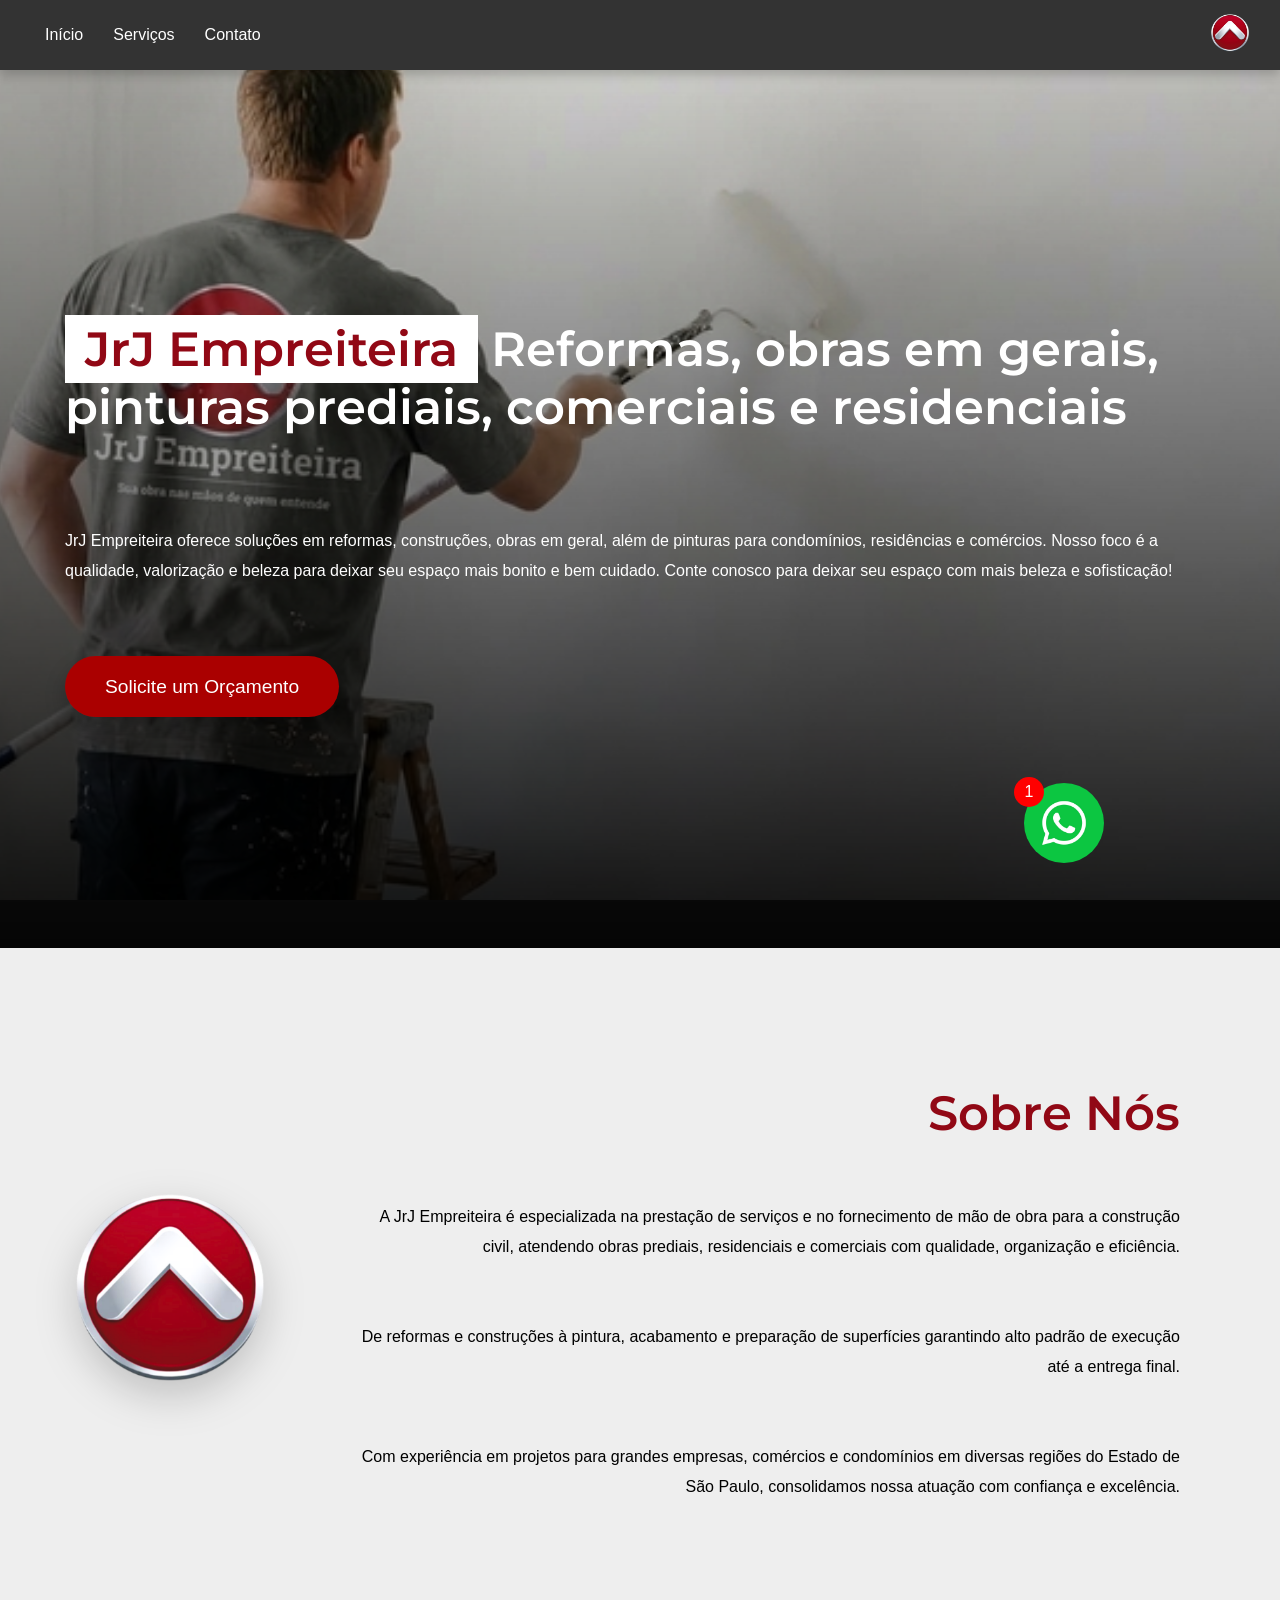
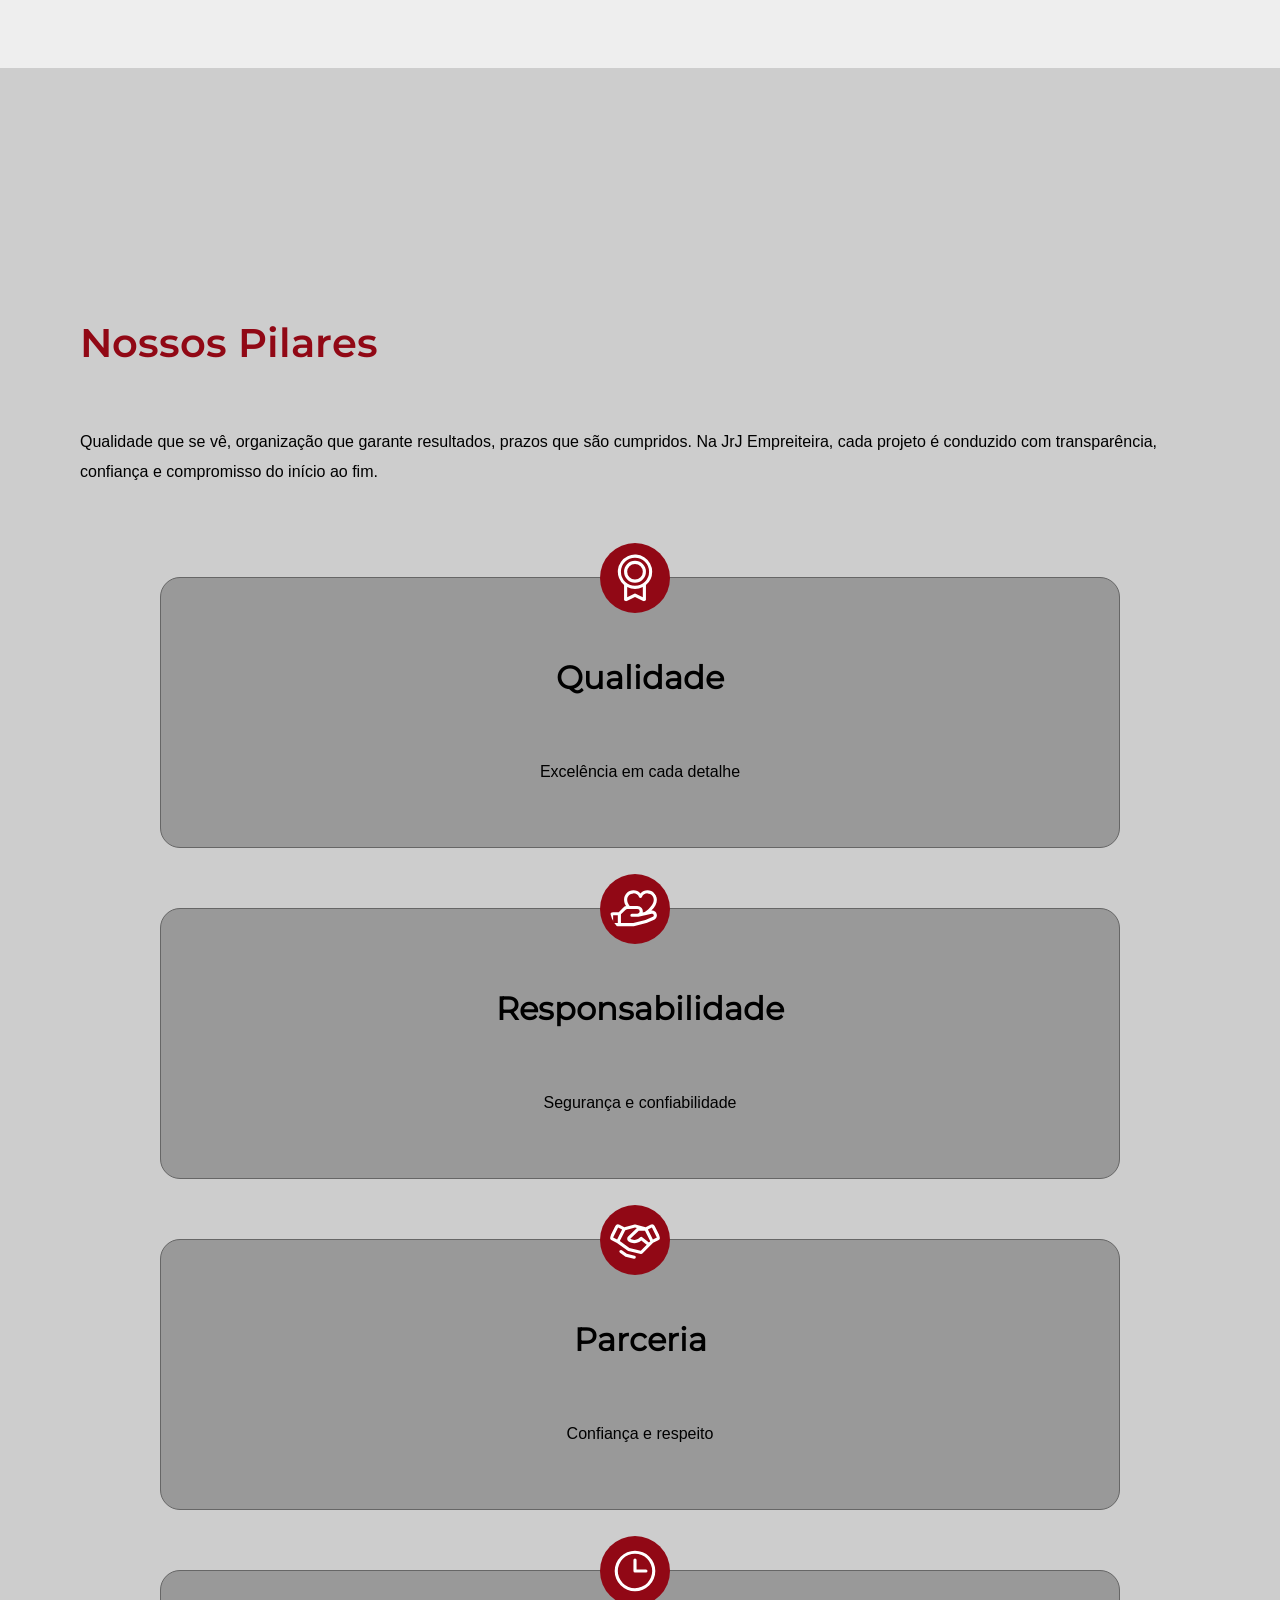
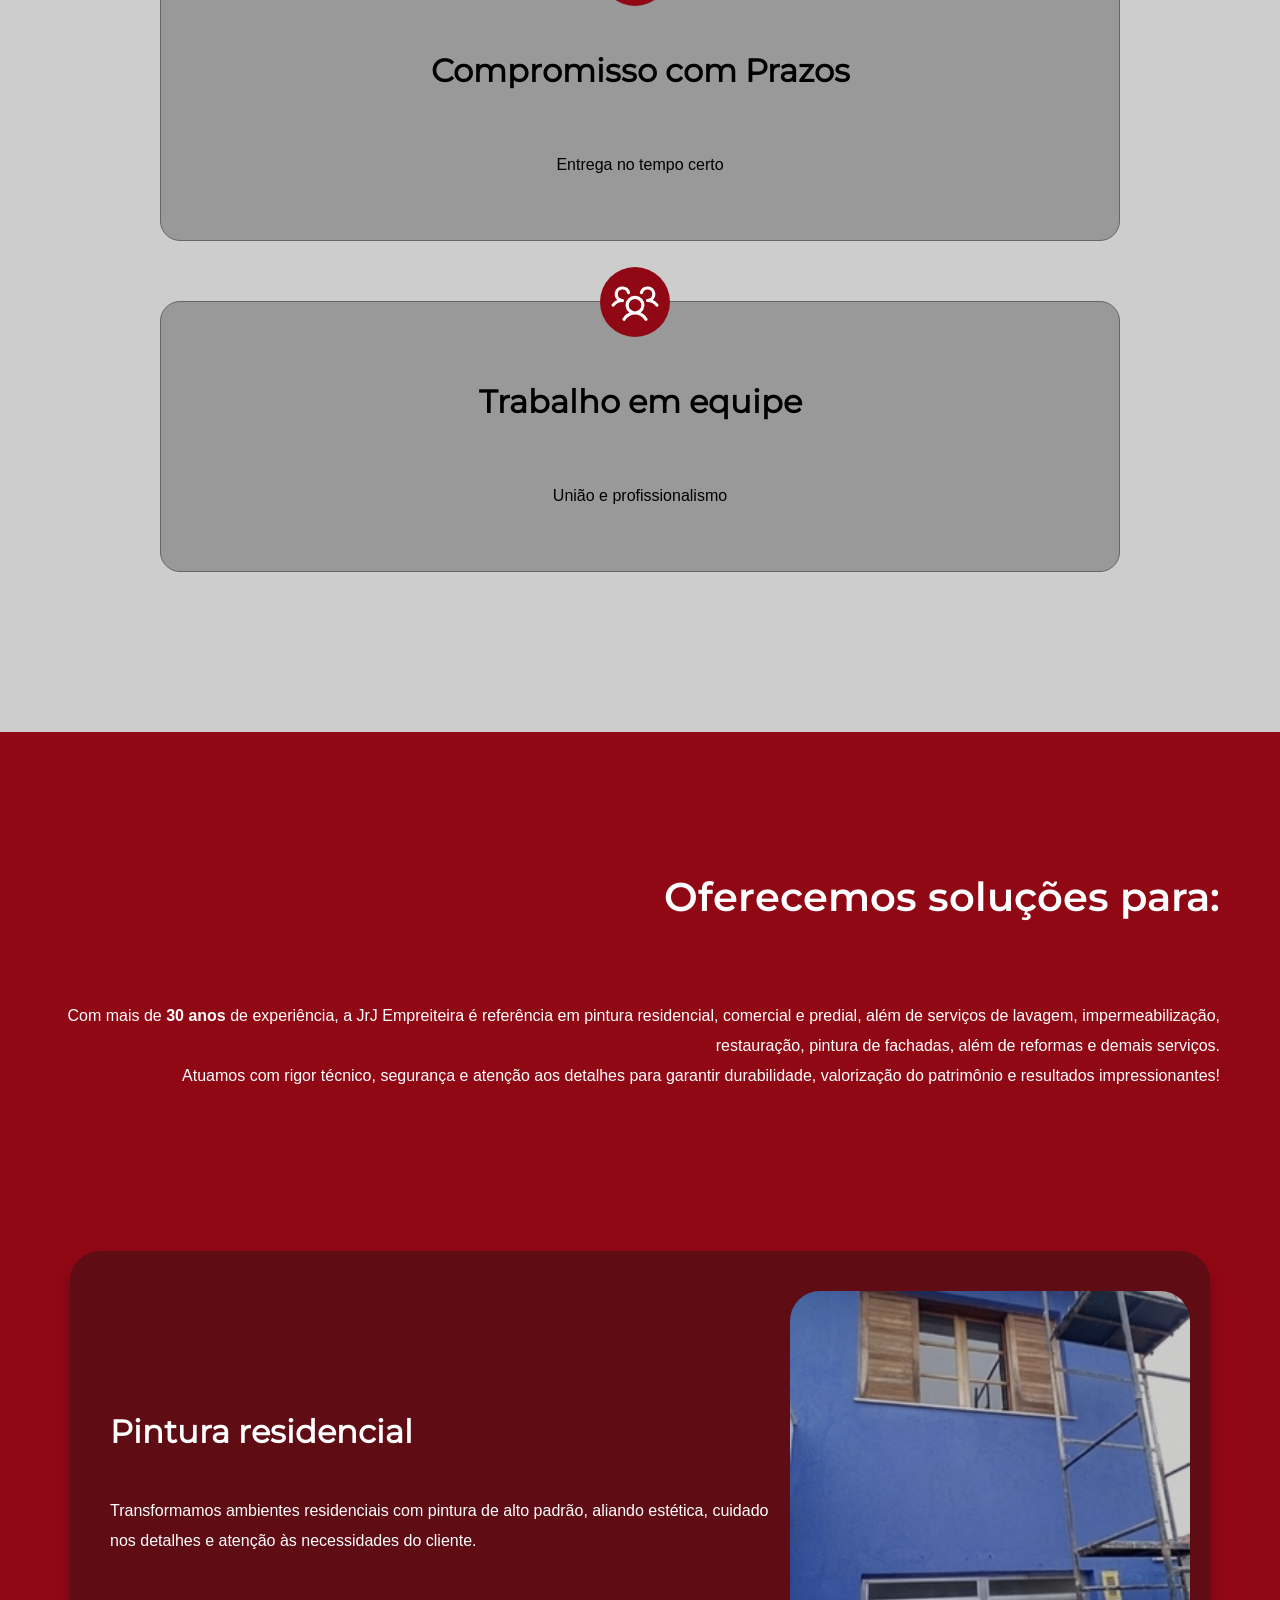
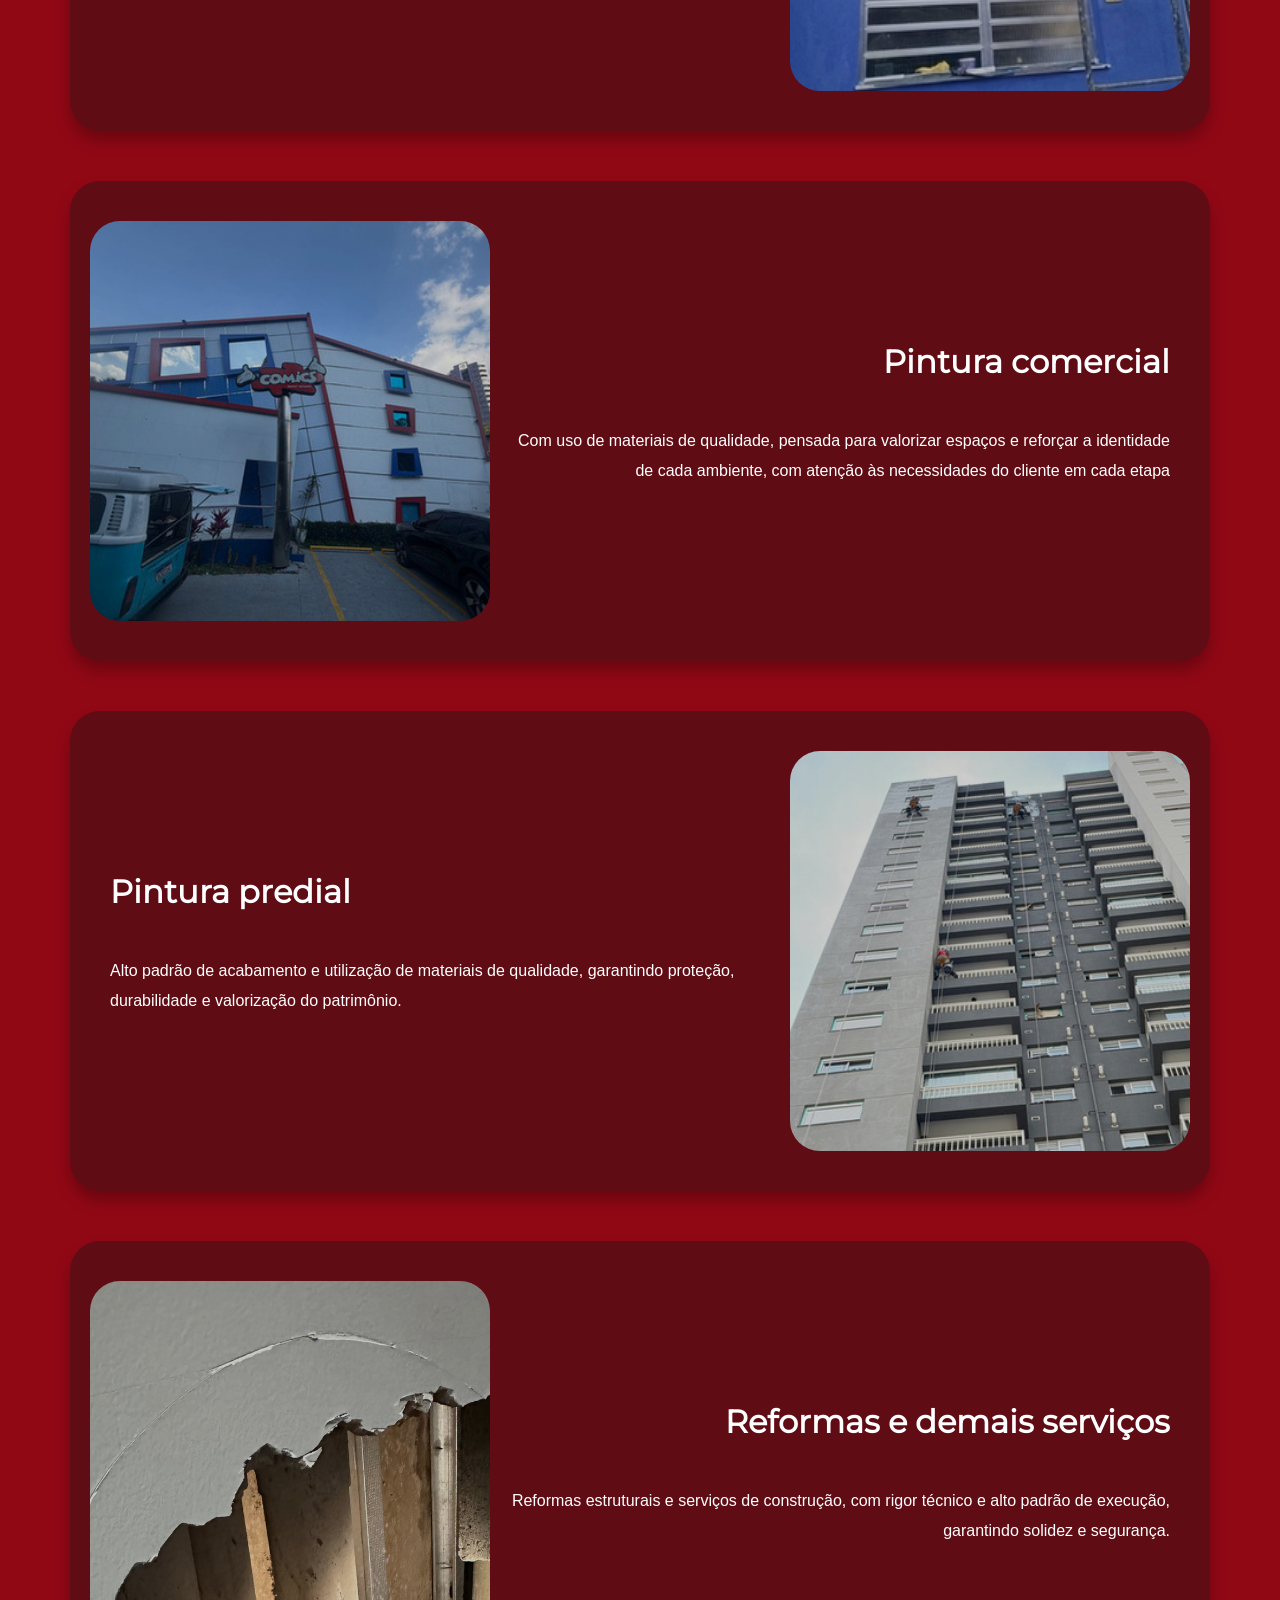
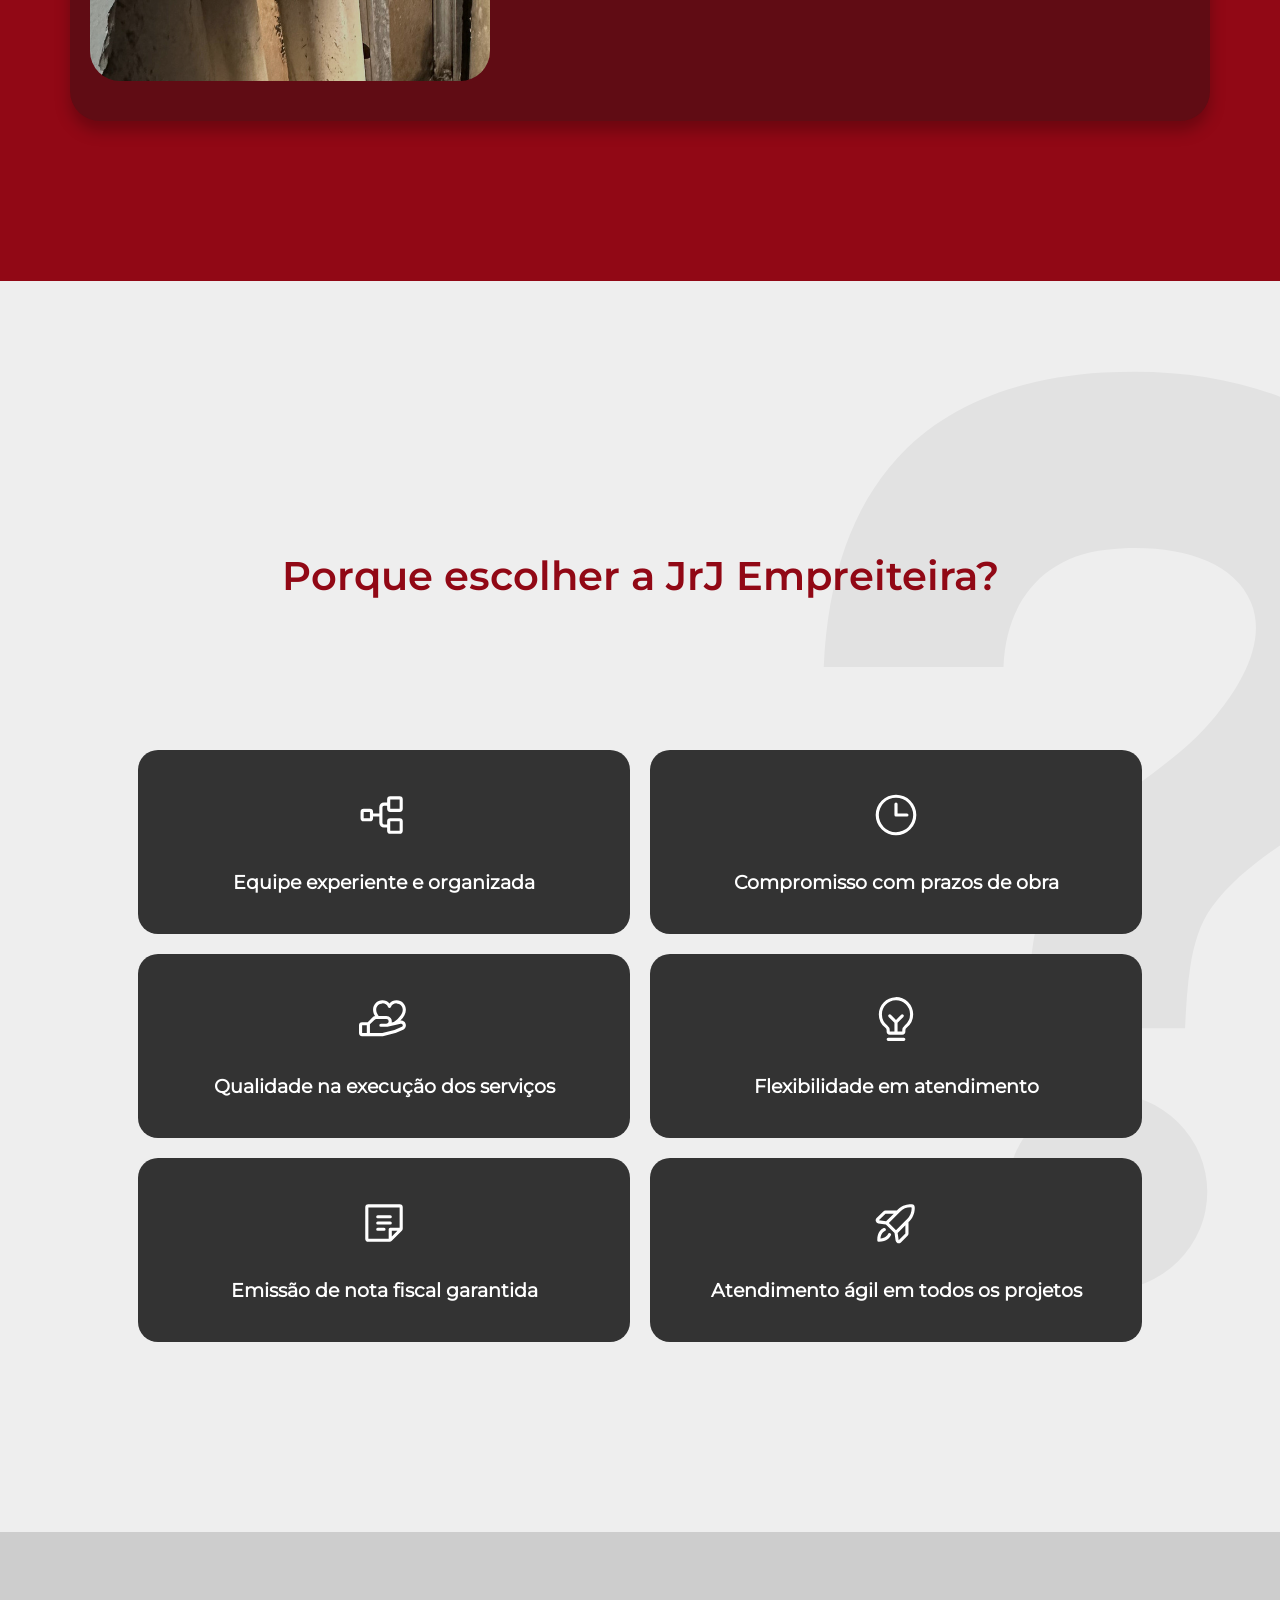
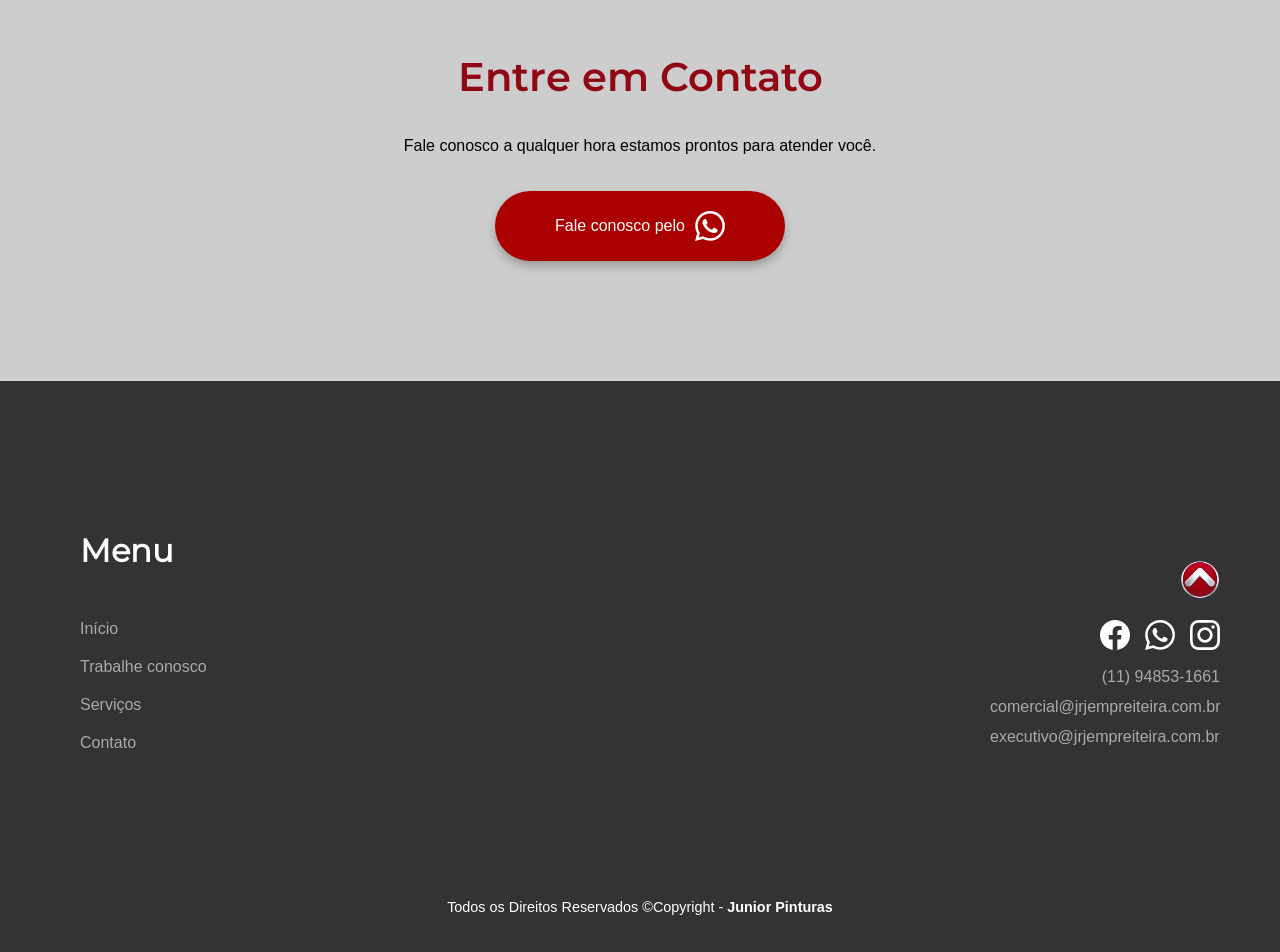
==== commit 077cd4d9: "fix some bugs" ====
--- a/index.html
+++ b/index.html
@@ -16,7 +16,7 @@
 <body>
 	<header>
 		<a href="#hero">
-			<img loading="lazy" class="logo" src="images/logo-jrj.png" width="40px" height="40px" alt="Logo da JrJ Empreiteira">
+			<img loading="lazy" class="logo" src="images/logo-jrj.png" width="40px" height="40px" alt="Inicio">
 		</a>
 		<input type="checkbox" name="checkbox" id="checkmenu">
 		<label id="menu-icon" for="checkmenu" aria-label="Abrir menu">
@@ -27,7 +27,7 @@
 		<nav class="android-nav">
 			<ul>
 				<li><a href="#hero">Início</a></li>
-				<li><a href="administrativo@jrjempreiteira.com.br">Trabalhe conosco</a></li>
+				<li><a href="mailto:administrativo@jrjempreiteira.com.br">Trabalhe conosco</a></li>
 				<li><a href="#services">Serviços</a></li>
 				<li><a href="#contact">Contato</a></li>
 			</ul>
@@ -39,7 +39,7 @@
 		<nav class="pc-nav">
 			<ul>
 				<li><a href="#hero">Início</a></li>
-				<li><a href="administrativo@jrjempreiteira.com.br">Trabalhe conosco</a></li>
+				<li><a href="mailto:administrativo@jrjempreiteira.com.br">Trabalhe conosco</a></li>
 				<li><a href="#services">Serviços</a></li>
 				<li><a href="#contact">Contato</a></li>
 			</ul>
@@ -121,7 +121,7 @@
 							<p>Transformamos ambientes residenciais com pintura de alto padrão, aliando estética, cuidado nos detalhes e atenção às necessidades do cliente.</p>
 						</div>
 						<div class="image-services">
-							<img loading="lazy" src="images/pintura-residencial.jpg" height="725px" width="100%" alt="Imagem de casa na floresta">
+							<img loading="lazy" src="images/pintura-residencial.jpg" height="725px" width="100%" alt="Imagem de casa sendo pintada">
 						</div>
 					</div>
 				</div>
@@ -134,7 +134,7 @@
 							<p>Com uso de materiais de qualidade, pensada para valorizar espaços e reforçar a identidade de cada ambiente, com atenção às necessidades do cliente em cada etapa</p>
 						</div>
 						<div class="image-services">
-							<img loading="lazy" src="images/pintura-comercial.jpg" height="280px" width="100%" alt="Imagem de pessoa pintando um predio">
+							<img loading="lazy" src="images/pintura-comercial.jpg" height="280px" width="100%" alt="Imagem de contrução comics">
 						</div>
 					</div>
 				</div>
@@ -210,7 +210,7 @@
 				<nav>
 					<ul>
 						<li><a href="#hero">Início</a></li>
-						<li><a href="administrativo@jrjempreiteira.com.br">Trabalhe conosco</a></li>
+						<li><a href="mailto:administrativo@jrjempreiteira.com.br">Trabalhe conosco</a></li>
 						<li><a href="#services">Serviços</a></li>
 						<li><a href="#contact">Contato</a></li>
 					</ul>
--- a/styles/style.css
+++ b/styles/style.css
@@ -211,6 +211,7 @@
 	border-radius: 40px;
 	box-shadow: 0 10px 20px #00000040;
 	transition: .2s;
+	animation: pulse-button 1.2s ease infinite;
 }
 
 section#hero .CTA:hover { filter: brightness(.5); }
@@ -473,6 +474,7 @@
 }
 
 footer section#menu a { color: #aaa; }
+footer section#menu a:hover { color: #eee; }
 footer section#info {
 	display: flex;
 	flex-flow: column nowrap;
@@ -686,6 +688,7 @@
 	nav.android-nav { display: none; }
 	label#menu-icon { display: none; }
 	nav.pc-nav { display: flex; }
+	nav.pc-nav li:nth-of-type(2) { display: none; }
 }
 
 @media screen and (min-width: 805px) {
